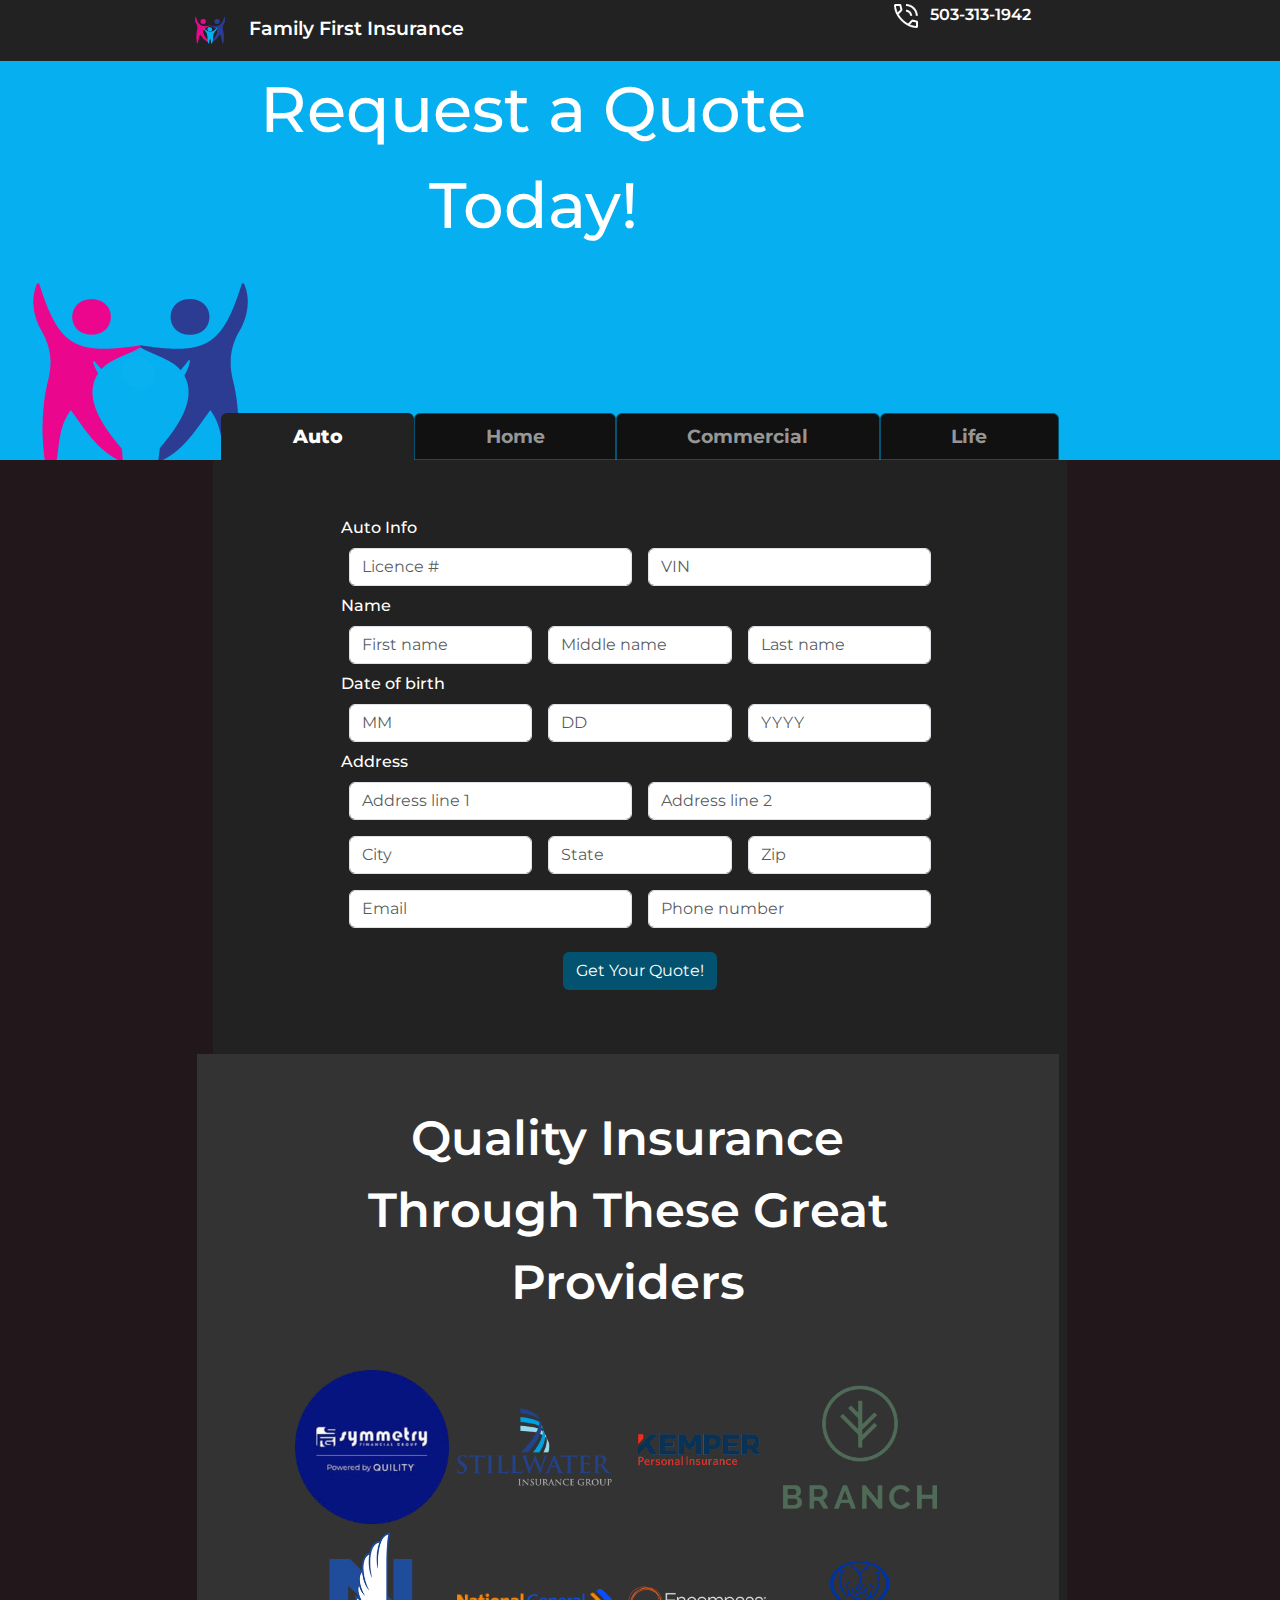
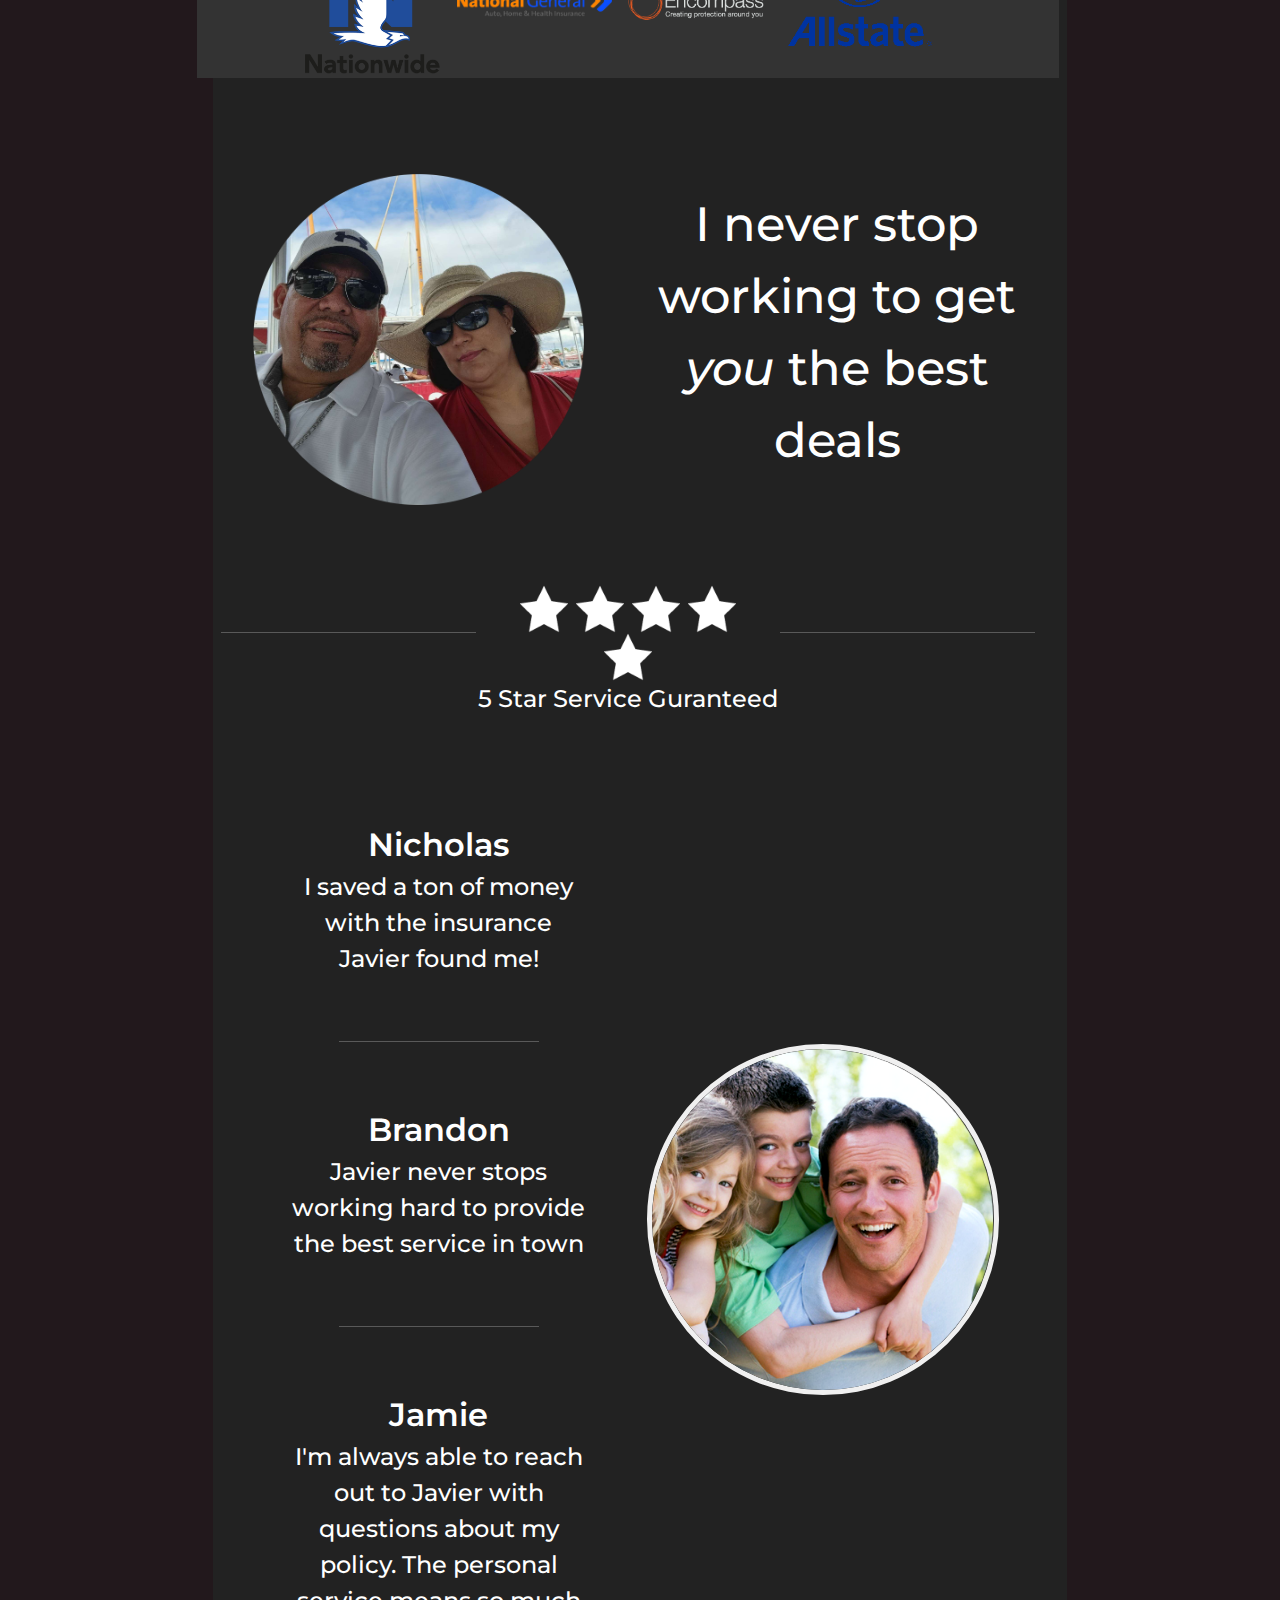
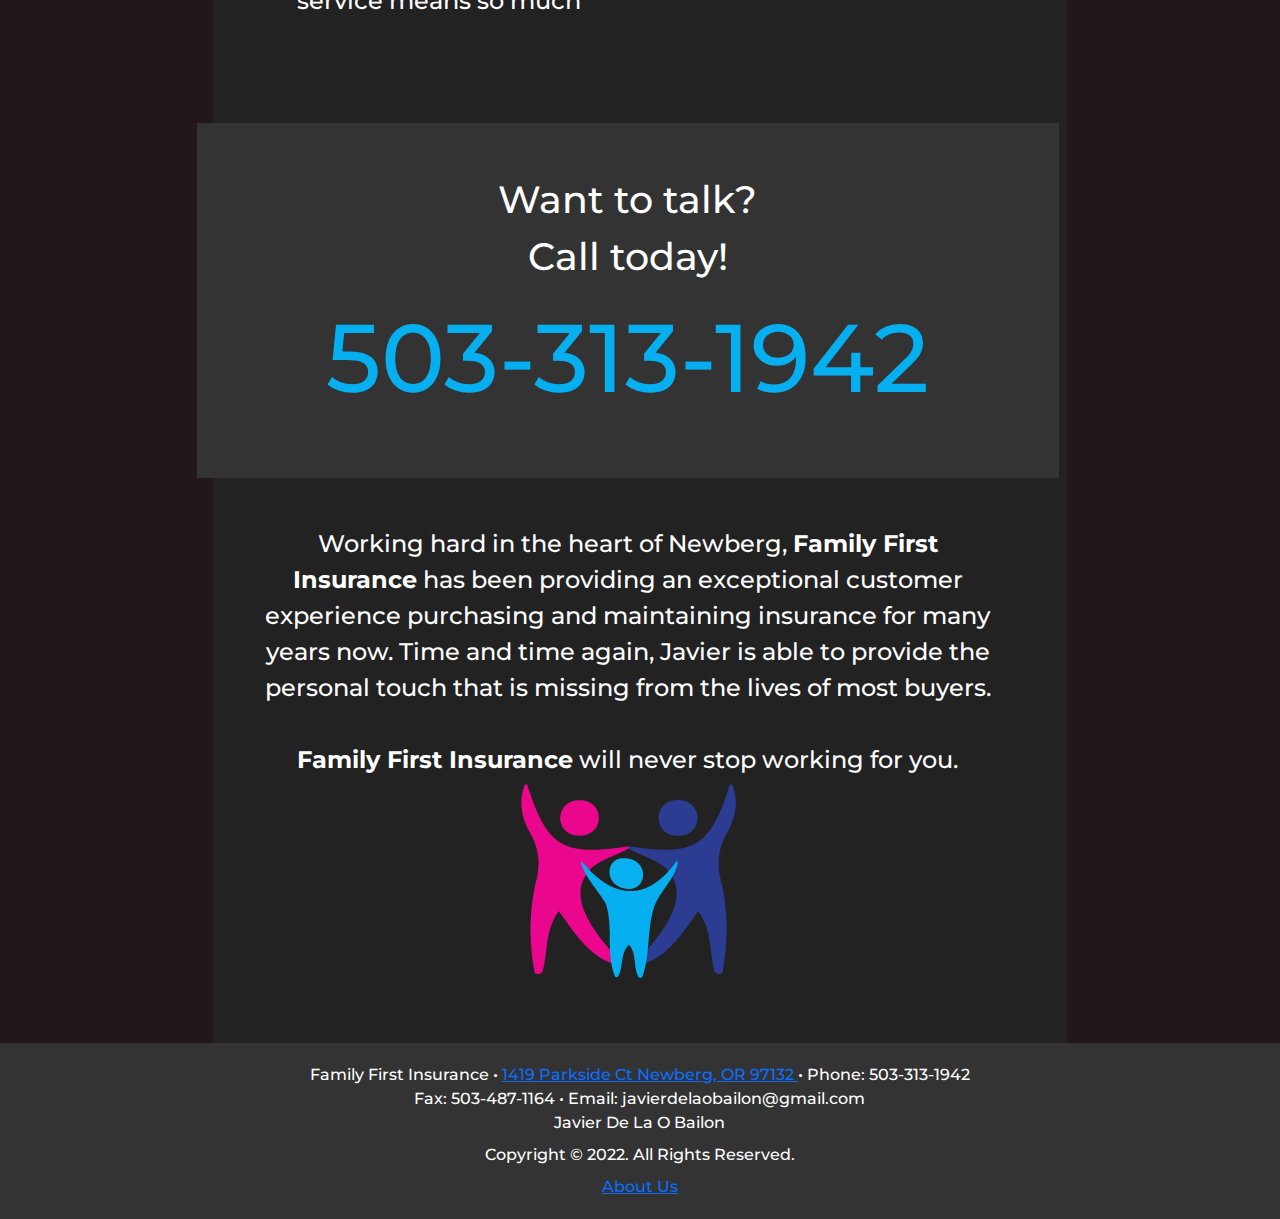
==== docs/index.html @ c9684f82 "current state" ====
<!DOCTYPE html>
<html lang="en">

<head>
    <title>Family First Insurance</title>
    <meta charset="utf-8">
    <link rel="stylesheet" href="https://fonts.googleapis.com/css?family=Montserrat">
    <link href="https://cdn.jsdelivr.net/npm/bootstrap@5.2.1/dist/css/bootstrap.min.css" rel="stylesheet">
    <link href="css/styles.css" rel="stylesheet">
    <script src="https://cdn.jsdelivr.net/npm/bootstrap@5.2.1/dist/js/bootstrap.bundle.min.js"></script>
    <script src="js/scripts.js"></script>
</head>

<body>
    <div class="container-fluid" id="form-container">
        <!-- Nav Bar -->
        <div class="row" id="top-contact-banner">
            <div class="col col-xs-6 col-sm-6 col-md-6 col-lg-6">
                <div class="row">
                    <div id="top-company-name"> <img id="business-logo-navbar" src="img/family-first-insurance.png" />
                        Family First Insurance
                    </div>
                </div>
            </div>
            <div class="col col-xs-6 col-sm-6 col-md-6 col-lg-6">
                <div id="top-call-us"><img id="phone-image-navbar" src="img/phone.png" />503-313-1942</div>
            </div>
        </div>
        <!-- Banner -->
        <div class="row mainbg">
            <div class="col-xs-0 col-md-2 col-lg-2"></div>
            <div class="col-xs-12 col-sm-12 col-md-8 col-lg-6" id="quote-text">
                Request a Quote Today!
            </div>
            <div class="col-xs-0 col-md-4 col-lg-0"></div>
            <div class="d-none d-md-block d-lg-block py-0 py-lg-4 col-xs-0 col-lg-6" id="company-logo">
                <img id="business-logo" src="img/family-first-insurance.png">
            </div>
        </div>
        <!-- Tabs -->
        <div class="row" id="business-banner">
            <div class="row">
                <div class="col-xs-0 col-sm-1 col-md-2 col-lg-2 col-xl-2 g-0" id="form-tab-filler"></div>
                <div class="col-xs-12 col-sm-10 col-md-8 col-lg-8 col-xl-8 g-0">
                    <div class="row">
                        <nav class="navigation-tabs">
                            <div class="nav nav-tabs nav-fill" id="nav-tab" role="tablist">
                                <button class="nav-link active" id="nav-auto-tab" data-bs-toggle="tab"
                                    data-bs-target="#nav-auto" type="button" role="tab" aria-controls="nav-auto"
                                    aria-selected="true">Auto</button>
                                <button class="nav-link" id="nav-home-tab" data-bs-toggle="tab"
                                    data-bs-target="#nav-home" type="button" role="tab" aria-controls="nav-home"
                                    aria-selected="false">Home</button>
                                <button class="nav-link" id="nav-commercial-tab" data-bs-toggle="tab"
                                    data-bs-target="#nav-commercial" type="button" role="tab"
                                    aria-controls="nav-commercial" aria-selected="false">Commercial</button>
                                <button class="nav-link" id="nav-life-tab" data-bs-toggle="tab"
                                    data-bs-target="#nav-life" type="button" role="tab" aria-controls="nav-life"
                                    aria-selected="false">Life</button>
                            </div>
                        </nav>
                    </div>
                </div>
                <div class="col-xs-0 col-sm-1 col-md-2 col-lg-2 col-xl-2 g-0" id="form-tab-filler"></div>
            </div>
        </div>
        <!-- Main content view -->
        <div class="row">
            <!-- Left padding -->
            <div class="col-xs-0 col-sm-0 col-md-1 col-lg-2 p-2" id="form-filler"></div>
            <!-- Content -->
            <div class="col-xs-12 col-sm-12 col-md-10 col-lg-8 p-2" id="forms">
                <div class="row">
                    <!-- Tabs -->
                    <!-- Forms -->
                    <div class="col-xs-1 col-sm-1 col-md-1 col-lg-1 col-xl-2 g-0" id="form-tab-filler-inside"></div>
                    <div class="col-xs-10 col-sm-10 col-md-10 col-lg-10 col-xl-8 g-0 sectionpadding">
                        <div class="tab-content" id="nav-tabContent">
                            <!-- Auto -->
                            <div class="tab-pane fade show active" id="nav-auto" role="tabpanel"
                                aria-labelledby="nav-auto-tab">
                                <div class="row">
                                    <div class="row g-0">Auto Info</div>
                                    <div class="row g-0">
                                        <div class="col-xs-6 col-sm-6 col-md-6 col-lg-6 p-2">
                                            <input type="text" class="form-control" id="drivers-license-auto"
                                                placeholder="Licence #">
                                            <small id="drivers-license-auto-err" class="form-text text-muted"
                                                hidden>Required,7 characters
                                            </small>
                                        </div>
                                        <div class="col-xs-6 col-sm-6 col-md-6 col-lg-6 p-2">
                                            <input type="number" class="form-control"
                                                id="vehicle-identification-number-auto" placeholder="VIN">
                                            <small id="vehicle-identification-number-auto-err"
                                                class="form-text text-muted" hidden>Required,17 characters
                                            </small>
                                        </div>
                                    </div>
                                    <div class="row g-0">Name</div>
                                    <div class="row g-0">
                                        <div class="col-xs-4 col-sm-4 col-xs-4 col-sm-4 col-md-4 col-lg-4 p-2">
                                            <input type="text" class="form-control" id="first-name-auto"
                                                placeholder="First name">
                                            <small id="first-name-auto-err" class="form-text text-muted" hidden>Required
                                                Field, Alphanumeric only
                                            </small>
                                        </div>
                                        <div class="col-xs-4 col-sm-4 col-xs-4 col-sm-4 col-md-4 col-lg-4 p-2">
                                            <input type="text" class="form-control" id="middle-name-auto"
                                                placeholder="Middle name">
                                            <small id="middle-name-auto-err" class="form-text text-muted" hidden>
                                                Alphanumeric only
                                            </small>
                                        </div>
                                        <div class="col-xs-4 col-sm-4 col-md-4 col-lg-4 p-2">
                                            <input type="text" class="form-control" id="last-name-auto"
                                                placeholder="Last name">
                                            <small id="last-name-auto-err" class="form-text text-muted" hidden>Required
                                                Field, Alphanumeric only
                                            </small>
                                        </div>
                                    </div>
                                    <div class="row g-0">Date of birth</div>
                                    <div class="row g-0">
                                        <div class="col-xs-4 col-sm-4 col-md-4 col-lg-4 p-2">
                                            <input type="number" class="form-control" id="month-auto" placeholder="MM">
                                            <small id="month-auto-err" class="form-text text-muted" hidden>Required
                                                1-12
                                            </small>
                                        </div>

                                        <div class="col-xs-4 col-sm-4 col-md-4 col-lg-4 p-2">
                                            <input type="number" class="form-control" id="day-auto" placeholder="DD">
                                            <small id="day-auto-err" class="form-text text-muted" hidden>Required
                                                1-31
                                            </small>
                                        </div>

                                        <div class="col-xs-4 col-sm-4 col-md-4 col-lg-4 p-2">
                                            <input type="number" class="form-control" id="year-auto" placeholder="YYYY">
                                            <small id="year-auto-err" class="form-text text-muted" hidden>Required
                                                1922-2010
                                            </small>
                                        </div>
                                    </div>

                                    <div class="row g-0">Address</div>
                                    <div class="row g-0">
                                        <div class="col-xs-6 col-sm-6 col-md-6 col-xs-6 col-sm-6 col-md-6 col-lg-6 p-2">
                                            <input type="text" class="form-control" id="address-one-auto"
                                                placeholder="Address line 1">
                                            <small id="address-one-auto-err" class="form-text text-muted"
                                                hidden>Required
                                            </small>
                                        </div>

                                        <div class="col-xs-6 col-sm-6 col-md-6 col-xs-6 col-sm-6 col-md-6 col-lg-6 p-2">
                                            <input type="text" class="form-control" id="address-two-auto"
                                                placeholder="Address line 2">
                                        </div>
                                    </div>
                                    <div class="row g-0">
                                        <div class="col-xs-4 col-sm-4 col-md-4 col-lg-4 p-2">
                                            <input type="text" class="form-control" id="city-auto" placeholder="City">
                                            <small id="city-auto-err" class="form-text text-muted" hidden>Required
                                            </small>
                                        </div>

                                        <div class="col-xs-4 col-sm-4 col-md-4 col-lg-4 p-2">
                                            <input type="text" class="form-control" id="state-auto" placeholder="State">
                                            <small id="state-auto-err" class="form-text text-muted" hidden>Required
                                            </small>
                                        </div>

                                        <div class="col-xs-4 col-sm-4 col-md-4 col-lg-4 p-2">
                                            <input type="number" class="form-control" id="zip-auto" placeholder="Zip">
                                            <small id="zip-auto-err" class="form-text text-muted" hidden>Required, 5
                                                digits
                                            </small>
                                        </div>
                                    </div>

                                    <div class="row g-0">
                                        <div class="col-xs-6 col-sm-6 col-md-6 col-lg-6 p-2">
                                            <input type="text" class="form-control" id="email-address-auto"
                                                placeholder="Email">
                                            <small id="email-address-auto-err" class="form-text text-muted"
                                                hidden>Required
                                            </small>
                                        </div>

                                        <div class="col-xs-6 col-sm-6 col-md-6 col-lg-6 p-2">
                                            <input type="number" class="form-control" id="phone-number-auto"
                                                placeholder="Phone number">
                                            <small id="phone-number-auto-err" class="form-text text-muted"
                                                hidden>Required
                                            </small>
                                        </div>
                                    </div>
                                    <div class="row g-0 p-2">
                                        <div class="col-xs-1 col-sm-1 col-md-1 col-lg-1 p-2"></div>
                                        <div class="col-xs-10 col-sm-10 col-md-10 col-lg-10 p-2">
                                            <button type="submit" class="btn" id="get-your-quote"
                                                onclick="submitAuto()">
                                                Get Your Quote!</button>
                                        </div>
                                        <div class="col-xs-1 col-sm-1 col-md-1 col-lg-1 p-2"></div>
                                    </div>
                                </div>
                            </div>

                            <!-- HOME -->
                            <div class="tab-pane fade" id="nav-home" role="tabpanel" aria-labelledby="nav-home-tab">
                                <div class="row">
                                    <div class="row g-0">Name</div>
                                    <div class="row g-0">
                                        <div class="col-xs-4 col-sm-4 col-md-4 col-lg-4 p-2">
                                            <input type="text" class="form-control" id="first-name-home"
                                                placeholder="First name">
                                            <small id="first-name-home-err" class="form-text text-muted" hidden>Required
                                                Field, Alphanumeric only
                                            </small>
                                        </div>
                                        <div class="col-xs-4 col-sm-4 col-md-4 col-lg-4 p-2">
                                            <input type="text" class="form-control" id="middle-name-home"
                                                placeholder="Middle name">
                                            <small id="middle-name-home-err" class="form-text text-muted" hidden>
                                                Alphanumeric only
                                            </small>
                                        </div>
                                        <div class="col-xs-4 col-sm-4 col-md-4 col-lg-4 p-2">
                                            <input type="text" class="form-control" id="last-name-home"
                                                placeholder="Last name">
                                            <small id="last-name-home-err" class="form-text text-muted" hidden>Required
                                                Field, Alphanumeric only
                                            </small>
                                        </div>
                                    </div>
                                    <div class="row g-0">Date of birth</div>
                                    <div class="row g-0">
                                        <div class="col-xs-4 col-sm-4 col-md-4 col-lg-4 p-2">
                                            <input type="number" class="form-control" id="month-home" placeholder="MM">
                                            <small id="month-home-err" class="form-text text-muted" hidden>Required
                                                1-12
                                            </small>
                                        </div>

                                        <div class="col-xs-4 col-sm-4 col-md-4 col-lg-4 p-2">
                                            <input type="number" class="form-control" id="day-home" placeholder="DD">
                                            <small id="day-home-err" class="form-text text-muted" hidden>Required
                                                1-31
                                            </small>
                                        </div>

                                        <div class="col-xs-4 col-sm-4 col-md-4 col-lg-4 p-2">
                                            <input type="number" class="form-control" id="year-home" placeholder="YYYY">
                                            <small id="year-home-err" class="form-text text-muted" hidden>Required
                                                1922-2010
                                            </small>
                                        </div>
                                    </div>

                                    <div class="row g-0">Address</div>
                                    <div class="row g-0">
                                        <div class="col-xs-6 col-sm-6 col-md-6 col-lg-6 p-2">
                                            <input type="text" class="form-control" id="address-one-home"
                                                placeholder="Address line 1">
                                            <small id="address-one-home-err" class="form-text text-muted"
                                                hidden>Required
                                            </small>
                                        </div>

                                        <div class="col-xs-6 col-sm-6 col-md-6 col-lg-6 p-2">
                                            <input type="text" class="form-control" id="address-two-home"
                                                placeholder="Address line 2">
                                        </div>
                                    </div>
                                    <div class="row g-0">
                                        <div class="col-xs-4 col-sm-4 col-md-4 col-lg-4 p-2">
                                            <input type="text" class="form-control" id="city-home" placeholder="City">
                                            <small id="city-home-err" class="form-text text-muted" hidden>Required
                                            </small>
                                        </div>

                                        <div class="col-xs-4 col-sm-4 col-md-4 col-lg-4 p-2">
                                            <input type="text" class="form-control" id="state-home" placeholder="State">
                                            <small id="state-home-err" class="form-text text-muted" hidden>Required
                                            </small>
                                        </div>

                                        <div class="col-xs-4 col-sm-4 col-md-4 col-lg-4 p-2">
                                            <input type="number" class="form-control" id="zip-home" placeholder="Zip">
                                            <small id="zip-home-err" class="form-text text-muted" hidden>Required, 5
                                                digits
                                            </small>
                                        </div>
                                    </div>
                                    <div class="row g-0">
                                        <div class="col-xs-6 col-sm-6 col-md-6 col-lg-6 p-2">
                                            <input type="text" class="form-control" id="email-address-home"
                                                placeholder="Email">
                                            <small id="email-address-home-err" class="form-text text-muted"
                                                hidden>Required
                                            </small>
                                        </div>

                                        <div class="col-xs-6 col-sm-6 col-md-6 col-lg-6 p-2">
                                            <input type="number" class="form-control" id="phone-number-home"
                                                placeholder="Phone number">
                                            <small id="phone-number-home-err" class="form-text text-muted"
                                                hidden>Required
                                            </small>
                                        </div>
                                    </div>
                                    <div class="row g-0">
                                        <div class="col-xs-6 col-sm-6 col-md-6 col-lg-6 p-2">
                                            <input type="text" class="form-control" id="drivers-license-home"
                                                placeholder="License #">
                                            <small id="drivers-license-home-err" class="form-text text-muted"
                                                hidden>Required,7 characters
                                            </small>
                                        </div>

                                    </div>
                                    <div class="row g-0 p-2">
                                        <div class="col-xs-1 col-sm-1 col-md-1 col-lg-1 p-2"></div>
                                        <div class="col-xs-10 col-sm-10 col-md-10 col-lg-10 p-2">
                                            <button type="submit" class="btn" id="get-your-quote"
                                                onclick="submitHome()">Get
                                                Your Quote!</button>
                                        </div>
                                        <div class="col-xs-1 col-sm-1 col-md-1 col-lg-1 p-2"></div>
                                    </div>
                                </div>
                            </div>
                            <!--Commercial-->
                            <div class="tab-pane fade" id="nav-commercial" role="tabpanel"
                                aria-labelledby="nav-commercial-tab">
                                <div class="row">
                                    <div class="row g-0">Your Business</div>
                                    <div class="row g-0">
                                        <div class="col-xs-6 col-sm-6 col-md-6 col-lg-6 p-2">
                                            <input type="text" class="form-control" id="business-name-commercial"
                                                placeholder="Business Name">
                                            <small id="business-name-commercial-err" class="form-text text-muted"
                                                hidden>Required
                                            </small>
                                        </div>
                                        <div class="col-xs-6 col-sm-6 col-md-6 col-lg-6 p-2">
                                            <input type="text" class="form-control" id="federal-id-number-commercial"
                                                placeholder="Federal ID Number">
                                            <small id="federal-id-number-commercial-err" class="form-text text-muted"
                                                hidden>Required, 9 digits
                                            </small>
                                        </div>
                                    </div>
                                    <div class="row g-0">
                                        <div class="col-xs-6 col-sm-6 col-md-6 col-lg-6 p-2">
                                            <input type="text" class="form-control" id="annual-reciepts-commercial"
                                                placeholder="Annual Reciepts">
                                            <small id="annual-reciepts-commercial-err" class="form-text text-muted"
                                                hidden>Required
                                            </small>
                                        </div>
                                        <div class="col-xs-6 col-sm-6 col-md-6 col-lg-6 p-2">
                                            <input type="number" class="form-control" id="employee-count-commercial"
                                                placeholder="# of Employees">
                                            <small id="employee-count-commercial-err" class="form-text text-muted"
                                                hidden>Required
                                            </small>
                                        </div>
                                    </div>
                                    <div class="row g-0">Name</div>
                                    <div class="row g-0">
                                        <div class="col-xs-4 col-sm-4 col-md-4 col-lg-4 p-2">
                                            <input type="text" class="form-control" id="first-name-commercial"
                                                placeholder="First name">
                                            <small id="first-name-commercial-err" class="form-text text-muted"
                                                hidden>Required
                                                Field, Alphanumeric only
                                            </small>
                                        </div>
                                        <div class="col-xs-4 col-sm-4 col-md-4 col-lg-4 p-2">
                                            <input type="text" class="form-control" id="middle-name-commercial"
                                                placeholder="Middle name">
                                            <small id="middle-name-commercial-err" class="form-text text-muted" hidden>
                                                Alphanumeric only
                                            </small>
                                        </div>
                                        <div class="col-xs-4 col-sm-4 col-md-4 col-lg-4 p-2">
                                            <input type="text" class="form-control" id="last-name-commercial"
                                                placeholder="Last name">
                                            <small id="last-name-commercial-err" class="form-text text-muted"
                                                hidden>Required
                                                Field, Alphanumeric only
                                            </small>
                                        </div>
                                    </div>
                                    <div class="row g-0">Date of birth</div>
                                    <div class="row g-0">
                                        <div class="col-xs-4 col-sm-4 col-md-4 col-lg-4 p-2">
                                            <input type="number" class="form-control" id="month-commercial"
                                                placeholder="MM">
                                            <small id="month-commercial-err" class="form-text text-muted"
                                                hidden>Required
                                                1-12
                                            </small>
                                        </div>

                                        <div class="col-xs-4 col-sm-4 col-md-4 col-lg-4 p-2">
                                            <input type="number" class="form-control" id="day-commercial"
                                                placeholder="DD">
                                            <small id="day-commercial-err" class="form-text text-muted" hidden>Required
                                                1-31
                                            </small>
                                        </div>

                                        <div class="col-xs-4 col-sm-4 col-md-4 col-lg-4 p-2">
                                            <input type="number" class="form-control" id="year-commercial"
                                                placeholder="YYYY">
                                            <small id="year-commercial-err" class="form-text text-muted" hidden>Required
                                                1922-2010
                                            </small>
                                        </div>
                                    </div>

                                    <div class="row g-0">Address</div>
                                    <div class="row g-0">
                                        <div class="col-xs-6 col-sm-6 col-md-6 col-lg-6 p-2">
                                            <input type="text" class="form-control" id="address-one-commercial"
                                                placeholder="Address line 1">
                                            <small id="address-one-commercial-err" class="form-text text-muted"
                                                hidden>Required
                                            </small>
                                        </div>

                                        <div class="col-xs-6 col-sm-6 col-md-6 col-lg-6 p-2">
                                            <input type="text" class="form-control" id="address-two-commercial"
                                                placeholder="Address line 2">
                                        </div>
                                    </div>
                                    <div class="row g-0">
                                        <div class="col-xs-4 col-sm-4 col-md-4 col-lg-4 p-2">
                                            <input type="text" class="form-control" id="city-commercial"
                                                placeholder="City">
                                            <small id="city-commercial-err" class="form-text text-muted" hidden>Required
                                            </small>
                                        </div>

                                        <div class="col-xs-4 col-sm-4 col-md-4 col-lg-4 p-2">
                                            <input type="text" class="form-control" id="state-commercial"
                                                placeholder="State">
                                            <small id="state-commercial-err" class="form-text text-muted"
                                                hidden>Required
                                            </small>
                                        </div>

                                        <div class="col-xs-4 col-sm-4 col-md-4 col-lg-4 p-2">
                                            <input type="number" class="form-control" id="zip-commercial"
                                                placeholder="Zip">
                                            <small id="zip-commercial-err" class="form-text text-muted" hidden>Required,
                                                5
                                                digits
                                            </small>
                                        </div>
                                    </div>
                                    <div class="row g-0">
                                        <div class="col-xs-6 col-sm-6 col-md-6 col-lg-6 p-2">
                                            <input type="text" class="form-control" id="email-address-commercial"
                                                placeholder="Email">
                                            <small id="email-address-commercial-err" class="form-text text-muted"
                                                hidden>Required
                                            </small>
                                        </div>

                                        <div class="col-xs-6 col-sm-6 col-md-6 col-lg-6 p-2">
                                            <input type="number" class="form-control" id="phone-number-commercial"
                                                placeholder="Phone number">
                                            <small id="phone-number-commercial-err" class="form-text text-muted"
                                                hidden>Required
                                            </small>
                                        </div>
                                    </div>
                                    <div class="row g-0">
                                        <div class="col-xs-6 col-sm-6 col-md-6 col-lg-6 p-2">
                                            <input type="text" class="form-control" id="drivers-license-commercial"
                                                placeholder="License #">
                                            <small id="drivers-license-commercial-err" class="form-text text-muted"
                                                hidden>Required,7 characters
                                            </small>
                                        </div>
                                    </div>
                                    <div class="row g-0 p-2">
                                        <div class="col-xs-1 col-sm-1 col-md-1 col-lg-1 p-2"></div>
                                        <div class="col-xs-10 col-sm-10 col-md-10 col-lg-10 p-2">
                                            <button type="submit" class="btn p-2" id="get-your-quote"
                                                onclick="submitCommercial()">Get Your Quote!</button>
                                        </div>
                                        <div class="col-xs-1 col-sm-1 col-md-1 col-lg-1 p-2"></div>
                                    </div>
                                </div>
                            </div>
                            <!--Life-->
                            <div class="tab-pane fade" id="nav-life" role="tabpanel" aria-labelledby="nav-life-tab">
                                <div class="row">
                                    <div class="row g-0">Name</div>
                                    <div class="row g-0">
                                        <div class="col-xs-4 col-sm-4 col-md-4 col-lg-4 p-2">
                                            <input type="text" class="form-control" id="first-name-life"
                                                placeholder="First name">
                                            <small id="first-name-life-err" class="form-text text-muted" hidden>Required
                                                Field, Alphanumeric only
                                            </small>
                                        </div>
                                        <div class="col-xs-4 col-sm-4 col-md-4 col-lg-4 p-2">
                                            <input type="text" class="form-control" id="middle-name-life"
                                                placeholder="Middle name">
                                            <small id="middle-name-life-err" class="form-text text-muted" hidden>
                                                Alphanumeric only
                                            </small>
                                        </div>
                                        <div class="col-xs-4 col-sm-4 col-md-4 col-lg-4 p-2">
                                            <input type="text" class="form-control" id="last-name-life"
                                                placeholder="Last name">
                                            <small id="last-name-life-err" class="form-text text-muted" hidden>Required
                                                Field, Alphanumeric only
                                            </small>
                                        </div>
                                    </div>
                                    <div class="row g-0">Date of birth</div>
                                    <div class="row g-0">
                                        <div class="col-xs-4 col-sm-4 col-md-4 col-lg-4 p-2">
                                            <input type="number" class="form-control" id="month-life" placeholder="MM">
                                            <small id="month-life-err" class="form-text text-muted" hidden>Required
                                                1-12
                                            </small>
                                        </div>

                                        <div class="col-xs-4 col-sm-4 col-md-4 col-lg-4 p-2">
                                            <input type="number" class="form-control" id="day-life" placeholder="DD">
                                            <small id="day-life-err" class="form-text text-muted" hidden>Required
                                                1-31
                                            </small>
                                        </div>

                                        <div class="col-xs-4 col-sm-4 col-md-4 col-lg-4 p-2">
                                            <input type="number" class="form-control" id="year-life" placeholder="YYYY">
                                            <small id="year-life-err" class="form-text text-muted" hidden>Required
                                                1922-2010
                                            </small>
                                        </div>
                                    </div>

                                    <div class="row g-0">Address</div>
                                    <div class="row g-0">
                                        <div class="col-xs-6 col-sm-6 col-md-6 col-lg-6 p-2">
                                            <input type="text" class="form-control" id="address-one-life"
                                                placeholder="Address line 1">
                                            <small id="address-one-life-err" class="form-text text-muted"
                                                hidden>Required
                                            </small>
                                        </div>

                                        <div class="col-xs-6 col-sm-6 col-md-6 col-lg-6 p-2">
                                            <input type="text" class="form-control" id="address-two-life"
                                                placeholder="Address line 2">
                                        </div>
                                    </div>
                                    <div class="row g-0">
                                        <div class="col-xs-4 col-sm-4 col-md-4 col-lg-4 p-2">
                                            <input type="text" class="form-control" id="city-life" placeholder="City">
                                            <small id="city-life-err" class="form-text text-muted" hidden>Required
                                            </small>
                                        </div>

                                        <div class="col-xs-4 col-sm-4 col-md-4 col-lg-4 p-2">
                                            <input type="text" class="form-control" id="state-life" placeholder="State">
                                            <small id="state-life-err" class="form-text text-muted" hidden>Required
                                            </small>
                                        </div>

                                        <div class="col-xs-4 col-sm-4 col-md-4 col-lg-4 p-2">
                                            <input type="number" class="form-control" id="zip-life" placeholder="Zip">
                                            <small id="zip-life-err" class="form-text text-muted" hidden>Required, 5
                                                digits
                                            </small>
                                        </div>
                                    </div>
                                    <div class="row g-0">
                                        <div class="col-xs-6 col-sm-6 col-md-6 col-lg-6 p-2">
                                            <input type="text" class="form-control" id="email-address-life"
                                                placeholder="Email">
                                            <small id="email-address-life-err" class="form-text text-muted"
                                                hidden>Required
                                            </small>
                                        </div>

                                        <div class="col-xs-6 col-sm-6 col-md-6 col-lg-6 p-2">
                                            <input type="number" class="form-control" id="phone-number-life"
                                                placeholder="Phone number">
                                            <small id="phone-number-life-err" class="form-text text-muted"
                                                hidden>Required
                                            </small>
                                        </div>
                                    </div>
                                    <div class="row g-0">
                                        <div class="col-xs-6 col-sm-6 col-md-6 col-lg-6 p-2">
                                            <input type="text" class="form-control" id="drivers-license-life"
                                                placeholder="License #">
                                            <small id="drivers-license-life-err" class="form-text text-muted"
                                                hidden>Required,7 characters
                                            </small>
                                        </div>
                                        <div class="col-xs-6 col-sm-6 col-md-6 col-lg-6 p-2">
                                        </div>
                                    </div>
                                    <div class="row g-0">Medical History</div>
                                    <div class="row g-0">
                                        <textarea type="text" class="form-control" id="note-life"
                                            placeholder="Medical History">
                                        </textarea>
                                    </div>
                                    <div class="row g-0 p-2">
                                        <div class="col-xs-1 col-sm-1 col-md-1 col-lg-1 p-2"></div>
                                        <div class="col-xs-10 col-sm-10 col-md-10 col-lg-10 p-2">
                                            <button type="submit" class="btn" id="get-your-quote"
                                                onclick="submitLife()">Get
                                                Your Quote!</button>
                                        </div>
                                        <div class="col-xs-1 col-sm-1 col-md-1 col-lg-1 p-2"></div>
                                    </div>
                                </div>
                            </div>

                            <!-- hidden forms -->
                            <div id="hidden-forms">
                                <div id="auto-hidden" hidden>
                                    <form id="auto-hidden-form" name="auto-registration-form" accept-charset="utf-8"
                                        action="https://formspree.io/f/mkneqgvb" method="POST">
                                        <!-- https://formspree.io/f/mkneqgvb -->
                                        <fieldset id="fs-frm-inputs">
                                            <fieldset class="user-name">
                                                <div>
                                                    <input type="text" name="first" id="first-name-auto-hidden"
                                                        placeholder="First Name">
                                                    <input type="text" name="middle" id="middle-name-auto-hidden"
                                                        placeholder="Middle Name">
                                                    <input type="text" name="last" id="last-name-auto-hidden"
                                                        placeholder="Last Name">
                                                </div>
                                            </fieldset>
                                            <fieldset class="dateofbirth">
                                                <div>
                                                    <input type="number" name="month" id="month-auto-hidden"
                                                        placeholder="MM">
                                                    <input type="number" name="day" id="day-auto-hidden"
                                                        placeholder="DD">
                                                    <input type="number" name="year" id="year-auto-hidden"
                                                        placeholder="YYYY">
                                                </div>
                                            </fieldset>
                                            <label for="drivers-license number">Oregon Driver License Number</label>
                                            <input type="text" name="drivers-license number"
                                                id="drivers-license-auto-hidden" placeholder="ID#">
                                            <label for="vehicle identification number">Vehical Identification
                                                Number</label>
                                            <input type="text" name="vehicle identification number"
                                                id="vehicle-identification-number-auto-hidden" placeholder="ID#">
                                            <label for="address-one-auto">Address Line 1</label>
                                            <input type="text" name="address-one-auto" id="address-one-auto-hidden"
                                                placeholder="Address">
                                            <!-- Line 2 should be not required -->
                                            <label for="address-two-auto">Address Line 2</label>
                                            <input type="text" name="address-two-auto" id="address-two-auto-hidden"
                                                placeholder="Address">
                                            <label for="city">City</label>
                                            <input type="text" name="city" id="city-auto-hidden" placeholder="City">
                                            <label for="state">State</label>
                                            <input type="text" name="state" id="state-auto-hidden" placeholder="State"
                                                value="OR">
                                            <label for="zip">Zip</label>
                                            <input type="number" name="zip" id="zip-auto-hidden" placeholder="#####">
                                            <label for="email-address">Email Address</label>
                                            <input type="email" name="_replyto" id="email-address-auto-hidden"
                                                placeholder="email@domain.tld">
                                            <label for="phone-number">Phone Number</label>
                                            <input type="number" name="phone-number" id="phone-number-auto-hidden"
                                                placeholder="###-###-####">
                                            <input type="hidden" name="_subject" id="email-subject-auto-hidden"
                                                value="Registration Form Submission">
                                        </fieldset>
                                        <input type="submit" id="auto-hidden-form-submit" value="Register">
                                    </form>
                                </div>

                                <div id="home-hidden" class="tabcontent" hidden>
                                    <form id="home-hidden-form" name="home-registration-form" accept-charset="utf-8"
                                        action="https://formspree.io/f/mkneqgvb" method="POST">
                                        <fieldset id="fs-frm-inputs">
                                            <fieldset class="user-name">
                                                <div>
                                                    <input type="text" name="first" id="first-name-home-hidden">
                                                    <input type="text" name="middle" id="middle-name-home-hidden">
                                                    <input type="text" name="last" id="last-name-home-hidden">
                                                </div>
                                            </fieldset>
                                            <fieldset class="dateofbirth">
                                                <div>
                                                    <input type="number" name="month" id="month-home-hidden">
                                                    <input type="number" name="day" id="day-home-hidden">
                                                    <input type="number" name="year" id="year-home-hidden">
                                                </div>
                                            </fieldset>
                                            <input type="text" name="drivers-license number"
                                                id="drivers-license-home-hidden">
                                            <input type="text" name="address-one-home" id="address-one-home-hidden"
                                                placeholder="Address">
                                            <input type="text" name="address-two-home" id="address-two-home-hidden"
                                                placeholder="Address">
                                            <input type="text" name="city" id="city-home-hidden" placeholder="City">
                                            <input type="text" name="state" id="state-home-hidden" placeholder="State"
                                                value="OR">
                                            <input type="number" name="zip" id="zip-home-hidden" placeholder="#####">
                                            <input type="email" name="_replyto" id="email-address-home-hidden"
                                                placeholder="email@domain.tld">
                                            <input type="number" name="phone-number" id="phone-number-home-hidden"
                                                placeholder="###-###-####">
                                            <input type="hidden" name="_subject" id="email-subject-home-hidden"
                                                value="Registration Form Submission">
                                        </fieldset>
                                        <input type="submit" id="home-hidden-form-submit" value="Register">
                                    </form>
                                </div>

                                <div id="commercial-hidden" class="tabcontent" hidden>
                                    <form id="commercial-hidden-form" name="commercial-registration-form"
                                        accept-charset="utf-8" action="https://formspree.io/f/mkneqgvb" method="POST">
                                        <fieldset id="fs-frm-inputs">
                                            <input type="text" name="business-name"
                                                id="business-name-commercial-hidden">
                                            <fieldset class="user-name">
                                                <div>
                                                    <input type="text" name="first" id="first-name-commercial-hidden">
                                                    <input type="text" name="middle" id="middle-name-commercial-hidden">
                                                    <input type="text" name="last" id="last-name-commercial-hidden">
                                                </div>
                                            </fieldset>
                                            <fieldset class="dateofbirth">
                                                <div>
                                                    <input type="number" name="month" id="month-commercial-hidden">
                                                    <input type="number" name="day" id="day-commercial-hidden">
                                                    <input type="number" name="year" id="year-commercial-hidden">
                                                </div>
                                            </fieldset>
                                            <input type="text" name="drivers-license number"
                                                id="drivers-license-commercial-hidden">
                                            <input type="text" name="address-one-commercial"
                                                id="address-one-commercial-hidden">
                                            <input type="text" name="address-two-commercial"
                                                id="address-two-commercial-hidden">
                                            <input type="text" name="city" id="city-commercial-hidden">
                                            <input type="text" name="state" id="state-commercial-hidden">
                                            <input type="number" name="zip" id="zip-commercial-hidden">
                                            <input type="text" name="annual-reciepts"
                                                id="annual-reciepts-commercial-hidden">
                                            <input type="number" name="federal-id-number"
                                                id="federal-id-number-commercial-hidden">
                                            <input type="number" name="employee-count"
                                                id="employee-count-commercial-hidden">
                                            <input type="email" name="_replyto" id="email-address-commercial-hidden">
                                            <input type="number" name="phone-number"
                                                id="phone-number-commercial-hidden">
                                        </fieldset>
                                        <input type="submit" id="commercial-hidden-form-submit" value="Register">
                                    </form>
                                </div>

                                <div id="life-hidden" class="tabcontent" hidden>
                                    <form id="life-hidden-form" name="life-registration-form" accept-charset="utf-8"
                                        action="https://formspree.io/f/mkneqgvb" method="POST">
                                        <fieldset id="fs-frm-inputs">
                                            <fieldset class="user-name">
                                                <legend>Full Name</legend>
                                                <div>
                                                    <input type="text" name="first" id="first-name-life-hidden">
                                                    <input type="text" name="middle" id="middle-name-life-hidden">
                                                    <input type="text" name="last" id="last-name-life-hidden">
                                                </div>
                                            </fieldset>
                                            <fieldset class="dateofbirth">
                                                <legend>Date of Birth</legend>
                                                <div>
                                                    <input type="number" name="month" id="month-life-hidden">
                                                    <input type="number" name="day" id="day-life-hidden">
                                                    <input type="number" name="year" id="year-life-hidden">
                                                </div>
                                            </fieldset>
                                            <input type="text" name="drivers-license number"
                                                id="drivers-license-life-hidden">
                                            <input type="text" name="address-one-life" id="address-one-life-hidden">
                                            <input type="text" name="address-two-life" id="address-two-life-hidden">
                                            <input type="text" name="city" id="city-life-hidden">
                                            <input type="text" name="state" id="state-life-hidden">
                                            <input type="number" name="zip" id="zip-life-hidden">
                                            <input type="email" name="_replyto" id="email-address-life-hidden">
                                            <input type="number" name="phone-number" id="phone-number-life-hidden">
                                            <textarea rows="2" name="note" id="note-life-hidden"></textarea>
                                            <input type="hidden" name="_subject" id="email-subject-life-hidden"
                                                value="Registration Form Submission">
                                        </fieldset>
                                        <input type="submit" id="life-hidden-form-submit" value="Register">
                                    </form>
                                </div>
                            </div>
                        </div>
                        <div class="col-xs-1 col-sm-1 col-md-1 col-lg-1 col-xl-2 g-0" id="form-tab-filler-inside"></div>
                    </div>
                    <!-- Who insurance is offered through -->
                    <div class="row provider-row sectionpadding">
                        <div class="col-xs-0 col-sm-2"></div>
                        <div class="providers col-xs-12 col-sm-8">Quality Insurance Through These Great Providers</div>
                        <div class="col-xs-0 col-sm-2"></div>
                    </div>
                    <div class="row provider-row">
                        <div class="row" id="logos">
                            <img class="brand-logo p-1" src="img/symmetry.png" />
                            <img class="brand-logo p-1" src="img/stillwater.png" />
                            <img class="brand-logo p-1" src="img/kemper.png" />
                            <img class="brand-logo p-1" src="img/branch.png" />
                        </div>
                        <div class="row" id="logos">
                            <img class="brand-logo p-1" src="img/Nationwide-Logo.png" />
                            <img class="brand-logo p-1" src="img/natgen.png" />
                            <img class="brand-logo p-1" src="img/encompass-i.png" />
                            <img class="brand-logo p-1" src="img/Allstate-Logo.png" />
                        </div>
                    </div>
                    <!-- Javier's face -->
                    <div class="row sectionpadding">
                        <div class="col-xs-6 col-sm-6 col-md-6 col-lg-6">
                            <img id="contact-img" src="img/owner_picture.png" />
                        </div>
                        <div class="col col-xs-6 col-sm-6 col-md-6 col-lg-6 p-2" id="javiers-face-text">
                            I never stop working to get <i>you</i> the best deals
                        </div>
                    </div>
                    <!-- Review -->
                    <div class="row" id="review">
                        <div class="col-xs-4 col-sm-4 col-md-4 col-lg-4" id="review-hr-left">
                            <hr>
                        </div>
                        <div class="col-xs-4 col-sm-4 col-md-4 col-lg-4 px-1" id="review-stars">
                            <img src="img/review_stars.png" class="px-1" id="star" /><img src="img/review_stars.png"
                                class="px-1" id="star" /><img src="img/review_stars.png" class="px-1" id="star" /><img
                                class="px-1" src="img/review_stars.png" id="star" /><img src="img/review_stars.png"
                                class="px-1" id="star" />
                        </div>
                        <div class="col-xs-4 col-sm-4 col-md-4 col-lg-4" id="review-hr-right">
                            <hr>
                        </div>
                        <div class="text-center">5 Star Service Guranteed</div>
                    </div>
                    <!-- Testimonials -->
                    <div class="row py-5" id="testimonials">
                        <div class="col-xs-0 col-sm-0 col-md-0 col-lg-1" id="placeholder-filler-left"></div>
                        <div class="col-xs-12 col-sm-12 col-md-12 col-lg-11" id="placeholder">
                            <div class="row py-2">
                                <div class="col-xs-12 col-sm-12 col-md-12 col-lg-5" id="testimonial-container-left">
                                    <div class="row py-3 py-lg-5 text-center">
                                        <div id="testimonial-name">Nicholas</div>
                                        <div id="testimonial-text">I saved a ton of money with the insurance Javier
                                            found me!
                                        </div>
                                    </div>
                                    <hr class="mx-5">
                                    <div class="row py-3 py-lg-5 text-center">
                                        <div id="testimonial-name">Brandon</div>
                                        <div id="testimonial-text">Javier never stops working hard to provide the best
                                            service in town
                                        </div>
                                    </div>
                                    <hr class="mx-5">
                                    <div class="row py-3 py-lg-5  text-center">
                                        <div id="testimonial-name">Jamie</div>
                                        <div id="testimonial-text">I'm always able to reach out to Javier with questions
                                            about my policy. The personal service means so much
                                        </div>
                                    </div>
                                </div>
                                <div class="col-xs-0 col-sm-0 col-md-0 col-lg-7 p-4 p-lg-5"
                                    id="testimonial-container-right">
                                    <img src="img/testimonials.png" alt="owner_picture" id="testimonial-img"
                                        class="d-none d-lg-block">
                                </div>
                            </div>

                        </div>
                        <div class="col-xs-0 col-sm-0 col-lg-0" id="placeholder-filler-right"></div>
                    </div>
                    <!-- Copy -->
                    <div class="row provider-row sectionpadding">
                        <div class="col-xs-12" id="contact-javier">
                            <div class="fullrow contact-us-copy">Want to talk?</div>
                            <div class="fullrow contact-us-copy">Call today!</div>
                            <div class="fullrow bannernumber">503-313-1942</div>
                        </div>
                    </div>
                    <div class="row">
                        <div id="info-text">Working hard in the heart of Newberg, <b>Family First Insurance</b> has been
                            providing an exceptional customer experience purchasing and maintaining insurance for many
                            years now. Time and time again, Javier is able to provide the personal touch that is missing
                            from the lives of most buyers.<br><br><b>Family First Insurance</b> will never stop working
                            for
                            you. </br>
                            <img src="img/family-first-insurance.png" />
                        </div>
                    </div>
                </div>
            </div>
            <!-- Right padding -->
            <div class="col-xs-0 col-sm-0 col-md-1 col-lg-2 p-2" id="form-filler"></div>
        </div>
        <!-- Footer -->
        <div class="row">
            <div class="col-xs-0 col-sm-1 col-lg-2" id="footer-filler"></div>
            <div class="col-xs-12 col-sm-10 col-lg-8" id="footer">
                <div class="row py-3">
                    <div class="text-center">
                        <div class="row py-1">
                            <div class="text-center">
                                Family First Insurance • <a
                                    href="https://www.google.com/maps/place/1419+Parkside+Ct,+Newberg,+OR+97132/@45.3107777,-122.9799679,17z/data=!3m1!4b1!4m5!3m4!1s0x54954029b95f1e9b:0xd2b7578059ce72a9!8m2!3d45.3107777!4d-122.9799679">1419
                                    Parkside Ct Newberg, OR 97132
                                </a> • Phone: 503-313-1942 <br> Fax: 503-487-1164 • Email:
                                javierdelaobailon@gmail.com<br>Javier De La O Bailon
                            </div>
                        </div>
                        <div class="row py-1">
                            <div class="text-center">
                                Copyright © 2022. All Rights Reserved.
                            </div>
                        </div>
                        <div class="row py-1">
                            <div class="text-center">
                                <a href="https://www.familyfirstinsurancejarbgllc.com/index.html">About Us</a>
                            </div>
                        </div>
                    </div>
                </div>
            </div>
            <div class="col-xs-0 col-sm-1 col-lg-2" id="footer-filler"></div>
        </div>
    </div>

</body>

</html>
---- docs/css/styles.css ----
body {
  background: black;
  color: white;
  font-family: 'Montserrat', serif !important;
  font-weight: 500;
  text-align: center;
}

#top-contact-banner {
  background-color: #222222;
  justify-content: center;
  font-size: 2rem;
  font-weight: 600;
}

#business-banner {
  background-color: #06afef;
  justify-content: center;
  font-size: 4rem;
  font-weight: 700;
  row-gap: 0;
}

#business-logo-navbar {
  max-width: 3.5em;
  max-height: 3.5em;
  padding: 16px;
}

#phone-image-navbar {
  max-width: 2rem;
  max-height: 2rem;
  margin-right: 8px;
}

#javiers-face-text {
  align-self: center;
  font-size: 3em;
}

#company-logo {
  max-width: 10rem;
  max-height: 10rem;
}

#contact-javier {
  align-self: center;
  justify-content: center;
  font-size: 3rem;
}

#testimonial-name {
  align-self: center;
  justify-content: center;
  font-weight: 600;
  font-size: 3rem;
}

#testimonial-text {
  align-self: center;
  justify-content: center;
  font-size: 2rem;
}

.brand-logo {
  align-items: center;
  align-self: center;
  max-width: 20%;
  max-height: 100%;
}

#logos {
  justify-content: center;
}

#info-text {
  text-align: center;
  font-size: 1.5em;
  padding: 48px;
}

.nav-link {
  background-color: #111111 !important;
  color: rgb(150, 150, 150) !important;
  border-color: #035370 !important;
  font-size: 0.3em;
}

#get-your-quote {
  background-color: #035370 !important;
  color: white !important;
}

.nav-link.active {
  background-color: #222222 !important;
  color: white !important;
  font-weight: 800 !important;
  border-color: transparent !important;
}

#forms {
  background-color: #222222 !important;
  align-items: center;
}

#company-logo {
  align-self: center;
  width: stretch;
  height: fit-content;
}

#quote-text {
  text-align: center;
  font-size: 4em;
  background-color: #06AFEF;
}

#form-filler {
  background-color: rgb(34, 24, 28);
}

#form-filler-inside {
  background-color: rgb(51, 124, 160);
}

.navigation-tabs {
  display: inline-block
}

#footer-filler,
#footer {
  background-color: #333333;
  font-size: medium;
  color: white;
}

.providers {
  font-size: 3em;
  font-weight: 600;
}

#review {
  font-size: x-large;
}

#testimonial-name {
  font-size: xx-large;
}

#testimonial-text {
  font-size: x-large;
}

#review-hr-left,
#review-hr-right {
  display: flex;
  flex-direction: column;
  justify-content: center;
}

#review-stars {
  flex-direction: row;
  justify-content: center;
  align-items: center;
}

#star {
  max-width: 3.5rem;
}

#testimonial-container-left {
  display: flex;
  flex-direction: column;
  justify-content: center;
}

#testimonial-container-right {
  display: flex;
  flex-direction: column;
  justify-content: center;

}

.btn-primary {
  background-color: rgb(93, 152, 233);
}

#testimonial-img {
  border-radius: 50%;
  border: 5px solid rgb(240, 240, 240);
}

#contact-img {
  max-width: 100%;
  padding: 32px;
}

#top-call-us {
  font-size: 0.5em;
}

#top-company-name {
  font-size: 0.6em;
}

.provider-row {
  background-color: #333333;
}

.fullrow {
  width: 100%;
  text-align: center;
}

.contact-us-copy {
  font-size: 0.8em;
}

.bannernumber {
  font-size: 2.0em;
  color: #06AFEF;
}

.sectionpadding {
  padding-top: 48px;
  padding-bottom: 48px;
}

.mainbg {
  background-color: #06AFEF;
}
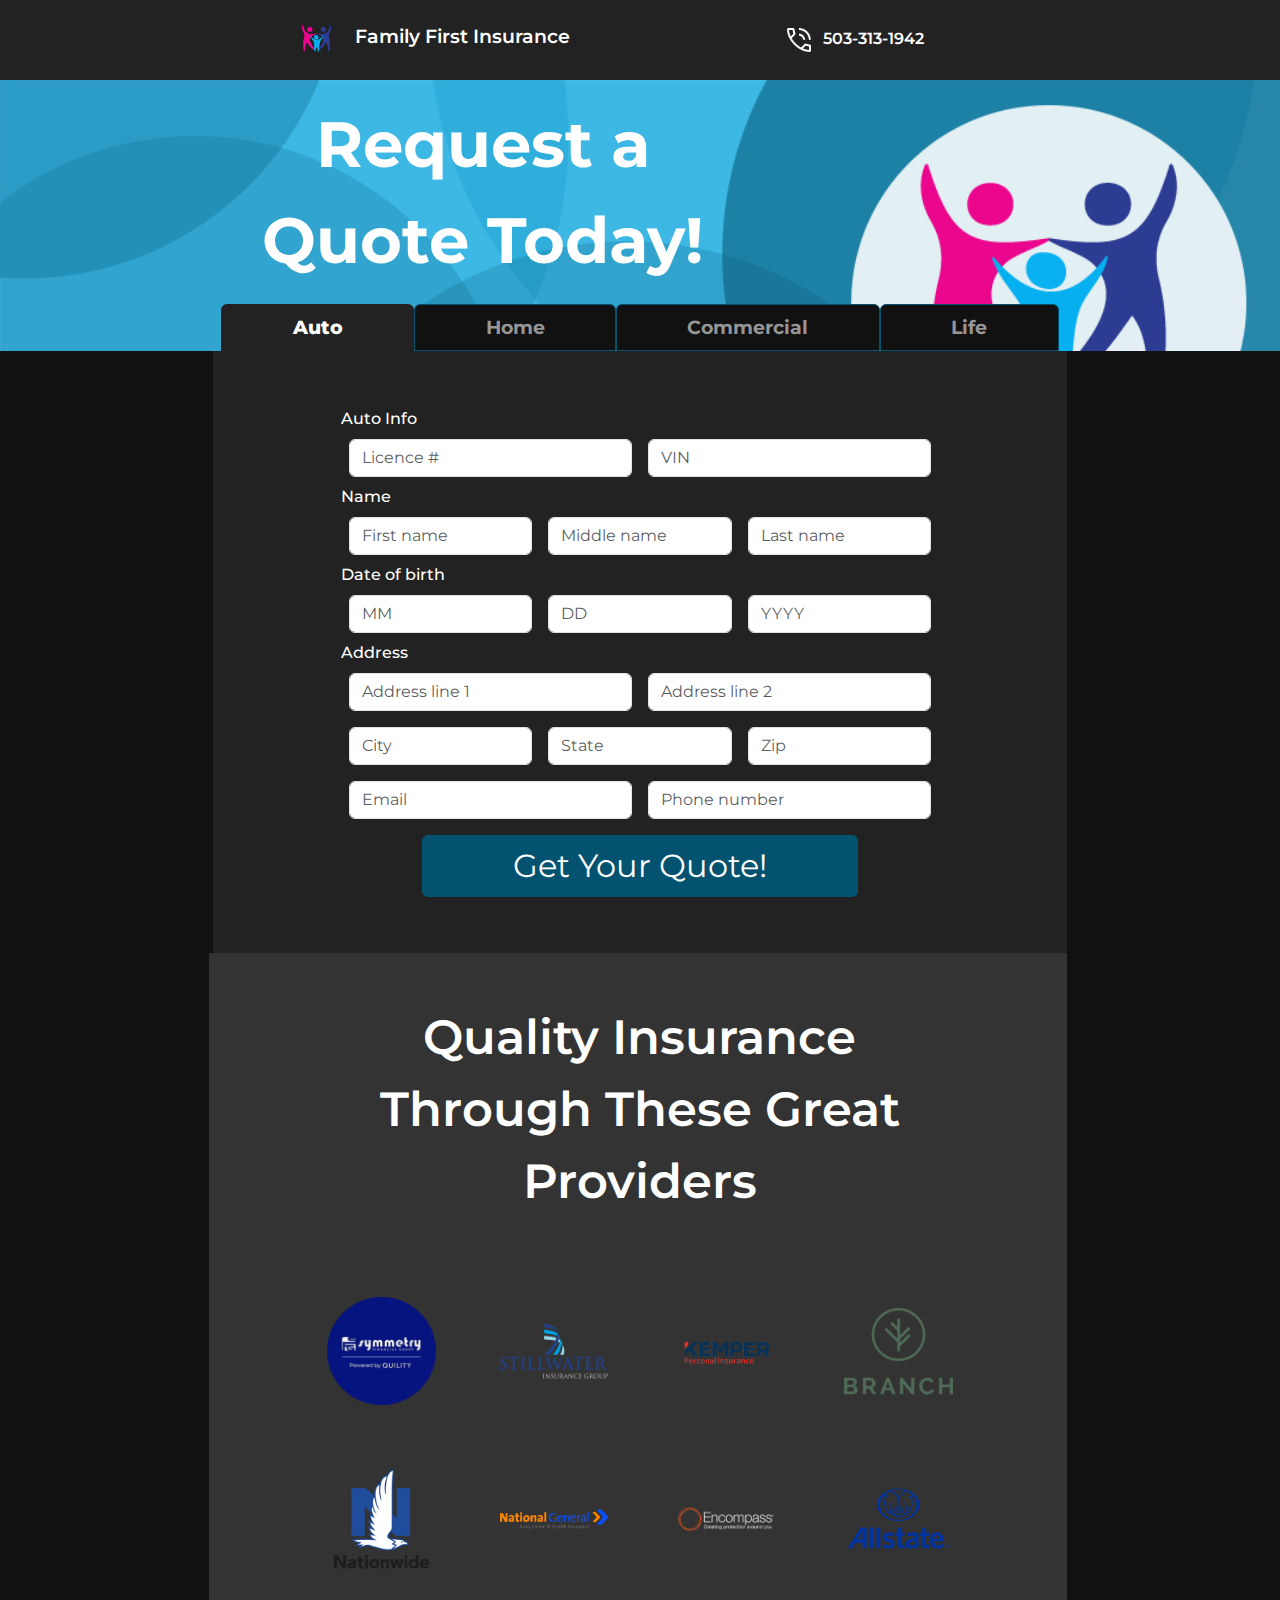
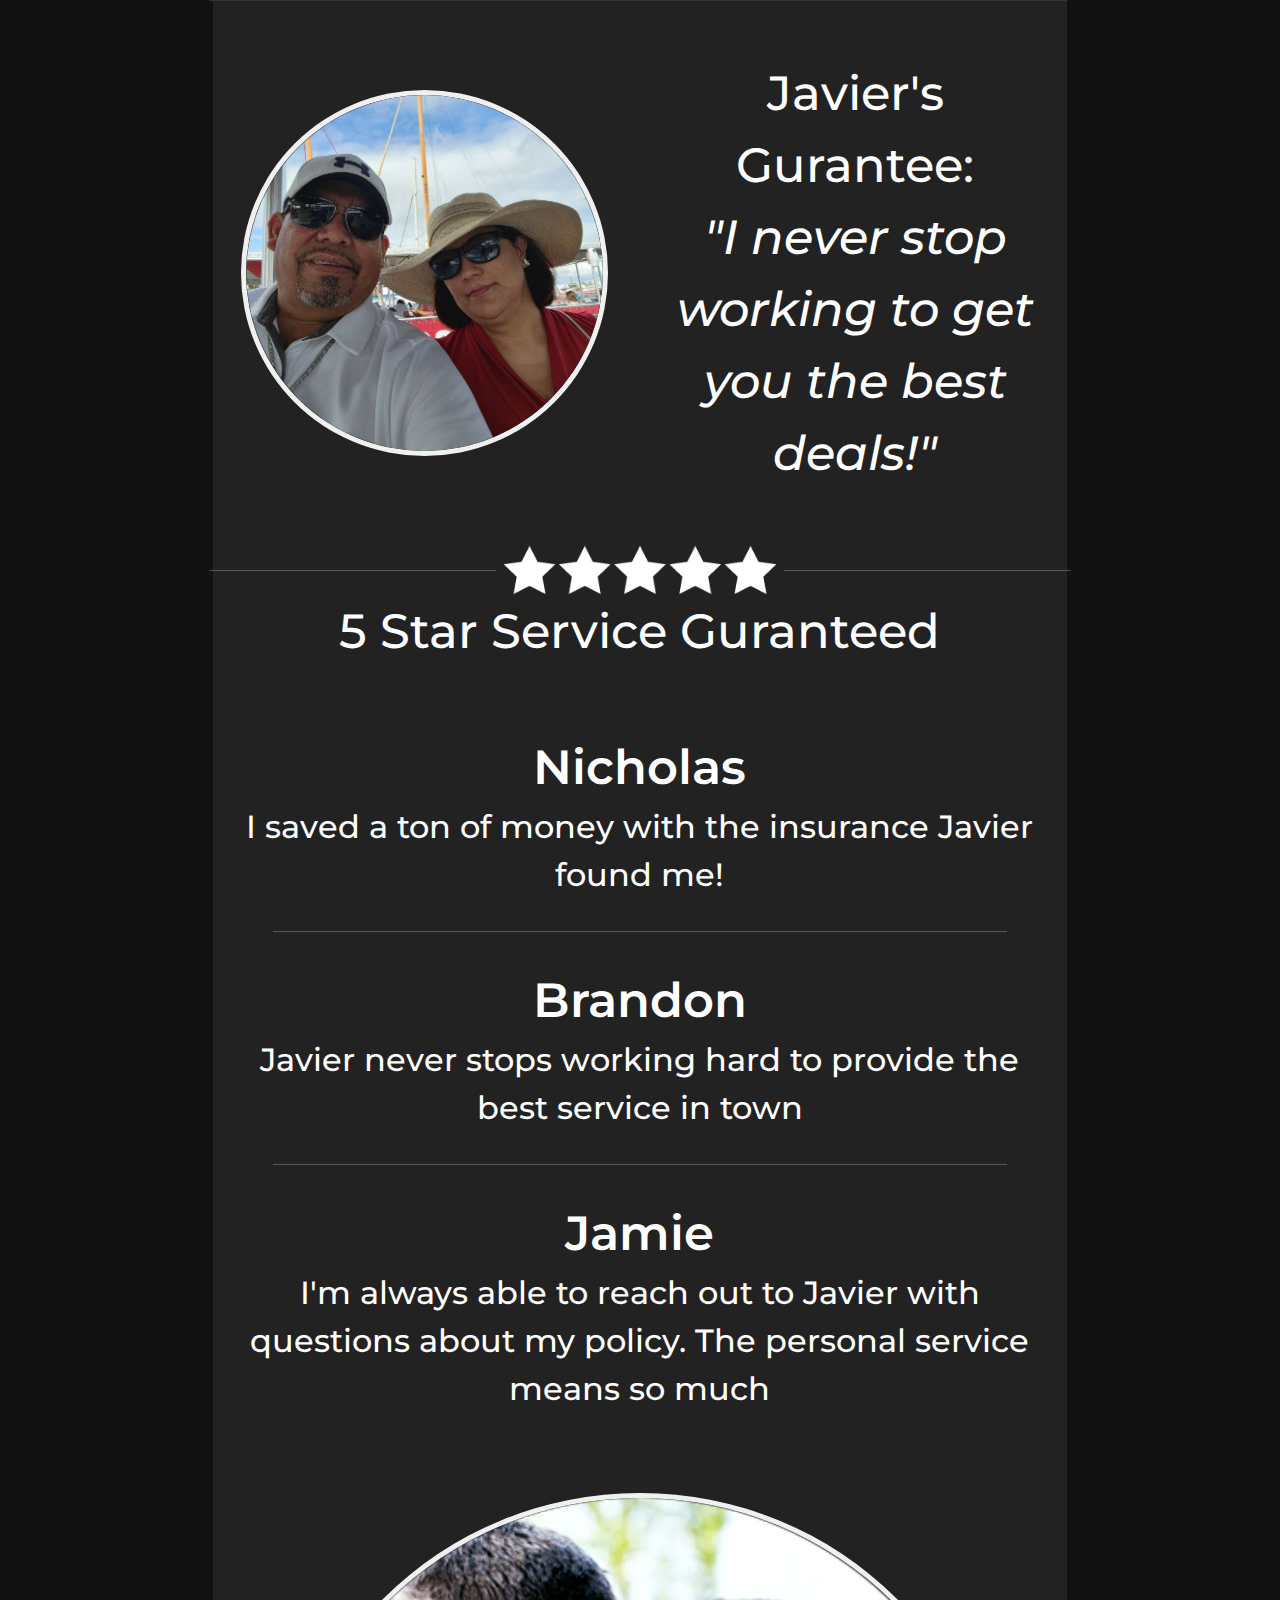
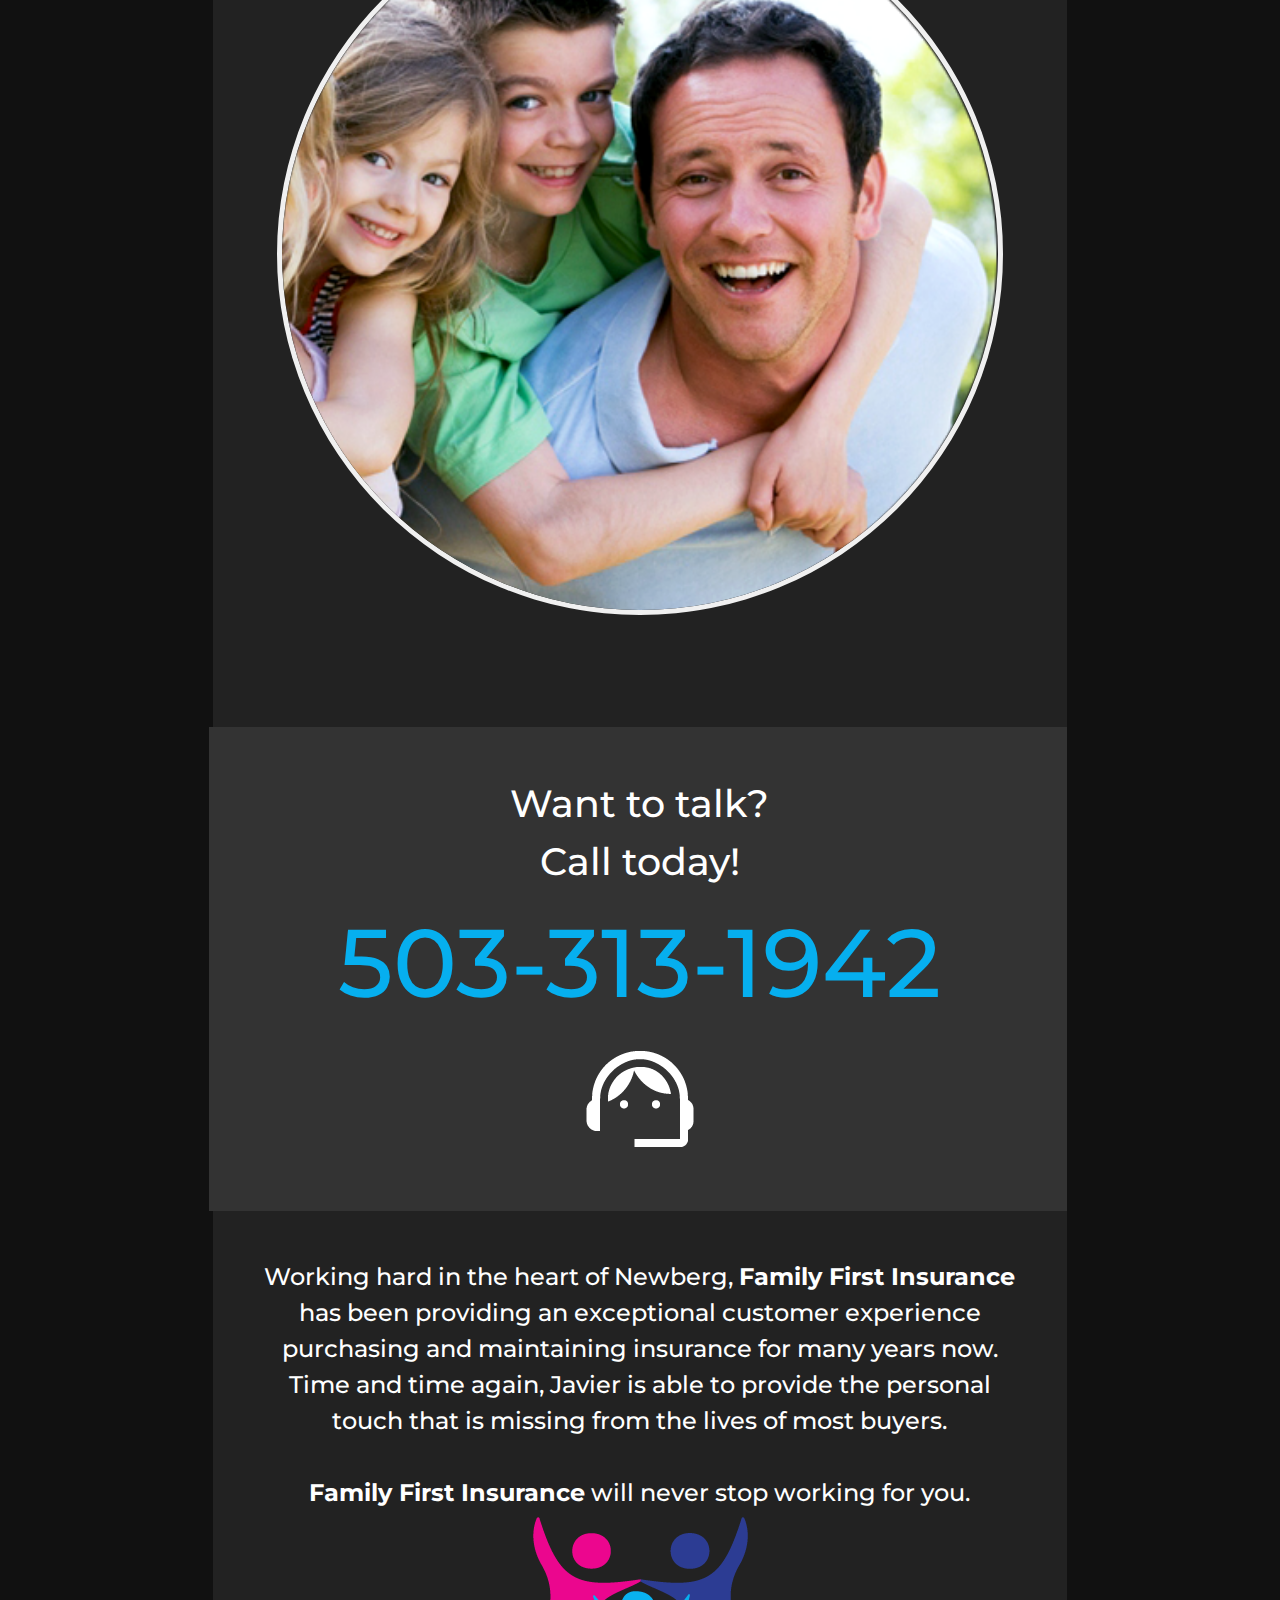
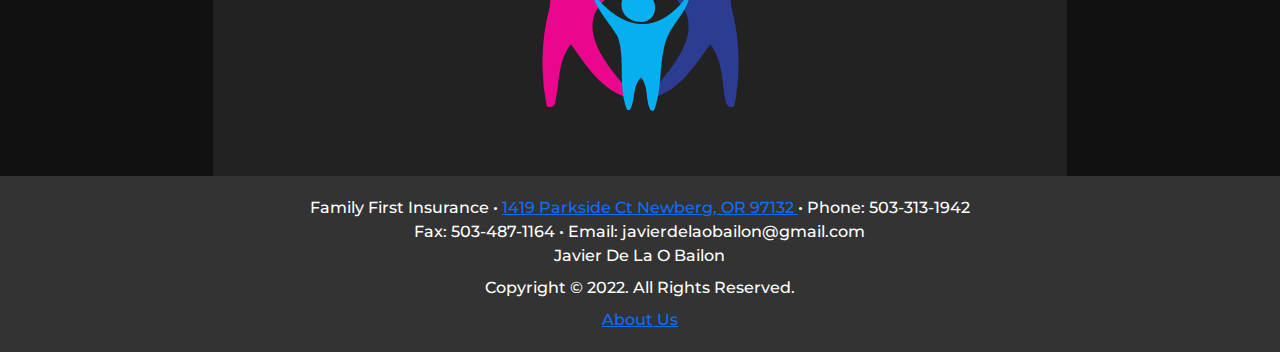
==== commit 004ed251: "updated live" ====
--- a/docs/index.html
+++ b/docs/index.html
@@ -4,6 +4,7 @@
 <head>
     <title>Family First Insurance</title>
     <meta charset="utf-8">
+    <meta name="viewport" content="width=device-width, initial-scale=1">
     <link rel="stylesheet" href="https://fonts.googleapis.com/css?family=Montserrat">
     <link href="https://cdn.jsdelivr.net/npm/bootstrap@5.2.1/dist/css/bootstrap.min.css" rel="stylesheet">
     <link href="css/styles.css" rel="stylesheet">
@@ -15,33 +16,37 @@
     <div class="container-fluid" id="form-container">
         <!-- Nav Bar -->
         <div class="row" id="top-contact-banner">
-            <div class="col col-xs-6 col-sm-6 col-md-6 col-lg-6">
-                <div class="row">
-                    <div id="top-company-name"> <img id="business-logo-navbar" src="img/family-first-insurance.png" />
-                        Family First Insurance
+            <div class="col-0 col-sm-1 col-md-2 col-lg-2 col-xl-2 g-0" id="navbar-filler"></div>
+            <div class="col-12 col-sm-10 col-md-8 col-lg-8 col-xl-8 g-0">
+                <div class="row g-0">
+                    <div></div>
+                    <div class="col-6 col-sm-6 col-md-6 col-lg-6 g-0 p-2">
+                        <div id="top-company-name"><img id="business-logo-navbar"
+                                src="img/family-first-insurance.png" />
+                            Family First Insurance
+                        </div>
+                    </div>
+                    <div class="col-6 col-sm-6 col-md-6 col-lg-6 g-0 p-2">
+                        <div>
+                            <div id="top-call-us"><img id="phone-image-navbar" src="img/phone.png" />503-313-1942</div>
+                        </div>
                     </div>
                 </div>
             </div>
-            <div class="col col-xs-6 col-sm-6 col-md-6 col-lg-6">
-                <div id="top-call-us"><img id="phone-image-navbar" src="img/phone.png" />503-313-1942</div>
-            </div>
+            <div class="col-0 col-sm-1 col-md-2 col-lg-2 col-xl-2 g-0" id="navbar-filler"></div>
         </div>
-        <!-- Banner -->
-        <div class="row mainbg">
-            <div class="col-xs-0 col-md-2 col-lg-2"></div>
-            <div class="col-xs-12 col-sm-12 col-md-8 col-lg-6" id="quote-text">
-                Request a Quote Today!
-            </div>
-            <div class="col-xs-0 col-md-4 col-lg-0"></div>
-            <div class="d-none d-md-block d-lg-block py-0 py-lg-4 col-xs-0 col-lg-6" id="company-logo">
-                <img id="business-logo" src="img/family-first-insurance.png">
-            </div>
-        </div>
-        <!-- Tabs -->
+        <!-- Banner and tabs -->
         <div class="row" id="business-banner">
             <div class="row">
-                <div class="col-xs-0 col-sm-1 col-md-2 col-lg-2 col-xl-2 g-0" id="form-tab-filler"></div>
-                <div class="col-xs-12 col-sm-10 col-md-8 col-lg-8 col-xl-8 g-0">
+                <div class="col-0 col-md-2 col-lg-2"></div>
+                <div class="col-12 col-sm-12 col-md-8 col-lg-5" id="quote-text">
+                    Request a Quote Today!
+                </div>
+                <div class="col-0 col-md-4 col-lg-0"></div>
+            </div>
+            <div class="row">
+                <div class="col-0 col-sm-1 col-md-2 col-lg-2 col-xl-2 g-0" id="form-tab-filler"></div>
+                <div class="col-12 col-sm-10 col-md-8 col-lg-8 col-xl-8 g-0">
                     <div class="row">
                         <nav class="navigation-tabs">
                             <div class="nav nav-tabs nav-fill" id="nav-tab" role="tablist">
@@ -61,20 +66,20 @@
                         </nav>
                     </div>
                 </div>
-                <div class="col-xs-0 col-sm-1 col-md-2 col-lg-2 col-xl-2 g-0" id="form-tab-filler"></div>
+                <div class="col-0 col-sm-1 col-md-2 col-lg-2 col-xl-2 g-0" id="form-tab-filler"></div>
             </div>
         </div>
         <!-- Main content view -->
         <div class="row">
             <!-- Left padding -->
-            <div class="col-xs-0 col-sm-0 col-md-1 col-lg-2 p-2" id="form-filler"></div>
+            <div class="col-0 col-sm-0 col-md-1 col-lg-1 col-xl-2" id="form-filler"></div>
             <!-- Content -->
-            <div class="col-xs-12 col-sm-12 col-md-10 col-lg-8 p-2" id="forms">
+            <div class="col-12 col-sm-12 col-md-10 col-lg-10 col-xl-8 p-2" id="forms">
+                <!-- Tabs -->
+                <!-- Forms -->
                 <div class="row">
-                    <!-- Tabs -->
-                    <!-- Forms -->
-                    <div class="col-xs-1 col-sm-1 col-md-1 col-lg-1 col-xl-2 g-0" id="form-tab-filler-inside"></div>
-                    <div class="col-xs-10 col-sm-10 col-md-10 col-lg-10 col-xl-8 g-0 sectionpadding">
+                    <div class="col-1 col-sm-1 col-md-1 col-lg-1 col-xl-2 g-0" id="form-tab-filler-inside"></div>
+                    <div class="col-10 col-sm-10 col-md-10 col-lg-10 col-xl-8 g-0 sectionpadding">
                         <div class="tab-content" id="nav-tabContent">
                             <!-- Auto -->
                             <div class="tab-pane fade show active" id="nav-auto" role="tabpanel"
@@ -82,130 +87,121 @@
                                 <div class="row">
                                     <div class="row g-0">Auto Info</div>
                                     <div class="row g-0">
-                                        <div class="col-xs-6 col-sm-6 col-md-6 col-lg-6 p-2">
+                                        <div class="col-6 col-sm-6 col-md-6 col-lg-6 p-2">
                                             <input type="text" class="form-control" id="drivers-license-auto"
                                                 placeholder="Licence #">
-                                            <small id="drivers-license-auto-err" class="form-text text-muted"
-                                                hidden>Required,7 characters
-                                            </small>
-                                        </div>
-                                        <div class="col-xs-6 col-sm-6 col-md-6 col-lg-6 p-2">
+                                        </div>
+                                        <div class="col-6 col-sm-6 col-md-6 col-lg-6 p-2">
                                             <input type="number" class="form-control"
                                                 id="vehicle-identification-number-auto" placeholder="VIN">
-                                            <small id="vehicle-identification-number-auto-err"
-                                                class="form-text text-muted" hidden>Required,17 characters
-                                            </small>
                                         </div>
                                     </div>
                                     <div class="row g-0">Name</div>
                                     <div class="row g-0">
-                                        <div class="col-xs-4 col-sm-4 col-xs-4 col-sm-4 col-md-4 col-lg-4 p-2">
+                                        <div class="col-4 col-sm-4 col-4 col-sm-4 col-md-4 col-lg-4 p-2">
                                             <input type="text" class="form-control" id="first-name-auto"
                                                 placeholder="First name">
-                                            <small id="first-name-auto-err" class="form-text text-muted" hidden>Required
-                                                Field, Alphanumeric only
-                                            </small>
-                                        </div>
-                                        <div class="col-xs-4 col-sm-4 col-xs-4 col-sm-4 col-md-4 col-lg-4 p-2">
+                                            <small id="first-name-auto-err" class="form-text" hidden>
+                                                Required Field
+                                            </small>
+                                        </div>
+                                        <div class="col-4 col-sm-4 col-4 col-sm-4 col-md-4 col-lg-4 p-2">
                                             <input type="text" class="form-control" id="middle-name-auto"
                                                 placeholder="Middle name">
-                                            <small id="middle-name-auto-err" class="form-text text-muted" hidden>
-                                                Alphanumeric only
-                                            </small>
-                                        </div>
-                                        <div class="col-xs-4 col-sm-4 col-md-4 col-lg-4 p-2">
+                                        </div>
+                                        <div class="col-4 col-sm-4 col-md-4 col-lg-4 p-2">
                                             <input type="text" class="form-control" id="last-name-auto"
                                                 placeholder="Last name">
-                                            <small id="last-name-auto-err" class="form-text text-muted" hidden>Required
-                                                Field, Alphanumeric only
+                                            <small id="last-name-auto-err" class="form-text" hidden>
+                                                Required Field
                                             </small>
                                         </div>
                                     </div>
                                     <div class="row g-0">Date of birth</div>
                                     <div class="row g-0">
-                                        <div class="col-xs-4 col-sm-4 col-md-4 col-lg-4 p-2">
+                                        <div class="col-4 col-sm-4 col-md-4 col-lg-4 p-2">
                                             <input type="number" class="form-control" id="month-auto" placeholder="MM">
-                                            <small id="month-auto-err" class="form-text text-muted" hidden>Required
-                                                1-12
-                                            </small>
-                                        </div>
-
-                                        <div class="col-xs-4 col-sm-4 col-md-4 col-lg-4 p-2">
+                                            <small id="month-auto-err" class="form-text" hidden>
+                                                Required Field
+                                            </small>
+                                        </div>
+
+                                        <div class="col-4 col-sm-4 col-md-4 col-lg-4 p-2">
                                             <input type="number" class="form-control" id="day-auto" placeholder="DD">
-                                            <small id="day-auto-err" class="form-text text-muted" hidden>Required
-                                                1-31
-                                            </small>
-                                        </div>
-
-                                        <div class="col-xs-4 col-sm-4 col-md-4 col-lg-4 p-2">
+                                            <small id="day-auto-err" class="form-text" hidden>
+                                                Required Field
+                                            </small>
+                                        </div>
+
+                                        <div class="col-4 col-sm-4 col-md-4 col-lg-4 p-2">
                                             <input type="number" class="form-control" id="year-auto" placeholder="YYYY">
-                                            <small id="year-auto-err" class="form-text text-muted" hidden>Required
-                                                1922-2010
+                                            <small id="year-auto-err" class="form-text" hidden>
+                                                Required Field
                                             </small>
                                         </div>
                                     </div>
 
                                     <div class="row g-0">Address</div>
                                     <div class="row g-0">
-                                        <div class="col-xs-6 col-sm-6 col-md-6 col-xs-6 col-sm-6 col-md-6 col-lg-6 p-2">
+                                        <div class="col-6 col-sm-6 col-md-6 col-6 col-sm-6 col-md-6 col-lg-6 p-2">
                                             <input type="text" class="form-control" id="address-one-auto"
                                                 placeholder="Address line 1">
-                                            <small id="address-one-auto-err" class="form-text text-muted"
-                                                hidden>Required
-                                            </small>
-                                        </div>
-
-                                        <div class="col-xs-6 col-sm-6 col-md-6 col-xs-6 col-sm-6 col-md-6 col-lg-6 p-2">
+                                            <small id="address-one-auto-err" class="form-text" hidden>
+                                                Required Field
+                                            </small>
+                                        </div>
+
+                                        <div class="col-6 col-sm-6 col-md-6 col-6 col-sm-6 col-md-6 col-lg-6 p-2">
                                             <input type="text" class="form-control" id="address-two-auto"
                                                 placeholder="Address line 2">
                                         </div>
                                     </div>
                                     <div class="row g-0">
-                                        <div class="col-xs-4 col-sm-4 col-md-4 col-lg-4 p-2">
+                                        <div class="col-4 col-sm-4 col-md-4 col-lg-4 p-2">
                                             <input type="text" class="form-control" id="city-auto" placeholder="City">
-                                            <small id="city-auto-err" class="form-text text-muted" hidden>Required
-                                            </small>
-                                        </div>
-
-                                        <div class="col-xs-4 col-sm-4 col-md-4 col-lg-4 p-2">
+                                            <small id="city-auto-err" class="form-text" hidden>
+                                                Required Field
+                                            </small>
+                                        </div>
+
+                                        <div class="col-4 col-sm-4 col-md-4 col-lg-4 p-2">
                                             <input type="text" class="form-control" id="state-auto" placeholder="State">
-                                            <small id="state-auto-err" class="form-text text-muted" hidden>Required
-                                            </small>
-                                        </div>
-
-                                        <div class="col-xs-4 col-sm-4 col-md-4 col-lg-4 p-2">
+                                            <small id="state-auto-err" class="form-text" hidden>
+                                                Required Field
+                                            </small>
+                                        </div>
+
+                                        <div class="col-4 col-sm-4 col-md-4 col-lg-4 p-2">
                                             <input type="number" class="form-control" id="zip-auto" placeholder="Zip">
-                                            <small id="zip-auto-err" class="form-text text-muted" hidden>Required, 5
-                                                digits
-                                            </small>
-                                        </div>
-                                    </div>
-
-                                    <div class="row g-0">
-                                        <div class="col-xs-6 col-sm-6 col-md-6 col-lg-6 p-2">
+                                            <small id="zip-auto-err" class="form-text" hidden>
+                                                Required Field
+                                            </small>
+                                        </div>
+                                    </div>
+
+                                    <div class="row g-0">
+                                        <div class="col-6 col-sm-6 col-md-6 col-lg-6 p-2">
                                             <input type="text" class="form-control" id="email-address-auto"
                                                 placeholder="Email">
-                                            <small id="email-address-auto-err" class="form-text text-muted"
-                                                hidden>Required
-                                            </small>
-                                        </div>
-
-                                        <div class="col-xs-6 col-sm-6 col-md-6 col-lg-6 p-2">
+                                            <small id="email-address-auto-err" class="form-text" hidden>
+                                                Required Field
+                                            </small>
+                                        </div>
+
+                                        <div class="col-6 col-sm-6 col-md-6 col-lg-6 p-2">
                                             <input type="number" class="form-control" id="phone-number-auto"
                                                 placeholder="Phone number">
-                                            <small id="phone-number-auto-err" class="form-text text-muted"
-                                                hidden>Required
+                                            <small id="phone-number-auto-err" class="form-text" hidden>
+                                                Required Field
                                             </small>
                                         </div>
                                     </div>
                                     <div class="row g-0 p-2">
-                                        <div class="col-xs-1 col-sm-1 col-md-1 col-lg-1 p-2"></div>
-                                        <div class="col-xs-10 col-sm-10 col-md-10 col-lg-10 p-2">
+                                        <div class="col" id="button-col">
                                             <button type="submit" class="btn" id="get-your-quote"
                                                 onclick="submitAuto()">
                                                 Get Your Quote!</button>
                                         </div>
-                                        <div class="col-xs-1 col-sm-1 col-md-1 col-lg-1 p-2"></div>
                                     </div>
                                 </div>
                             </div>
@@ -215,122 +211,115 @@
                                 <div class="row">
                                     <div class="row g-0">Name</div>
                                     <div class="row g-0">
-                                        <div class="col-xs-4 col-sm-4 col-md-4 col-lg-4 p-2">
+                                        <div class="col-4 col-sm-4 col-md-4 col-lg-4 p-2">
                                             <input type="text" class="form-control" id="first-name-home"
                                                 placeholder="First name">
-                                            <small id="first-name-home-err" class="form-text text-muted" hidden>Required
-                                                Field, Alphanumeric only
-                                            </small>
-                                        </div>
-                                        <div class="col-xs-4 col-sm-4 col-md-4 col-lg-4 p-2">
+                                            <small id="first-name-home-err" class="form-text" hidden>
+                                                Required Field
+                                            </small>
+                                        </div>
+                                        <div class="col-4 col-sm-4 col-md-4 col-lg-4 p-2">
                                             <input type="text" class="form-control" id="middle-name-home"
                                                 placeholder="Middle name">
-                                            <small id="middle-name-home-err" class="form-text text-muted" hidden>
-                                                Alphanumeric only
-                                            </small>
-                                        </div>
-                                        <div class="col-xs-4 col-sm-4 col-md-4 col-lg-4 p-2">
+                                        </div>
+                                        <div class="col-4 col-sm-4 col-md-4 col-lg-4 p-2">
                                             <input type="text" class="form-control" id="last-name-home"
                                                 placeholder="Last name">
-                                            <small id="last-name-home-err" class="form-text text-muted" hidden>Required
-                                                Field, Alphanumeric only
+                                            <small id="last-name-home-err" class="form-text" hidden>
+                                                Required Field
                                             </small>
                                         </div>
                                     </div>
                                     <div class="row g-0">Date of birth</div>
                                     <div class="row g-0">
-                                        <div class="col-xs-4 col-sm-4 col-md-4 col-lg-4 p-2">
+                                        <div class="col-4 col-sm-4 col-md-4 col-lg-4 p-2">
                                             <input type="number" class="form-control" id="month-home" placeholder="MM">
-                                            <small id="month-home-err" class="form-text text-muted" hidden>Required
-                                                1-12
-                                            </small>
-                                        </div>
-
-                                        <div class="col-xs-4 col-sm-4 col-md-4 col-lg-4 p-2">
+                                            <small id="month-home-err" class="form-text" hidden>
+                                                Required Field
+                                            </small>
+                                        </div>
+
+                                        <div class="col-4 col-sm-4 col-md-4 col-lg-4 p-2">
                                             <input type="number" class="form-control" id="day-home" placeholder="DD">
-                                            <small id="day-home-err" class="form-text text-muted" hidden>Required
-                                                1-31
-                                            </small>
-                                        </div>
-
-                                        <div class="col-xs-4 col-sm-4 col-md-4 col-lg-4 p-2">
+                                            <small id="day-home-err" class="form-text" hidden>
+                                                Required Field
+                                            </small>
+                                        </div>
+
+                                        <div class="col-4 col-sm-4 col-md-4 col-lg-4 p-2">
                                             <input type="number" class="form-control" id="year-home" placeholder="YYYY">
-                                            <small id="year-home-err" class="form-text text-muted" hidden>Required
-                                                1922-2010
+                                            <small id="year-home-err" class="form-text" hidden>
+                                                Required Field
                                             </small>
                                         </div>
                                     </div>
 
                                     <div class="row g-0">Address</div>
                                     <div class="row g-0">
-                                        <div class="col-xs-6 col-sm-6 col-md-6 col-lg-6 p-2">
+                                        <div class="col-6 col-sm-6 col-md-6 col-lg-6 p-2">
                                             <input type="text" class="form-control" id="address-one-home"
                                                 placeholder="Address line 1">
-                                            <small id="address-one-home-err" class="form-text text-muted"
-                                                hidden>Required
-                                            </small>
-                                        </div>
-
-                                        <div class="col-xs-6 col-sm-6 col-md-6 col-lg-6 p-2">
+                                            <small id="address-one-home-err" class="form-text" hidden>
+                                                Required Field
+                                            </small>
+                                        </div>
+
+                                        <div class="col-6 col-sm-6 col-md-6 col-lg-6 p-2">
                                             <input type="text" class="form-control" id="address-two-home"
                                                 placeholder="Address line 2">
                                         </div>
                                     </div>
                                     <div class="row g-0">
-                                        <div class="col-xs-4 col-sm-4 col-md-4 col-lg-4 p-2">
+                                        <div class="col-4 col-sm-4 col-md-4 col-lg-4 p-2">
                                             <input type="text" class="form-control" id="city-home" placeholder="City">
-                                            <small id="city-home-err" class="form-text text-muted" hidden>Required
-                                            </small>
-                                        </div>
-
-                                        <div class="col-xs-4 col-sm-4 col-md-4 col-lg-4 p-2">
+                                            <small id="city-home-err" class="form-text" hidden>
+                                                Required Field
+                                            </small>
+                                        </div>
+
+                                        <div class="col-4 col-sm-4 col-md-4 col-lg-4 p-2">
                                             <input type="text" class="form-control" id="state-home" placeholder="State">
-                                            <small id="state-home-err" class="form-text text-muted" hidden>Required
-                                            </small>
-                                        </div>
-
-                                        <div class="col-xs-4 col-sm-4 col-md-4 col-lg-4 p-2">
+                                            <small id="state-home-err" class="form-text" hidden>
+                                                Required Field
+                                            </small>
+                                        </div>
+
+                                        <div class="col-4 col-sm-4 col-md-4 col-lg-4 p-2">
                                             <input type="number" class="form-control" id="zip-home" placeholder="Zip">
-                                            <small id="zip-home-err" class="form-text text-muted" hidden>Required, 5
-                                                digits
-                                            </small>
-                                        </div>
-                                    </div>
-                                    <div class="row g-0">
-                                        <div class="col-xs-6 col-sm-6 col-md-6 col-lg-6 p-2">
+                                            <small id="zip-home-err" class="form-text" hidden>
+                                                Required Field
+                                            </small>
+                                        </div>
+                                    </div>
+                                    <div class="row g-0">
+                                        <div class="col-6 col-sm-6 col-md-6 col-lg-6 p-2">
                                             <input type="text" class="form-control" id="email-address-home"
                                                 placeholder="Email">
-                                            <small id="email-address-home-err" class="form-text text-muted"
-                                                hidden>Required
-                                            </small>
-                                        </div>
-
-                                        <div class="col-xs-6 col-sm-6 col-md-6 col-lg-6 p-2">
+                                            <small id="email-address-home-err" class="form-text" hidden>
+                                                Required Field
+                                            </small>
+                                        </div>
+
+                                        <div class="col-6 col-sm-6 col-md-6 col-lg-6 p-2">
                                             <input type="number" class="form-control" id="phone-number-home"
                                                 placeholder="Phone number">
-                                            <small id="phone-number-home-err" class="form-text text-muted"
-                                                hidden>Required
-                                            </small>
-                                        </div>
-                                    </div>
-                                    <div class="row g-0">
-                                        <div class="col-xs-6 col-sm-6 col-md-6 col-lg-6 p-2">
+                                            <small id="phone-number-home-err" class="form-text" hidden>
+                                                Required Field
+                                            </small>
+                                        </div>
+                                    </div>
+                                    <div class="row g-0">
+                                        <div class="col-6 col-sm-6 col-md-6 col-lg-6 p-2">
                                             <input type="text" class="form-control" id="drivers-license-home"
                                                 placeholder="License #">
-                                            <small id="drivers-license-home-err" class="form-text text-muted"
-                                                hidden>Required,7 characters
-                                            </small>
-                                        </div>
-
+                                        </div>
                                     </div>
                                     <div class="row g-0 p-2">
-                                        <div class="col-xs-1 col-sm-1 col-md-1 col-lg-1 p-2"></div>
-                                        <div class="col-xs-10 col-sm-10 col-md-10 col-lg-10 p-2">
+                                        <div class="col" id="button-col">
                                             <button type="submit" class="btn" id="get-your-quote"
-                                                onclick="submitHome()">Get
-                                                Your Quote!</button>
-                                        </div>
-                                        <div class="col-xs-1 col-sm-1 col-md-1 col-lg-1 p-2"></div>
+                                                onclick="submitHome()">
+                                                Get Your Quote!</button>
+                                        </div>
                                     </div>
                                 </div>
                             </div>
@@ -340,164 +329,154 @@
                                 <div class="row">
                                     <div class="row g-0">Your Business</div>
                                     <div class="row g-0">
-                                        <div class="col-xs-6 col-sm-6 col-md-6 col-lg-6 p-2">
+                                        <div class="col-6 col-sm-6 col-md-6 col-lg-6 p-2">
                                             <input type="text" class="form-control" id="business-name-commercial"
                                                 placeholder="Business Name">
-                                            <small id="business-name-commercial-err" class="form-text text-muted"
-                                                hidden>Required
-                                            </small>
-                                        </div>
-                                        <div class="col-xs-6 col-sm-6 col-md-6 col-lg-6 p-2">
+                                            <small id="business-name-commercial-err" class="form-text" hidden>
+                                                Required Field
+                                            </small>
+                                        </div>
+                                        <div class="col-6 col-sm-6 col-md-6 col-lg-6 p-2">
                                             <input type="text" class="form-control" id="federal-id-number-commercial"
                                                 placeholder="Federal ID Number">
-                                            <small id="federal-id-number-commercial-err" class="form-text text-muted"
-                                                hidden>Required, 9 digits
-                                            </small>
-                                        </div>
-                                    </div>
-                                    <div class="row g-0">
-                                        <div class="col-xs-6 col-sm-6 col-md-6 col-lg-6 p-2">
+                                            <small id="federal-id-number-commercial-err" class="form-text" hidden>
+                                                Required Field
+                                            </small>
+                                        </div>
+                                    </div>
+                                    <div class="row g-0">
+                                        <div class="col-6 col-sm-6 col-md-6 col-lg-6 p-2">
                                             <input type="text" class="form-control" id="annual-reciepts-commercial"
                                                 placeholder="Annual Reciepts">
-                                            <small id="annual-reciepts-commercial-err" class="form-text text-muted"
-                                                hidden>Required
-                                            </small>
-                                        </div>
-                                        <div class="col-xs-6 col-sm-6 col-md-6 col-lg-6 p-2">
+                                            <small id="annual-reciepts-commercial-err" class="form-text" hidden>
+                                                Required Field
+                                            </small>
+                                        </div>
+                                        <div class="col-6 col-sm-6 col-md-6 col-lg-6 p-2">
                                             <input type="number" class="form-control" id="employee-count-commercial"
                                                 placeholder="# of Employees">
-                                            <small id="employee-count-commercial-err" class="form-text text-muted"
-                                                hidden>Required
+                                            <small id="employee-count-commercial-err" class="form-text" hidden>
+                                                Required Field
                                             </small>
                                         </div>
                                     </div>
                                     <div class="row g-0">Name</div>
                                     <div class="row g-0">
-                                        <div class="col-xs-4 col-sm-4 col-md-4 col-lg-4 p-2">
+                                        <div class="col-4 col-sm-4 col-md-4 col-lg-4 p-2">
                                             <input type="text" class="form-control" id="first-name-commercial"
                                                 placeholder="First name">
-                                            <small id="first-name-commercial-err" class="form-text text-muted"
-                                                hidden>Required
-                                                Field, Alphanumeric only
-                                            </small>
-                                        </div>
-                                        <div class="col-xs-4 col-sm-4 col-md-4 col-lg-4 p-2">
+                                            <small id="first-name-commercial-err" class="form-text" hidden>
+                                                Required Field
+                                            </small>
+                                        </div>
+                                        <div class="col-4 col-sm-4 col-md-4 col-lg-4 p-2">
                                             <input type="text" class="form-control" id="middle-name-commercial"
                                                 placeholder="Middle name">
-                                            <small id="middle-name-commercial-err" class="form-text text-muted" hidden>
-                                                Alphanumeric only
-                                            </small>
-                                        </div>
-                                        <div class="col-xs-4 col-sm-4 col-md-4 col-lg-4 p-2">
+                                        </div>
+                                        <div class="col-4 col-sm-4 col-md-4 col-lg-4 p-2">
                                             <input type="text" class="form-control" id="last-name-commercial"
                                                 placeholder="Last name">
-                                            <small id="last-name-commercial-err" class="form-text text-muted"
-                                                hidden>Required
-                                                Field, Alphanumeric only
+                                            <small id="last-name-commercial-err" class="form-text" hidden>
+                                                Required Field
                                             </small>
                                         </div>
                                     </div>
                                     <div class="row g-0">Date of birth</div>
                                     <div class="row g-0">
-                                        <div class="col-xs-4 col-sm-4 col-md-4 col-lg-4 p-2">
+                                        <div class="col-4 col-sm-4 col-md-4 col-lg-4 p-2">
                                             <input type="number" class="form-control" id="month-commercial"
                                                 placeholder="MM">
-                                            <small id="month-commercial-err" class="form-text text-muted"
-                                                hidden>Required
-                                                1-12
-                                            </small>
-                                        </div>
-
-                                        <div class="col-xs-4 col-sm-4 col-md-4 col-lg-4 p-2">
+                                            <small id="month-commercial-err" class="form-text" hidden>
+                                                Required Field
+                                            </small>
+                                        </div>
+
+                                        <div class="col-4 col-sm-4 col-md-4 col-lg-4 p-2">
                                             <input type="number" class="form-control" id="day-commercial"
                                                 placeholder="DD">
-                                            <small id="day-commercial-err" class="form-text text-muted" hidden>Required
-                                                1-31
-                                            </small>
-                                        </div>
-
-                                        <div class="col-xs-4 col-sm-4 col-md-4 col-lg-4 p-2">
+                                            <small id="day-commercial-err" class="form-text" hidden>
+                                                Required Field
+                                            </small>
+                                        </div>
+
+                                        <div class="col-4 col-sm-4 col-md-4 col-lg-4 p-2">
                                             <input type="number" class="form-control" id="year-commercial"
                                                 placeholder="YYYY">
-                                            <small id="year-commercial-err" class="form-text text-muted" hidden>Required
-                                                1922-2010
+                                            <small id="year-commercial-err" class="form-text" hidden>
+                                                Required Field
                                             </small>
                                         </div>
                                     </div>
 
                                     <div class="row g-0">Address</div>
                                     <div class="row g-0">
-                                        <div class="col-xs-6 col-sm-6 col-md-6 col-lg-6 p-2">
+                                        <div class="col-6 col-sm-6 col-md-6 col-lg-6 p-2">
                                             <input type="text" class="form-control" id="address-one-commercial"
                                                 placeholder="Address line 1">
-                                            <small id="address-one-commercial-err" class="form-text text-muted"
-                                                hidden>Required
-                                            </small>
-                                        </div>
-
-                                        <div class="col-xs-6 col-sm-6 col-md-6 col-lg-6 p-2">
+                                            <small id="address-one-commercial-err" class="form-text" hidden>
+                                                Required Field
+                                            </small>
+                                        </div>
+
+                                        <div class="col-6 col-sm-6 col-md-6 col-lg-6 p-2">
                                             <input type="text" class="form-control" id="address-two-commercial"
                                                 placeholder="Address line 2">
                                         </div>
                                     </div>
                                     <div class="row g-0">
-                                        <div class="col-xs-4 col-sm-4 col-md-4 col-lg-4 p-2">
+                                        <div class="col-4 col-sm-4 col-md-4 col-lg-4 p-2">
                                             <input type="text" class="form-control" id="city-commercial"
                                                 placeholder="City">
-                                            <small id="city-commercial-err" class="form-text text-muted" hidden>Required
-                                            </small>
-                                        </div>
-
-                                        <div class="col-xs-4 col-sm-4 col-md-4 col-lg-4 p-2">
+                                            <small id="city-commercial-err" class="form-text" hidden>
+                                                Required Field
+                                            </small>
+                                        </div>
+
+                                        <div class="col-4 col-sm-4 col-md-4 col-lg-4 p-2">
                                             <input type="text" class="form-control" id="state-commercial"
                                                 placeholder="State">
-                                            <small id="state-commercial-err" class="form-text text-muted"
-                                                hidden>Required
-                                            </small>
-                                        </div>
-
-                                        <div class="col-xs-4 col-sm-4 col-md-4 col-lg-4 p-2">
+                                            <small id="state-commercial-err" class="form-text" hidden>
+                                                Required Field
+                                            </small>
+                                        </div>
+
+                                        <div class="col-4 col-sm-4 col-md-4 col-lg-4 p-2">
                                             <input type="number" class="form-control" id="zip-commercial"
                                                 placeholder="Zip">
-                                            <small id="zip-commercial-err" class="form-text text-muted" hidden>Required,
-                                                5
-                                                digits
-                                            </small>
-                                        </div>
-                                    </div>
-                                    <div class="row g-0">
-                                        <div class="col-xs-6 col-sm-6 col-md-6 col-lg-6 p-2">
+                                            <small id="zip-commercial-err" class="form-text" hidden>
+                                                Required Field
+                                            </small>
+                                        </div>
+                                    </div>
+                                    <div class="row g-0">
+                                        <div class="col-6 col-sm-6 col-md-6 col-lg-6 p-2">
                                             <input type="text" class="form-control" id="email-address-commercial"
                                                 placeholder="Email">
-                                            <small id="email-address-commercial-err" class="form-text text-muted"
-                                                hidden>Required
-                                            </small>
-                                        </div>
-
-                                        <div class="col-xs-6 col-sm-6 col-md-6 col-lg-6 p-2">
+                                            <small id="email-address-commercial-err" class="form-text" hidden>
+                                                Required Field
+                                            </small>
+                                        </div>
+
+                                        <div class="col-6 col-sm-6 col-md-6 col-lg-6 p-2">
                                             <input type="number" class="form-control" id="phone-number-commercial"
                                                 placeholder="Phone number">
-                                            <small id="phone-number-commercial-err" class="form-text text-muted"
-                                                hidden>Required
-                                            </small>
-                                        </div>
-                                    </div>
-                                    <div class="row g-0">
-                                        <div class="col-xs-6 col-sm-6 col-md-6 col-lg-6 p-2">
+                                            <small id="phone-number-commercial-err" class="form-text" hidden>
+                                                Required Field
+                                            </small>
+                                        </div>
+                                    </div>
+                                    <div class="row g-0">
+                                        <div class="col-6 col-sm-6 col-md-6 col-lg-6 p-2">
                                             <input type="text" class="form-control" id="drivers-license-commercial"
                                                 placeholder="License #">
-                                            <small id="drivers-license-commercial-err" class="form-text text-muted"
-                                                hidden>Required,7 characters
-                                            </small>
                                         </div>
                                     </div>
                                     <div class="row g-0 p-2">
-                                        <div class="col-xs-1 col-sm-1 col-md-1 col-lg-1 p-2"></div>
-                                        <div class="col-xs-10 col-sm-10 col-md-10 col-lg-10 p-2">
+                                        <div class="col" id="button-col">
                                             <button type="submit" class="btn p-2" id="get-your-quote"
-                                                onclick="submitCommercial()">Get Your Quote!</button>
-                                        </div>
-                                        <div class="col-xs-1 col-sm-1 col-md-1 col-lg-1 p-2"></div>
+                                                onclick="submitCommercial()">Get Your
+                                                Quote!</button>
+                                        </div>
                                     </div>
                                 </div>
                             </div>
@@ -506,113 +485,109 @@
                                 <div class="row">
                                     <div class="row g-0">Name</div>
                                     <div class="row g-0">
-                                        <div class="col-xs-4 col-sm-4 col-md-4 col-lg-4 p-2">
+                                        <div class="col-4 col-sm-4 col-md-4 col-lg-4 p-2">
                                             <input type="text" class="form-control" id="first-name-life"
                                                 placeholder="First name">
-                                            <small id="first-name-life-err" class="form-text text-muted" hidden>Required
-                                                Field, Alphanumeric only
-                                            </small>
-                                        </div>
-                                        <div class="col-xs-4 col-sm-4 col-md-4 col-lg-4 p-2">
+                                            <small id="first-name-life-err" class="form-text" hidden>
+                                                Required Field
+                                            </small>
+                                        </div>
+                                        <div class="col-4 col-sm-4 col-md-4 col-lg-4 p-2">
                                             <input type="text" class="form-control" id="middle-name-life"
                                                 placeholder="Middle name">
-                                            <small id="middle-name-life-err" class="form-text text-muted" hidden>
-                                                Alphanumeric only
-                                            </small>
-                                        </div>
-                                        <div class="col-xs-4 col-sm-4 col-md-4 col-lg-4 p-2">
+                                        </div>
+                                        <div class="col-4 col-sm-4 col-md-4 col-lg-4 p-2">
                                             <input type="text" class="form-control" id="last-name-life"
                                                 placeholder="Last name">
-                                            <small id="last-name-life-err" class="form-text text-muted" hidden>Required
-                                                Field, Alphanumeric only
+                                            <small id="last-name-life-err" class="form-text" hidden>
+                                                Required Field
                                             </small>
                                         </div>
                                     </div>
                                     <div class="row g-0">Date of birth</div>
                                     <div class="row g-0">
-                                        <div class="col-xs-4 col-sm-4 col-md-4 col-lg-4 p-2">
+                                        <div class="col-4 col-sm-4 col-md-4 col-lg-4 p-2">
                                             <input type="number" class="form-control" id="month-life" placeholder="MM">
-                                            <small id="month-life-err" class="form-text text-muted" hidden>Required
-                                                1-12
-                                            </small>
-                                        </div>
-
-                                        <div class="col-xs-4 col-sm-4 col-md-4 col-lg-4 p-2">
+                                            <small id="month-life-err" class="form-text" hidden>
+                                                Required Field
+                                            </small>
+                                        </div>
+
+                                        <div class="col-4 col-sm-4 col-md-4 col-lg-4 p-2">
                                             <input type="number" class="form-control" id="day-life" placeholder="DD">
-                                            <small id="day-life-err" class="form-text text-muted" hidden>Required
-                                                1-31
-                                            </small>
-                                        </div>
-
-                                        <div class="col-xs-4 col-sm-4 col-md-4 col-lg-4 p-2">
+                                            <small id="day-life-err" class="form-text" hidden>
+                                                Required Field
+                                            </small>
+                                        </div>
+
+                                        <div class="col-4 col-sm-4 col-md-4 col-lg-4 p-2">
                                             <input type="number" class="form-control" id="year-life" placeholder="YYYY">
-                                            <small id="year-life-err" class="form-text text-muted" hidden>Required
-                                                1922-2010
+                                            <small id="year-life-err" class="form-text" hidden>
+                                                Required Field
                                             </small>
                                         </div>
                                     </div>
 
                                     <div class="row g-0">Address</div>
                                     <div class="row g-0">
-                                        <div class="col-xs-6 col-sm-6 col-md-6 col-lg-6 p-2">
+                                        <div class="col-6 col-sm-6 col-md-6 col-lg-6 p-2">
                                             <input type="text" class="form-control" id="address-one-life"
                                                 placeholder="Address line 1">
-                                            <small id="address-one-life-err" class="form-text text-muted"
-                                                hidden>Required
-                                            </small>
-                                        </div>
-
-                                        <div class="col-xs-6 col-sm-6 col-md-6 col-lg-6 p-2">
+                                            <small id="address-one-life-err" class="form-text" hidden>
+                                                Required Field
+                                            </small>
+                                        </div>
+
+                                        <div class="col-6 col-sm-6 col-md-6 col-lg-6 p-2">
                                             <input type="text" class="form-control" id="address-two-life"
                                                 placeholder="Address line 2">
                                         </div>
                                     </div>
                                     <div class="row g-0">
-                                        <div class="col-xs-4 col-sm-4 col-md-4 col-lg-4 p-2">
+                                        <div class="col-4 col-sm-4 col-md-4 col-lg-4 p-2">
                                             <input type="text" class="form-control" id="city-life" placeholder="City">
-                                            <small id="city-life-err" class="form-text text-muted" hidden>Required
-                                            </small>
-                                        </div>
-
-                                        <div class="col-xs-4 col-sm-4 col-md-4 col-lg-4 p-2">
+                                            <small id="city-life-err" class="form-text" hidden>
+                                                Required Field
+                                            </small>
+                                        </div>
+
+                                        <div class="col-4 col-sm-4 col-md-4 col-lg-4 p-2">
                                             <input type="text" class="form-control" id="state-life" placeholder="State">
-                                            <small id="state-life-err" class="form-text text-muted" hidden>Required
-                                            </small>
-                                        </div>
-
-                                        <div class="col-xs-4 col-sm-4 col-md-4 col-lg-4 p-2">
+                                            <small id="state-life-err" class="form-text" hidden>
+                                                Required Field
+                                            </small>
+                                        </div>
+
+                                        <div class="col-4 col-sm-4 col-md-4 col-lg-4 p-2">
                                             <input type="number" class="form-control" id="zip-life" placeholder="Zip">
-                                            <small id="zip-life-err" class="form-text text-muted" hidden>Required, 5
-                                                digits
-                                            </small>
-                                        </div>
-                                    </div>
-                                    <div class="row g-0">
-                                        <div class="col-xs-6 col-sm-6 col-md-6 col-lg-6 p-2">
+                                            <small id="zip-life-err" class="form-text" hidden>
+                                                Required Field
+                                            </small>
+                                        </div>
+                                    </div>
+                                    <div class="row g-0">
+                                        <div class="col-6 col-sm-6 col-md-6 col-lg-6 p-2">
                                             <input type="text" class="form-control" id="email-address-life"
                                                 placeholder="Email">
-                                            <small id="email-address-life-err" class="form-text text-muted"
-                                                hidden>Required
-                                            </small>
-                                        </div>
-
-                                        <div class="col-xs-6 col-sm-6 col-md-6 col-lg-6 p-2">
+                                            <small id="email-address-life-err" class="form-text" hidden>
+                                                Required Field
+                                            </small>
+                                        </div>
+
+                                        <div class="col-6 col-sm-6 col-md-6 col-lg-6 p-2">
                                             <input type="number" class="form-control" id="phone-number-life"
                                                 placeholder="Phone number">
-                                            <small id="phone-number-life-err" class="form-text text-muted"
-                                                hidden>Required
-                                            </small>
-                                        </div>
-                                    </div>
-                                    <div class="row g-0">
-                                        <div class="col-xs-6 col-sm-6 col-md-6 col-lg-6 p-2">
+                                            <small id="phone-number-life-err" class="form-text" hidden>
+                                                Required Field
+                                            </small>
+                                        </div>
+                                    </div>
+                                    <div class="row g-0">
+                                        <div class="col-6 col-sm-6 col-md-6 col-lg-6 p-2">
                                             <input type="text" class="form-control" id="drivers-license-life"
                                                 placeholder="License #">
-                                            <small id="drivers-license-life-err" class="form-text text-muted"
-                                                hidden>Required,7 characters
-                                            </small>
-                                        </div>
-                                        <div class="col-xs-6 col-sm-6 col-md-6 col-lg-6 p-2">
+                                        </div>
+                                        <div class="col-6 col-sm-6 col-md-6 col-lg-6 p-2">
                                         </div>
                                     </div>
                                     <div class="row g-0">Medical History</div>
@@ -622,13 +597,11 @@
                                         </textarea>
                                     </div>
                                     <div class="row g-0 p-2">
-                                        <div class="col-xs-1 col-sm-1 col-md-1 col-lg-1 p-2"></div>
-                                        <div class="col-xs-10 col-sm-10 col-md-10 col-lg-10 p-2">
+                                        <div class="col" id="button-col">
                                             <button type="submit" class="btn" id="get-your-quote"
                                                 onclick="submitLife()">Get
                                                 Your Quote!</button>
                                         </div>
-                                        <div class="col-xs-1 col-sm-1 col-md-1 col-lg-1 p-2"></div>
                                     </div>
                                 </div>
                             </div>
@@ -814,103 +787,110 @@
                                 </div>
                             </div>
                         </div>
-                        <div class="col-xs-1 col-sm-1 col-md-1 col-lg-1 col-xl-2 g-0" id="form-tab-filler-inside"></div>
-                    </div>
+
+                    </div>
+                    <div class="col-1 col-sm-1 col-md-1 col-lg-1 col-xl-2 g-0" id="form-tab-filler-inside"></div>
+
                     <!-- Who insurance is offered through -->
-                    <div class="row provider-row sectionpadding">
-                        <div class="col-xs-0 col-sm-2"></div>
-                        <div class="providers col-xs-12 col-sm-8">Quality Insurance Through These Great Providers</div>
-                        <div class="col-xs-0 col-sm-2"></div>
-                    </div>
-                    <div class="row provider-row">
-                        <div class="row" id="logos">
-                            <img class="brand-logo p-1" src="img/symmetry.png" />
-                            <img class="brand-logo p-1" src="img/stillwater.png" />
-                            <img class="brand-logo p-1" src="img/kemper.png" />
-                            <img class="brand-logo p-1" src="img/branch.png" />
-                        </div>
-                        <div class="row" id="logos">
-                            <img class="brand-logo p-1" src="img/Nationwide-Logo.png" />
-                            <img class="brand-logo p-1" src="img/natgen.png" />
-                            <img class="brand-logo p-1" src="img/encompass-i.png" />
-                            <img class="brand-logo p-1" src="img/Allstate-Logo.png" />
+                    <div class="row provider-row sectionpadding g-0">
+                        <div class="col-0 col-sm-2"></div>
+                        <div class="providers col-12 col-sm-8">Quality Insurance Through These Great Providers
+                        </div>
+                        <div class="col-0 col-sm-2"></div>
+                    </div>
+                    <div class="row provider-row g-0">
+                        <div class="row g-0" id="logos">
+                            <img class="brand-logo" src="img/symmetry.png" />
+                            <img class="brand-logo" src="img/stillwater.png" />
+                            <img class="brand-logo" src="img/kemper.png" />
+                            <img class="brand-logo" src="img/branch.png" />
+                        </div>
+                        <div class="row g-0" id="logos">
+                            <img class="brand-logo" src="img/Nationwide-Logo.png" />
+                            <img class="brand-logo" src="img/natgen.png" />
+                            <img class="brand-logo" src="img/encompass-i.png" />
+                            <img class="brand-logo" src="img/Allstate-Logo.png" />
                         </div>
                     </div>
                     <!-- Javier's face -->
-                    <div class="row sectionpadding">
-                        <div class="col-xs-6 col-sm-6 col-md-6 col-lg-6">
+                    <div class="row sectionpadding g-0">
+                        <div class="col-6 col-sm-6 col-md-6 col-lg-6" id="contact-img-container">
                             <img id="contact-img" src="img/owner_picture.png" />
                         </div>
-                        <div class="col col-xs-6 col-sm-6 col-md-6 col-lg-6 p-2" id="javiers-face-text">
-                            I never stop working to get <i>you</i> the best deals
+                        <div class="col col-6 col-sm-6 col-md-6 col-lg-6 p-2" id="javiers-face-text">
+                            Javier's Gurantee:<br>
+                            <i>"I never stop working to get you the best deals!"</i>
                         </div>
                     </div>
                     <!-- Review -->
-                    <div class="row" id="review">
-                        <div class="col-xs-4 col-sm-4 col-md-4 col-lg-4" id="review-hr-left">
+                    <div class="row g-0" id="review">
+                        <div class="col-4 col-sm-4 col-md-4 col-lg-4" id="review-hr-left">
                             <hr>
                         </div>
-                        <div class="col-xs-4 col-sm-4 col-md-4 col-lg-4 px-1" id="review-stars">
-                            <img src="img/review_stars.png" class="px-1" id="star" /><img src="img/review_stars.png"
-                                class="px-1" id="star" /><img src="img/review_stars.png" class="px-1" id="star" /><img
-                                class="px-1" src="img/review_stars.png" id="star" /><img src="img/review_stars.png"
-                                class="px-1" id="star" />
-                        </div>
-                        <div class="col-xs-4 col-sm-4 col-md-4 col-lg-4" id="review-hr-right">
+                        <div class="col-4 col-sm-4 col-md-4 col-lg-4 px-1" id="review-stars">
+                            <img src="img/review_stars.png" class="px-1" id="star" />
+                        </div>
+                        <div class="col-4 col-sm-4 col-md-4 col-lg-4" id="review-hr-right">
                             <hr>
                         </div>
                         <div class="text-center">5 Star Service Guranteed</div>
                     </div>
                     <!-- Testimonials -->
-                    <div class="row py-5" id="testimonials">
-                        <div class="col-xs-0 col-sm-0 col-md-0 col-lg-1" id="placeholder-filler-left"></div>
-                        <div class="col-xs-12 col-sm-12 col-md-12 col-lg-11" id="placeholder">
-                            <div class="row py-2">
-                                <div class="col-xs-12 col-sm-12 col-md-12 col-lg-5" id="testimonial-container-left">
-                                    <div class="row py-3 py-lg-5 text-center">
+                    <div class="row py-5 g-0" id="testimonials">
+                        <div class="col-12 col-sm-12 col-md-12 col-lg-12" id="placeholder">
+                            <div class="row">
+                                <div class="col-12 col-sm-12 col-md-12 col-lg-12 col-xl-12 col-xxl-5"
+                                    id="testimonial-container-left">
+                                    <div class="row text-center testimonial-copy">
                                         <div id="testimonial-name">Nicholas</div>
                                         <div id="testimonial-text">I saved a ton of money with the insurance Javier
                                             found me!
                                         </div>
                                     </div>
                                     <hr class="mx-5">
-                                    <div class="row py-3 py-lg-5 text-center">
+                                    <div class="row text-center testimonial-copy">
                                         <div id="testimonial-name">Brandon</div>
-                                        <div id="testimonial-text">Javier never stops working hard to provide the best
+                                        <div id="testimonial-text">Javier never stops working hard to provide the
+                                            best
                                             service in town
                                         </div>
                                     </div>
                                     <hr class="mx-5">
-                                    <div class="row py-3 py-lg-5  text-center">
+                                    <div class="row text-center testimonial-copy">
                                         <div id="testimonial-name">Jamie</div>
-                                        <div id="testimonial-text">I'm always able to reach out to Javier with questions
+                                        <div id="testimonial-text">I'm always able to reach out to Javier with
+                                            questions
                                             about my policy. The personal service means so much
                                         </div>
                                     </div>
                                 </div>
-                                <div class="col-xs-0 col-sm-0 col-md-0 col-lg-7 p-4 p-lg-5"
+                                <div class="col-12 col-sm-12 col-md-12 col-lg-12 col-xl-12 col-xxl-7"
                                     id="testimonial-container-right">
-                                    <img src="img/testimonials.png" alt="owner_picture" id="testimonial-img"
-                                        class="d-none d-lg-block">
+                                    <img src="img/testimonials.png" alt="owner_picture" id="testimonial-img">
                                 </div>
                             </div>
 
                         </div>
-                        <div class="col-xs-0 col-sm-0 col-lg-0" id="placeholder-filler-right"></div>
+                        <div class="col-0 col-sm-0 col-lg-0" id="placeholder-filler-right"></div>
                     </div>
                     <!-- Copy -->
-                    <div class="row provider-row sectionpadding">
-                        <div class="col-xs-12" id="contact-javier">
+                    <div class="row provider-row sectionpadding g-0">
+                        <div class="col-12" id="contact-javier">
                             <div class="fullrow contact-us-copy">Want to talk?</div>
                             <div class="fullrow contact-us-copy">Call today!</div>
                             <div class="fullrow bannernumber">503-313-1942</div>
-                        </div>
-                    </div>
-                    <div class="row">
-                        <div id="info-text">Working hard in the heart of Newberg, <b>Family First Insurance</b> has been
-                            providing an exceptional customer experience purchasing and maintaining insurance for many
-                            years now. Time and time again, Javier is able to provide the personal touch that is missing
-                            from the lives of most buyers.<br><br><b>Family First Insurance</b> will never stop working
+                            <div class="fullrow"><img src="img/agent.png" /></div>
+                        </div>
+                    </div>
+                    <div class="row g-0">
+                        <div id="info-text">Working hard in the heart of Newberg, <b>Family First Insurance</b> has
+                            been
+                            providing an exceptional customer experience purchasing and maintaining insurance for
+                            many
+                            years now. Time and time again, Javier is able to provide the personal touch that is
+                            missing
+                            from the lives of most buyers.<br><br><b>Family First Insurance</b> will never stop
+                            working
                             for
                             you. </br>
                             <img src="img/family-first-insurance.png" />
@@ -919,12 +899,12 @@
                 </div>
             </div>
             <!-- Right padding -->
-            <div class="col-xs-0 col-sm-0 col-md-1 col-lg-2 p-2" id="form-filler"></div>
+            <div class="col-0 col-sm-0 col-md-1 col-lg-1 col-xl-2 p-2" id="form-filler"></div>
         </div>
         <!-- Footer -->
         <div class="row">
-            <div class="col-xs-0 col-sm-1 col-lg-2" id="footer-filler"></div>
-            <div class="col-xs-12 col-sm-10 col-lg-8" id="footer">
+            <div class="col-0 col-sm-1 col-lg-2" id="footer-filler"></div>
+            <div class="col-12 col-sm-10 col-lg-8" id="footer">
                 <div class="row py-3">
                     <div class="text-center">
                         <div class="row py-1">
@@ -949,7 +929,7 @@
                     </div>
                 </div>
             </div>
-            <div class="col-xs-0 col-sm-1 col-lg-2" id="footer-filler"></div>
+            <div class="col-0 col-sm-1 col-lg-2" id="footer-filler"></div>
         </div>
     </div>
 
--- a/docs/css/styles.css
+++ b/docs/css/styles.css
@@ -6,19 +6,23 @@
   text-align: center;
 }
 
+.form-text {
+  color: red;
+}
+
 #top-contact-banner {
   background-color: #222222;
-  justify-content: center;
-  font-size: 2rem;
+  font-size: 2em;
   font-weight: 600;
 }
 
 #business-banner {
-  background-color: #06afef;
-  justify-content: center;
-  font-size: 4rem;
+  justify-content: center;
+  font-size: 4em;
   font-weight: 700;
-  row-gap: 0;
+  background-image: url('../img/banner.png');
+  background-repeat: no-repeat;
+  background-size: cover;
 }
 
 #business-logo-navbar {
@@ -36,35 +40,41 @@
 #javiers-face-text {
   align-self: center;
   font-size: 3em;
-}
-
-#company-logo {
-  max-width: 10rem;
-  max-height: 10rem;
+  padding: 16px;
+}
+
+#button-col {
+  justify-content: center;
+}
+
+.btn {
+  font-size: 2em;
+  width: 75%;
 }
 
 #contact-javier {
   align-self: center;
   justify-content: center;
-  font-size: 3rem;
+  font-size: 3em;
 }
 
 #testimonial-name {
   align-self: center;
   justify-content: center;
   font-weight: 600;
-  font-size: 3rem;
+  font-size: 3em;
 }
 
 #testimonial-text {
   align-self: center;
   justify-content: center;
-  font-size: 2rem;
+  font-size: 2em;
 }
 
 .brand-logo {
   align-items: center;
   align-self: center;
+  padding: 32px;
   max-width: 20%;
   max-height: 100%;
 }
@@ -111,12 +121,13 @@
 
 #quote-text {
   text-align: center;
-  font-size: 4em;
-  background-color: #06AFEF;
+  font-size: 1em;
+  padding-top: 16px;
+  padding-bottom: 16px;
 }
 
 #form-filler {
-  background-color: rgb(34, 24, 28);
+  background-color: #111111;
 }
 
 #form-filler-inside {
@@ -140,15 +151,7 @@
 }
 
 #review {
-  font-size: x-large;
-}
-
-#testimonial-name {
-  font-size: xx-large;
-}
-
-#testimonial-text {
-  font-size: x-large;
+  font-size: 3em;
 }
 
 #review-hr-left,
@@ -159,14 +162,12 @@
 }
 
 #review-stars {
-  flex-direction: row;
-  justify-content: center;
-  align-items: center;
-}
-
-#star {
-  max-width: 3.5rem;
-}
+  display: flex;
+  flex-direction: column;
+  justify-content: center;
+}
+
+#star {}
 
 #testimonial-container-left {
   display: flex;
@@ -176,6 +177,7 @@
 
 #testimonial-container-right {
   display: flex;
+  padding: 4em;
   flex-direction: column;
   justify-content: center;
 
@@ -183,6 +185,16 @@
 
 .btn-primary {
   background-color: rgb(93, 152, 233);
+}
+
+#testimonials {
+  padding-left: 1em;
+  padding-right: 1em;
+}
+
+.testimonial-copy {
+  padding-top: 1em;
+  padding-bottom: 1em;
 }
 
 #testimonial-img {
@@ -190,17 +202,34 @@
   border: 5px solid rgb(240, 240, 240);
 }
 
+#contact-img-container {
+  display: flex;
+  padding: 2em;
+  flex-direction: column;
+  justify-content: center;
+}
+
 #contact-img {
+  border-radius: 50%;
+  border: 5px solid rgb(240, 240, 240);
   max-width: 100%;
-  padding: 32px;
 }
 
 #top-call-us {
   font-size: 0.5em;
+  white-space: nowrap;
+  padding: 16px;
+}
+
+@media screen and (max-width: 768px) {
+  #top-call-us {
+    display: none;
+  }
 }
 
 #top-company-name {
   font-size: 0.6em;
+  white-space: nowrap;
 }
 
 .provider-row {
@@ -224,8 +253,22 @@
 .sectionpadding {
   padding-top: 48px;
   padding-bottom: 48px;
+  margin-left: 0px;
+  padding-right: 0px;
 }
 
 .mainbg {
   background-color: #06AFEF;
+}
+
+/* Chrome, Safari, Edge, Opera */
+input::-webkit-outer-spin-button,
+input::-webkit-inner-spin-button {
+  -webkit-appearance: none;
+  margin: 0;
+}
+
+/* Firefox */
+input[type=number] {
+  -moz-appearance: textfield;
 }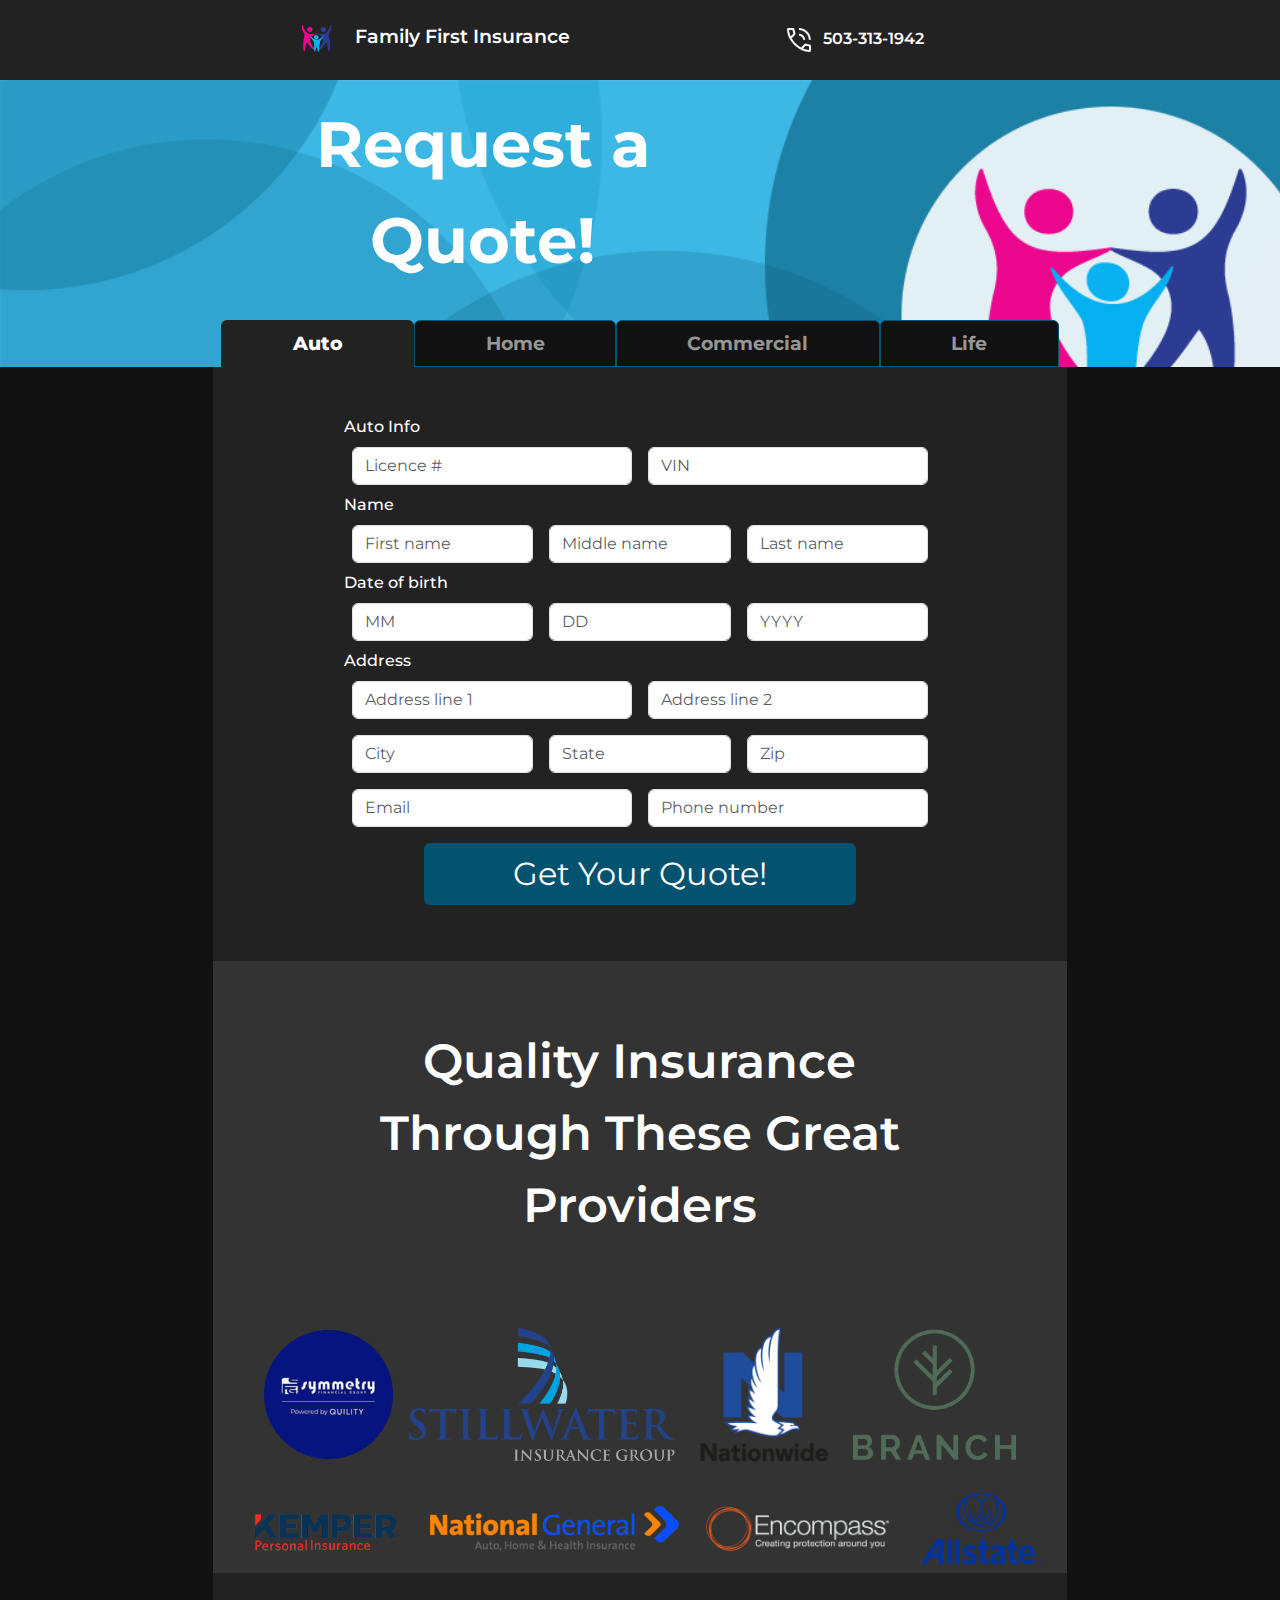
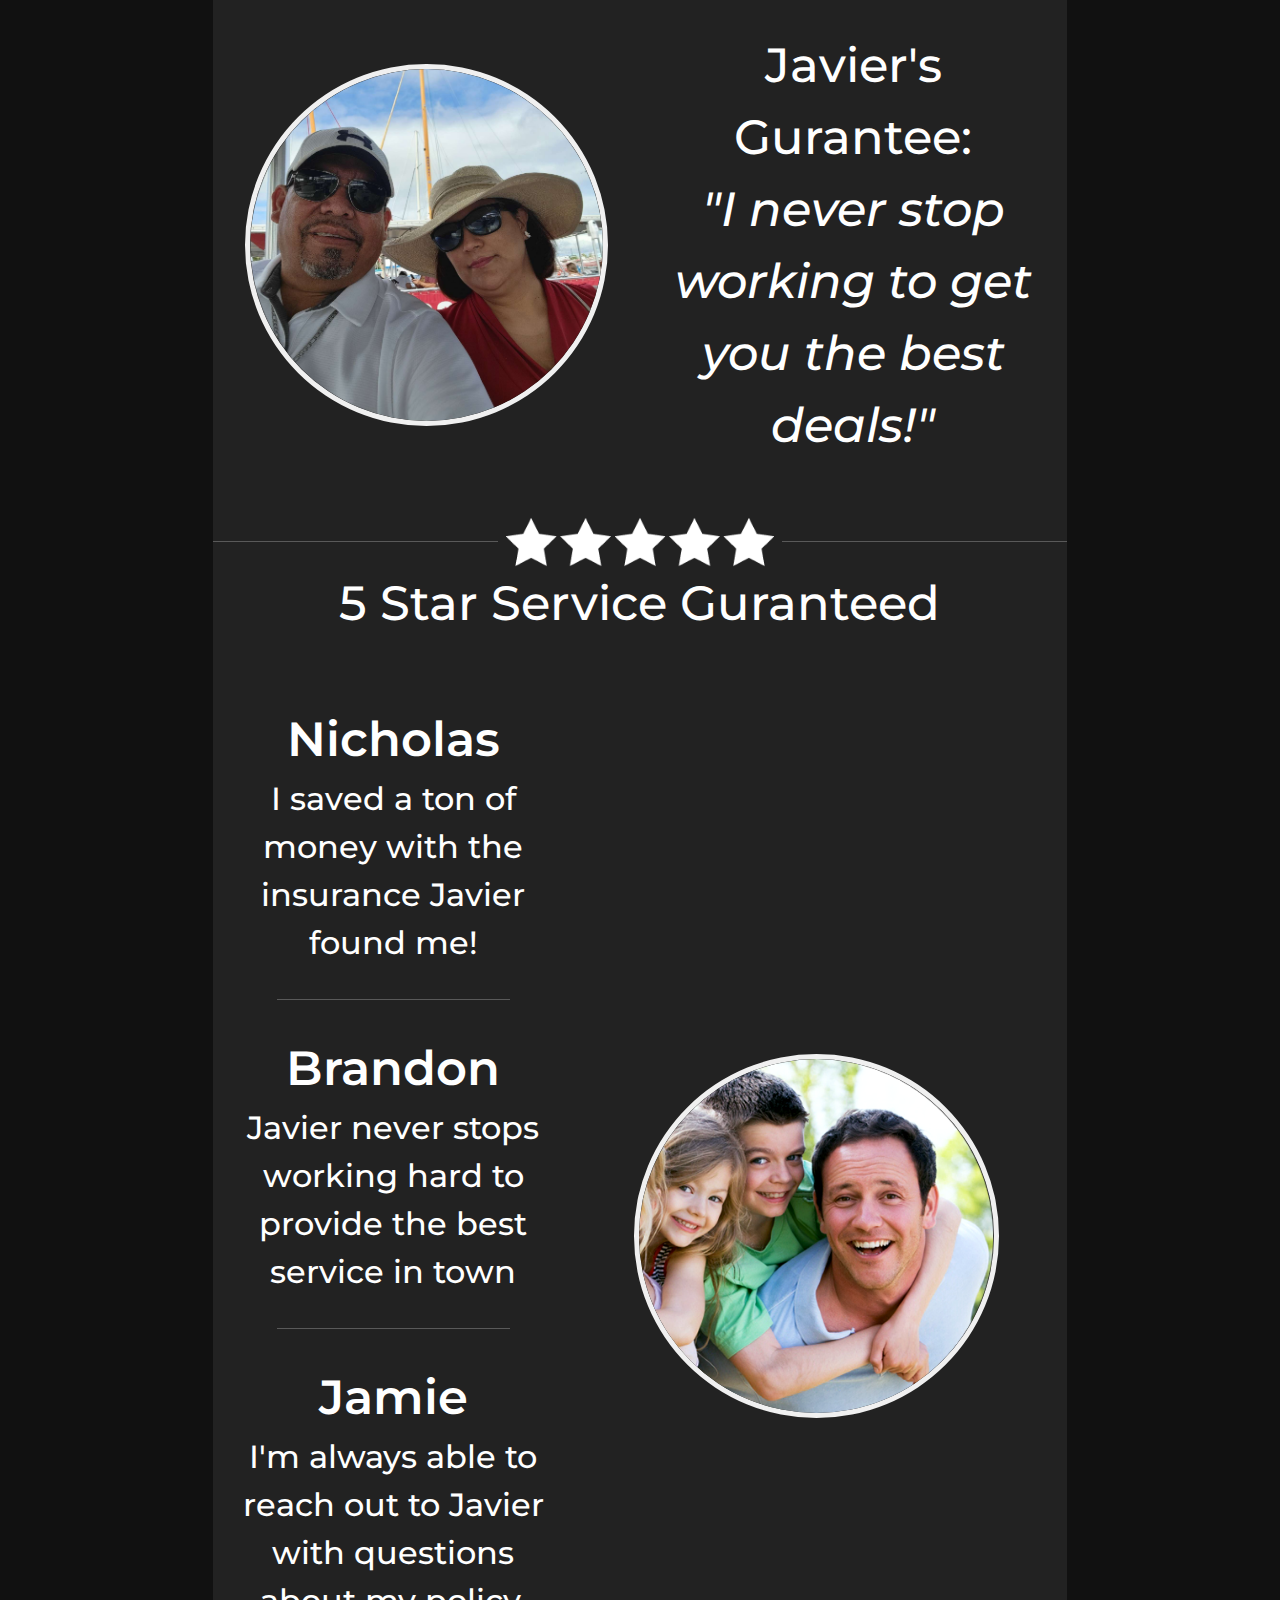
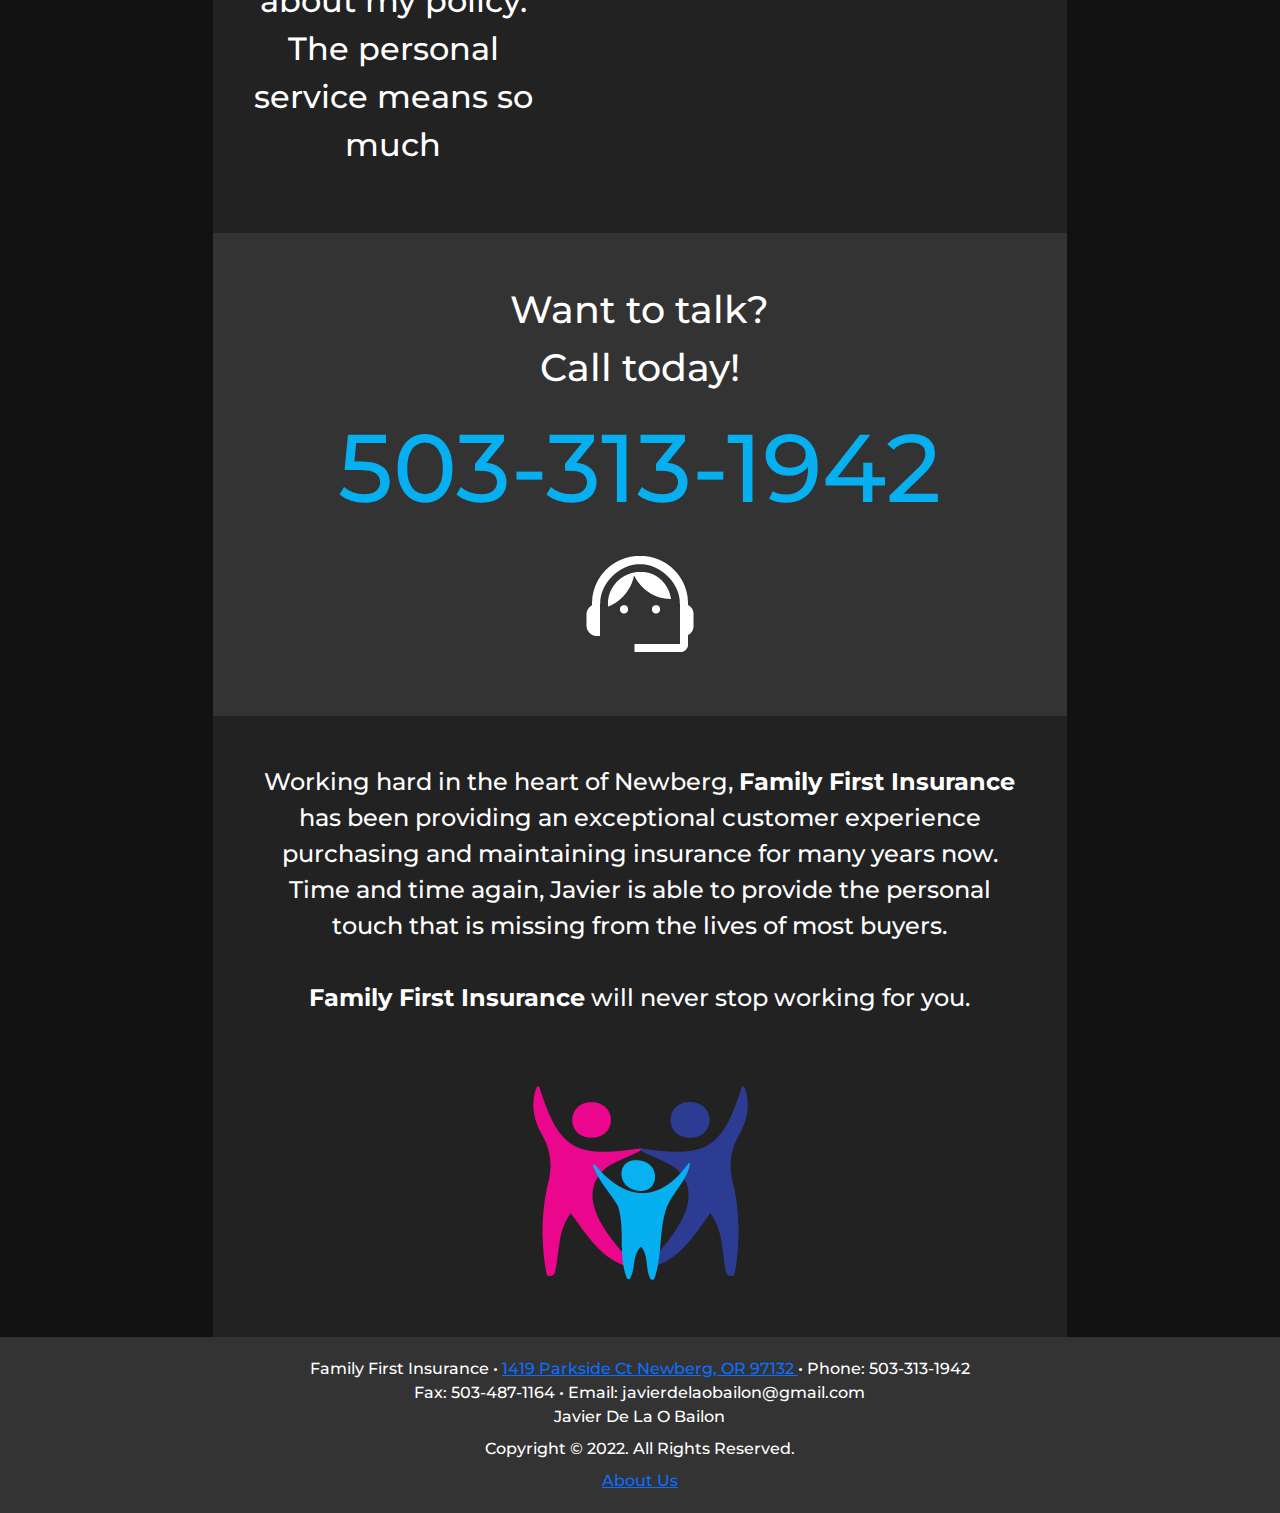
==== commit c99ab946: "stuff" ====
--- a/docs/index.html
+++ b/docs/index.html
@@ -40,7 +40,7 @@
             <div class="row">
                 <div class="col-0 col-md-2 col-lg-2"></div>
                 <div class="col-12 col-sm-12 col-md-8 col-lg-5" id="quote-text">
-                    Request a Quote Today!
+                    <p><span>Request a</span><span>Quote!</span></p>
                 </div>
                 <div class="col-0 col-md-4 col-lg-0"></div>
             </div>
@@ -52,16 +52,28 @@
                             <div class="nav nav-tabs nav-fill" id="nav-tab" role="tablist">
                                 <button class="nav-link active" id="nav-auto-tab" data-bs-toggle="tab"
                                     data-bs-target="#nav-auto" type="button" role="tab" aria-controls="nav-auto"
-                                    aria-selected="true">Auto</button>
+                                    aria-selected="true">
+                                    <div class="auto-tab-text">Auto</div>
+                                    <div class="auto-tab-img"><img src="img/car-hatchback.png" /></div>
+                                </button>
                                 <button class="nav-link" id="nav-home-tab" data-bs-toggle="tab"
                                     data-bs-target="#nav-home" type="button" role="tab" aria-controls="nav-home"
-                                    aria-selected="false">Home</button>
+                                    aria-selected="false">
+                                    <div class="home-tab-text">Home</div>
+                                    <div class="home-tab-img"><img src="img/home.png" /></div>
+                                </button>
                                 <button class="nav-link" id="nav-commercial-tab" data-bs-toggle="tab"
                                     data-bs-target="#nav-commercial" type="button" role="tab"
-                                    aria-controls="nav-commercial" aria-selected="false">Commercial</button>
+                                    aria-controls="nav-commercial" aria-selected="false">
+                                    <div class="commercial-tab-text">Commercial</div>
+                                    <div class="commercial-tab-img"><img src="img/domain.png" /></div>
+                                </button>
                                 <button class="nav-link" id="nav-life-tab" data-bs-toggle="tab"
                                     data-bs-target="#nav-life" type="button" role="tab" aria-controls="nav-life"
-                                    aria-selected="false">Life</button>
+                                    aria-selected="false">
+                                    <div class="life-tab-text">Life</div>
+                                    <div class="life-tab-img"><img src="img/account-heart.png" /></div>
+                                </button>
                             </div>
                         </nav>
                     </div>
@@ -74,7 +86,7 @@
             <!-- Left padding -->
             <div class="col-0 col-sm-0 col-md-1 col-lg-1 col-xl-2" id="form-filler"></div>
             <!-- Content -->
-            <div class="col-12 col-sm-12 col-md-10 col-lg-10 col-xl-8 p-2" id="forms">
+            <div class="col-12 col-sm-12 col-md-10 col-lg-10 col-xl-8" id="forms">
                 <!-- Tabs -->
                 <!-- Forms -->
                 <div class="row">
@@ -92,7 +104,7 @@
                                                 placeholder="Licence #">
                                         </div>
                                         <div class="col-6 col-sm-6 col-md-6 col-lg-6 p-2">
-                                            <input type="number" class="form-control"
+                                            <input type="text" class="form-control"
                                                 id="vehicle-identification-number-auto" placeholder="VIN">
                                         </div>
                                     </div>
@@ -120,21 +132,21 @@
                                     <div class="row g-0">Date of birth</div>
                                     <div class="row g-0">
                                         <div class="col-4 col-sm-4 col-md-4 col-lg-4 p-2">
-                                            <input type="number" class="form-control" id="month-auto" placeholder="MM">
+                                            <input type="text" class="form-control" id="month-auto" placeholder="MM">
                                             <small id="month-auto-err" class="form-text" hidden>
                                                 Required Field
                                             </small>
                                         </div>
 
                                         <div class="col-4 col-sm-4 col-md-4 col-lg-4 p-2">
-                                            <input type="number" class="form-control" id="day-auto" placeholder="DD">
+                                            <input type="text" class="form-control" id="day-auto" placeholder="DD">
                                             <small id="day-auto-err" class="form-text" hidden>
                                                 Required Field
                                             </small>
                                         </div>
 
                                         <div class="col-4 col-sm-4 col-md-4 col-lg-4 p-2">
-                                            <input type="number" class="form-control" id="year-auto" placeholder="YYYY">
+                                            <input type="text" class="form-control" id="year-auto" placeholder="YYYY">
                                             <small id="year-auto-err" class="form-text" hidden>
                                                 Required Field
                                             </small>
@@ -172,7 +184,7 @@
                                         </div>
 
                                         <div class="col-4 col-sm-4 col-md-4 col-lg-4 p-2">
-                                            <input type="number" class="form-control" id="zip-auto" placeholder="Zip">
+                                            <input type="text" class="form-control" id="zip-auto" placeholder="Zip">
                                             <small id="zip-auto-err" class="form-text" hidden>
                                                 Required Field
                                             </small>
@@ -189,7 +201,7 @@
                                         </div>
 
                                         <div class="col-6 col-sm-6 col-md-6 col-lg-6 p-2">
-                                            <input type="number" class="form-control" id="phone-number-auto"
+                                            <input type="text" class="form-control" id="phone-number-auto"
                                                 placeholder="Phone number">
                                             <small id="phone-number-auto-err" class="form-text" hidden>
                                                 Required Field
@@ -233,21 +245,21 @@
                                     <div class="row g-0">Date of birth</div>
                                     <div class="row g-0">
                                         <div class="col-4 col-sm-4 col-md-4 col-lg-4 p-2">
-                                            <input type="number" class="form-control" id="month-home" placeholder="MM">
+                                            <input type="text" class="form-control" id="month-home" placeholder="MM">
                                             <small id="month-home-err" class="form-text" hidden>
                                                 Required Field
                                             </small>
                                         </div>
 
                                         <div class="col-4 col-sm-4 col-md-4 col-lg-4 p-2">
-                                            <input type="number" class="form-control" id="day-home" placeholder="DD">
+                                            <input type="text" class="form-control" id="day-home" placeholder="DD">
                                             <small id="day-home-err" class="form-text" hidden>
                                                 Required Field
                                             </small>
                                         </div>
 
                                         <div class="col-4 col-sm-4 col-md-4 col-lg-4 p-2">
-                                            <input type="number" class="form-control" id="year-home" placeholder="YYYY">
+                                            <input type="text" class="form-control" id="year-home" placeholder="YYYY">
                                             <small id="year-home-err" class="form-text" hidden>
                                                 Required Field
                                             </small>
@@ -285,7 +297,7 @@
                                         </div>
 
                                         <div class="col-4 col-sm-4 col-md-4 col-lg-4 p-2">
-                                            <input type="number" class="form-control" id="zip-home" placeholder="Zip">
+                                            <input type="text" class="form-control" id="zip-home" placeholder="Zip">
                                             <small id="zip-home-err" class="form-text" hidden>
                                                 Required Field
                                             </small>
@@ -301,7 +313,7 @@
                                         </div>
 
                                         <div class="col-6 col-sm-6 col-md-6 col-lg-6 p-2">
-                                            <input type="number" class="form-control" id="phone-number-home"
+                                            <input type="text" class="form-control" id="phone-number-home"
                                                 placeholder="Phone number">
                                             <small id="phone-number-home-err" class="form-text" hidden>
                                                 Required Field
@@ -353,7 +365,7 @@
                                             </small>
                                         </div>
                                         <div class="col-6 col-sm-6 col-md-6 col-lg-6 p-2">
-                                            <input type="number" class="form-control" id="employee-count-commercial"
+                                            <input type="text" class="form-control" id="employee-count-commercial"
                                                 placeholder="# of Employees">
                                             <small id="employee-count-commercial-err" class="form-text" hidden>
                                                 Required Field
@@ -384,7 +396,7 @@
                                     <div class="row g-0">Date of birth</div>
                                     <div class="row g-0">
                                         <div class="col-4 col-sm-4 col-md-4 col-lg-4 p-2">
-                                            <input type="number" class="form-control" id="month-commercial"
+                                            <input type="text" class="form-control" id="month-commercial"
                                                 placeholder="MM">
                                             <small id="month-commercial-err" class="form-text" hidden>
                                                 Required Field
@@ -392,7 +404,7 @@
                                         </div>
 
                                         <div class="col-4 col-sm-4 col-md-4 col-lg-4 p-2">
-                                            <input type="number" class="form-control" id="day-commercial"
+                                            <input type="text" class="form-control" id="day-commercial"
                                                 placeholder="DD">
                                             <small id="day-commercial-err" class="form-text" hidden>
                                                 Required Field
@@ -400,7 +412,7 @@
                                         </div>
 
                                         <div class="col-4 col-sm-4 col-md-4 col-lg-4 p-2">
-                                            <input type="number" class="form-control" id="year-commercial"
+                                            <input type="text" class="form-control" id="year-commercial"
                                                 placeholder="YYYY">
                                             <small id="year-commercial-err" class="form-text" hidden>
                                                 Required Field
@@ -441,7 +453,7 @@
                                         </div>
 
                                         <div class="col-4 col-sm-4 col-md-4 col-lg-4 p-2">
-                                            <input type="number" class="form-control" id="zip-commercial"
+                                            <input type="text" class="form-control" id="zip-commercial"
                                                 placeholder="Zip">
                                             <small id="zip-commercial-err" class="form-text" hidden>
                                                 Required Field
@@ -458,7 +470,7 @@
                                         </div>
 
                                         <div class="col-6 col-sm-6 col-md-6 col-lg-6 p-2">
-                                            <input type="number" class="form-control" id="phone-number-commercial"
+                                            <input type="text" class="form-control" id="phone-number-commercial"
                                                 placeholder="Phone number">
                                             <small id="phone-number-commercial-err" class="form-text" hidden>
                                                 Required Field
@@ -507,21 +519,21 @@
                                     <div class="row g-0">Date of birth</div>
                                     <div class="row g-0">
                                         <div class="col-4 col-sm-4 col-md-4 col-lg-4 p-2">
-                                            <input type="number" class="form-control" id="month-life" placeholder="MM">
+                                            <input type="text" class="form-control" id="month-life" placeholder="MM">
                                             <small id="month-life-err" class="form-text" hidden>
                                                 Required Field
                                             </small>
                                         </div>
 
                                         <div class="col-4 col-sm-4 col-md-4 col-lg-4 p-2">
-                                            <input type="number" class="form-control" id="day-life" placeholder="DD">
+                                            <input type="text" class="form-control" id="day-life" placeholder="DD">
                                             <small id="day-life-err" class="form-text" hidden>
                                                 Required Field
                                             </small>
                                         </div>
 
                                         <div class="col-4 col-sm-4 col-md-4 col-lg-4 p-2">
-                                            <input type="number" class="form-control" id="year-life" placeholder="YYYY">
+                                            <input type="text" class="form-control" id="year-life" placeholder="YYYY">
                                             <small id="year-life-err" class="form-text" hidden>
                                                 Required Field
                                             </small>
@@ -559,7 +571,7 @@
                                         </div>
 
                                         <div class="col-4 col-sm-4 col-md-4 col-lg-4 p-2">
-                                            <input type="number" class="form-control" id="zip-life" placeholder="Zip">
+                                            <input type="text" class="form-control" id="zip-life" placeholder="Zip">
                                             <small id="zip-life-err" class="form-text" hidden>
                                                 Required Field
                                             </small>
@@ -575,7 +587,7 @@
                                         </div>
 
                                         <div class="col-6 col-sm-6 col-md-6 col-lg-6 p-2">
-                                            <input type="number" class="form-control" id="phone-number-life"
+                                            <input type="text" class="form-control" id="phone-number-life"
                                                 placeholder="Phone number">
                                             <small id="phone-number-life-err" class="form-text" hidden>
                                                 Required Field
@@ -625,11 +637,10 @@
                                             </fieldset>
                                             <fieldset class="dateofbirth">
                                                 <div>
-                                                    <input type="number" name="month" id="month-auto-hidden"
+                                                    <input type="text" name="month" id="month-auto-hidden"
                                                         placeholder="MM">
-                                                    <input type="number" name="day" id="day-auto-hidden"
-                                                        placeholder="DD">
-                                                    <input type="number" name="year" id="year-auto-hidden"
+                                                    <input type="text" name="day" id="day-auto-hidden" placeholder="DD">
+                                                    <input type="text" name="year" id="year-auto-hidden"
                                                         placeholder="YYYY">
                                                 </div>
                                             </fieldset>
@@ -653,12 +664,12 @@
                                             <input type="text" name="state" id="state-auto-hidden" placeholder="State"
                                                 value="OR">
                                             <label for="zip">Zip</label>
-                                            <input type="number" name="zip" id="zip-auto-hidden" placeholder="#####">
+                                            <input type="text" name="zip" id="zip-auto-hidden" placeholder="#####">
                                             <label for="email-address">Email Address</label>
                                             <input type="email" name="_replyto" id="email-address-auto-hidden"
                                                 placeholder="email@domain.tld">
                                             <label for="phone-number">Phone Number</label>
-                                            <input type="number" name="phone-number" id="phone-number-auto-hidden"
+                                            <input type="text" name="phone-number" id="phone-number-auto-hidden"
                                                 placeholder="###-###-####">
                                             <input type="hidden" name="_subject" id="email-subject-auto-hidden"
                                                 value="Registration Form Submission">
@@ -680,9 +691,9 @@
                                             </fieldset>
                                             <fieldset class="dateofbirth">
                                                 <div>
-                                                    <input type="number" name="month" id="month-home-hidden">
-                                                    <input type="number" name="day" id="day-home-hidden">
-                                                    <input type="number" name="year" id="year-home-hidden">
+                                                    <input type="text" name="month" id="month-home-hidden">
+                                                    <input type="text" name="day" id="day-home-hidden">
+                                                    <input type="text" name="year" id="year-home-hidden">
                                                 </div>
                                             </fieldset>
                                             <input type="text" name="drivers-license number"
@@ -694,10 +705,10 @@
                                             <input type="text" name="city" id="city-home-hidden" placeholder="City">
                                             <input type="text" name="state" id="state-home-hidden" placeholder="State"
                                                 value="OR">
-                                            <input type="number" name="zip" id="zip-home-hidden" placeholder="#####">
+                                            <input type="text" name="zip" id="zip-home-hidden" placeholder="#####">
                                             <input type="email" name="_replyto" id="email-address-home-hidden"
                                                 placeholder="email@domain.tld">
-                                            <input type="number" name="phone-number" id="phone-number-home-hidden"
+                                            <input type="text" name="phone-number" id="phone-number-home-hidden"
                                                 placeholder="###-###-####">
                                             <input type="hidden" name="_subject" id="email-subject-home-hidden"
                                                 value="Registration Form Submission">
@@ -721,9 +732,9 @@
                                             </fieldset>
                                             <fieldset class="dateofbirth">
                                                 <div>
-                                                    <input type="number" name="month" id="month-commercial-hidden">
-                                                    <input type="number" name="day" id="day-commercial-hidden">
-                                                    <input type="number" name="year" id="year-commercial-hidden">
+                                                    <input type="text" name="month" id="month-commercial-hidden">
+                                                    <input type="text" name="day" id="day-commercial-hidden">
+                                                    <input type="text" name="year" id="year-commercial-hidden">
                                                 </div>
                                             </fieldset>
                                             <input type="text" name="drivers-license number"
@@ -734,16 +745,15 @@
                                                 id="address-two-commercial-hidden">
                                             <input type="text" name="city" id="city-commercial-hidden">
                                             <input type="text" name="state" id="state-commercial-hidden">
-                                            <input type="number" name="zip" id="zip-commercial-hidden">
+                                            <input type="text" name="zip" id="zip-commercial-hidden">
                                             <input type="text" name="annual-reciepts"
                                                 id="annual-reciepts-commercial-hidden">
-                                            <input type="number" name="federal-id-number"
+                                            <input type="text" name="federal-id-number"
                                                 id="federal-id-number-commercial-hidden">
-                                            <input type="number" name="employee-count"
+                                            <input type="text" name="employee-count"
                                                 id="employee-count-commercial-hidden">
                                             <input type="email" name="_replyto" id="email-address-commercial-hidden">
-                                            <input type="number" name="phone-number"
-                                                id="phone-number-commercial-hidden">
+                                            <input type="text" name="phone-number" id="phone-number-commercial-hidden">
                                         </fieldset>
                                         <input type="submit" id="commercial-hidden-form-submit" value="Register">
                                     </form>
@@ -764,9 +774,9 @@
                                             <fieldset class="dateofbirth">
                                                 <legend>Date of Birth</legend>
                                                 <div>
-                                                    <input type="number" name="month" id="month-life-hidden">
-                                                    <input type="number" name="day" id="day-life-hidden">
-                                                    <input type="number" name="year" id="year-life-hidden">
+                                                    <input type="text" name="month" id="month-life-hidden">
+                                                    <input type="text" name="day" id="day-life-hidden">
+                                                    <input type="text" name="year" id="year-life-hidden">
                                                 </div>
                                             </fieldset>
                                             <input type="text" name="drivers-license number"
@@ -775,9 +785,9 @@
                                             <input type="text" name="address-two-life" id="address-two-life-hidden">
                                             <input type="text" name="city" id="city-life-hidden">
                                             <input type="text" name="state" id="state-life-hidden">
-                                            <input type="number" name="zip" id="zip-life-hidden">
+                                            <input type="text" name="zip" id="zip-life-hidden">
                                             <input type="email" name="_replyto" id="email-address-life-hidden">
-                                            <input type="number" name="phone-number" id="phone-number-life-hidden">
+                                            <input type="text" name="phone-number" id="phone-number-life-hidden">
                                             <textarea rows="2" name="note" id="note-life-hidden"></textarea>
                                             <input type="hidden" name="_subject" id="email-subject-life-hidden"
                                                 value="Registration Form Submission">
@@ -799,25 +809,21 @@
                         <div class="col-0 col-sm-2"></div>
                     </div>
                     <div class="row provider-row g-0">
-                        <div class="row g-0" id="logos">
-                            <img class="brand-logo" src="img/symmetry.png" />
-                            <img class="brand-logo" src="img/stillwater.png" />
-                            <img class="brand-logo" src="img/kemper.png" />
-                            <img class="brand-logo" src="img/branch.png" />
-                        </div>
-                        <div class="row g-0" id="logos">
-                            <img class="brand-logo" src="img/Nationwide-Logo.png" />
-                            <img class="brand-logo" src="img/natgen.png" />
-                            <img class="brand-logo" src="img/encompass-i.png" />
-                            <img class="brand-logo" src="img/Allstate-Logo.png" />
-                        </div>
+                        <img class="brand-logo sym-logo" src="img/symmetry.png" />
+                        <img class="brand-logo still-logo" src="img/stillwater.png" />
+                        <img class="brand-logo nation-logo" src="img/Nationwide-Logo.png" />
+                        <img class="brand-logo branch-logo" src="img/branch.png" />
+                        <img class="brand-logo kemper-logo" src="img/kemper.png" />
+                        <img class="brand-logo natgen-logo" src="img/natgen.png" />
+                        <img class="brand-logo encompass-logo" src="img/encompass-i.png" />
+                        <img class="brand-logo allstate-logo" src="img/Allstate-Logo.png" />
                     </div>
                     <!-- Javier's face -->
                     <div class="row sectionpadding g-0">
-                        <div class="col-6 col-sm-6 col-md-6 col-lg-6" id="contact-img-container">
+                        <div class="col-12 col-sm-12 col-md-12 col-lg-6" id="contact-img-container">
                             <img id="contact-img" src="img/owner_picture.png" />
                         </div>
-                        <div class="col col-6 col-sm-6 col-md-6 col-lg-6 p-2" id="javiers-face-text">
+                        <div class="col-12 col-sm-12 col-md-12 col-lg-6 p-2" id="javiers-face-text">
                             Javier's Gurantee:<br>
                             <i>"I never stop working to get you the best deals!"</i>
                         </div>
@@ -839,7 +845,7 @@
                     <div class="row py-5 g-0" id="testimonials">
                         <div class="col-12 col-sm-12 col-md-12 col-lg-12" id="placeholder">
                             <div class="row">
-                                <div class="col-12 col-sm-12 col-md-12 col-lg-12 col-xl-12 col-xxl-5"
+                                <div class="col-12 col-sm-12 col-md-12 col-lg-5 col-xl-5 col-xxl-5"
                                     id="testimonial-container-left">
                                     <div class="row text-center testimonial-copy">
                                         <div id="testimonial-name">Nicholas</div>
@@ -864,7 +870,7 @@
                                         </div>
                                     </div>
                                 </div>
-                                <div class="col-12 col-sm-12 col-md-12 col-lg-12 col-xl-12 col-xxl-7"
+                                <div class="col-12 col-sm-12 col-md-12 col-lg-7 col-xl-7 col-xxl-7"
                                     id="testimonial-container-right">
                                     <img src="img/testimonials.png" alt="owner_picture" id="testimonial-img">
                                 </div>
@@ -893,7 +899,7 @@
                             working
                             for
                             you. </br>
-                            <img src="img/family-first-insurance.png" />
+                            <img id="botimg" src="img/family-first-insurance.png" />
                         </div>
                     </div>
                 </div>
--- a/docs/css/styles.css
+++ b/docs/css/styles.css
@@ -72,15 +72,40 @@
 }
 
 .brand-logo {
-  align-items: center;
-  align-self: center;
-  padding: 32px;
-  max-width: 20%;
-  max-height: 100%;
-}
-
-#logos {
-  justify-content: center;
+  width: 25%;
+  padding: 8px;
+}
+
+.sym-logo {
+  width: 17%;
+}
+
+.still-logo {
+  width: 33%;
+}
+
+.nation-logo {
+  width: 19%;
+}
+
+.branch-logo {
+  width: 21%;
+}
+
+.kemper-logo {
+  width: 23%;
+}
+
+.natgen-logo {
+  width: 31%;
+}
+
+.encompass-logo {
+  width: 26%;
+}
+
+.allstate-logo {
+  width: 17%;
 }
 
 #info-text {
@@ -119,11 +144,16 @@
   height: fit-content;
 }
 
+p span {
+  display: block;
+}
+
 #quote-text {
   text-align: center;
   font-size: 1em;
   padding-top: 16px;
   padding-bottom: 16px;
+  white-space: nowrap;
 }
 
 #form-filler {
@@ -148,6 +178,7 @@
 .providers {
   font-size: 3em;
   font-weight: 600;
+  padding: 16px;
 }
 
 #review {
@@ -221,6 +252,42 @@
   padding: 16px;
 }
 
+@media screen and (min-width: 576px) {
+  .auto-tab-img {
+    display: none;
+  }
+
+  .home-tab-img {
+    display: none;
+  }
+
+  .life-tab-img {
+    display: none;
+  }
+
+  .commercial-tab-img {
+    display: none;
+  }
+}
+
+@media screen and (max-width: 576px) {
+  .auto-tab-text {
+    display: none;
+  }
+
+  .home-tab-text {
+    display: none;
+  }
+
+  .life-tab-text {
+    display: none;
+  }
+
+  .commercial-tab-text {
+    display: none;
+  }
+}
+
 @media screen and (max-width: 768px) {
   #top-call-us {
     display: none;
@@ -234,6 +301,8 @@
 
 .provider-row {
   background-color: #333333;
+  align-items: center;
+  justify-content: center;
 }
 
 .fullrow {
@@ -271,4 +340,8 @@
 /* Firefox */
 input[type=number] {
   -moz-appearance: textfield;
+}
+
+#botimg {
+  margin-top: 64px;
 }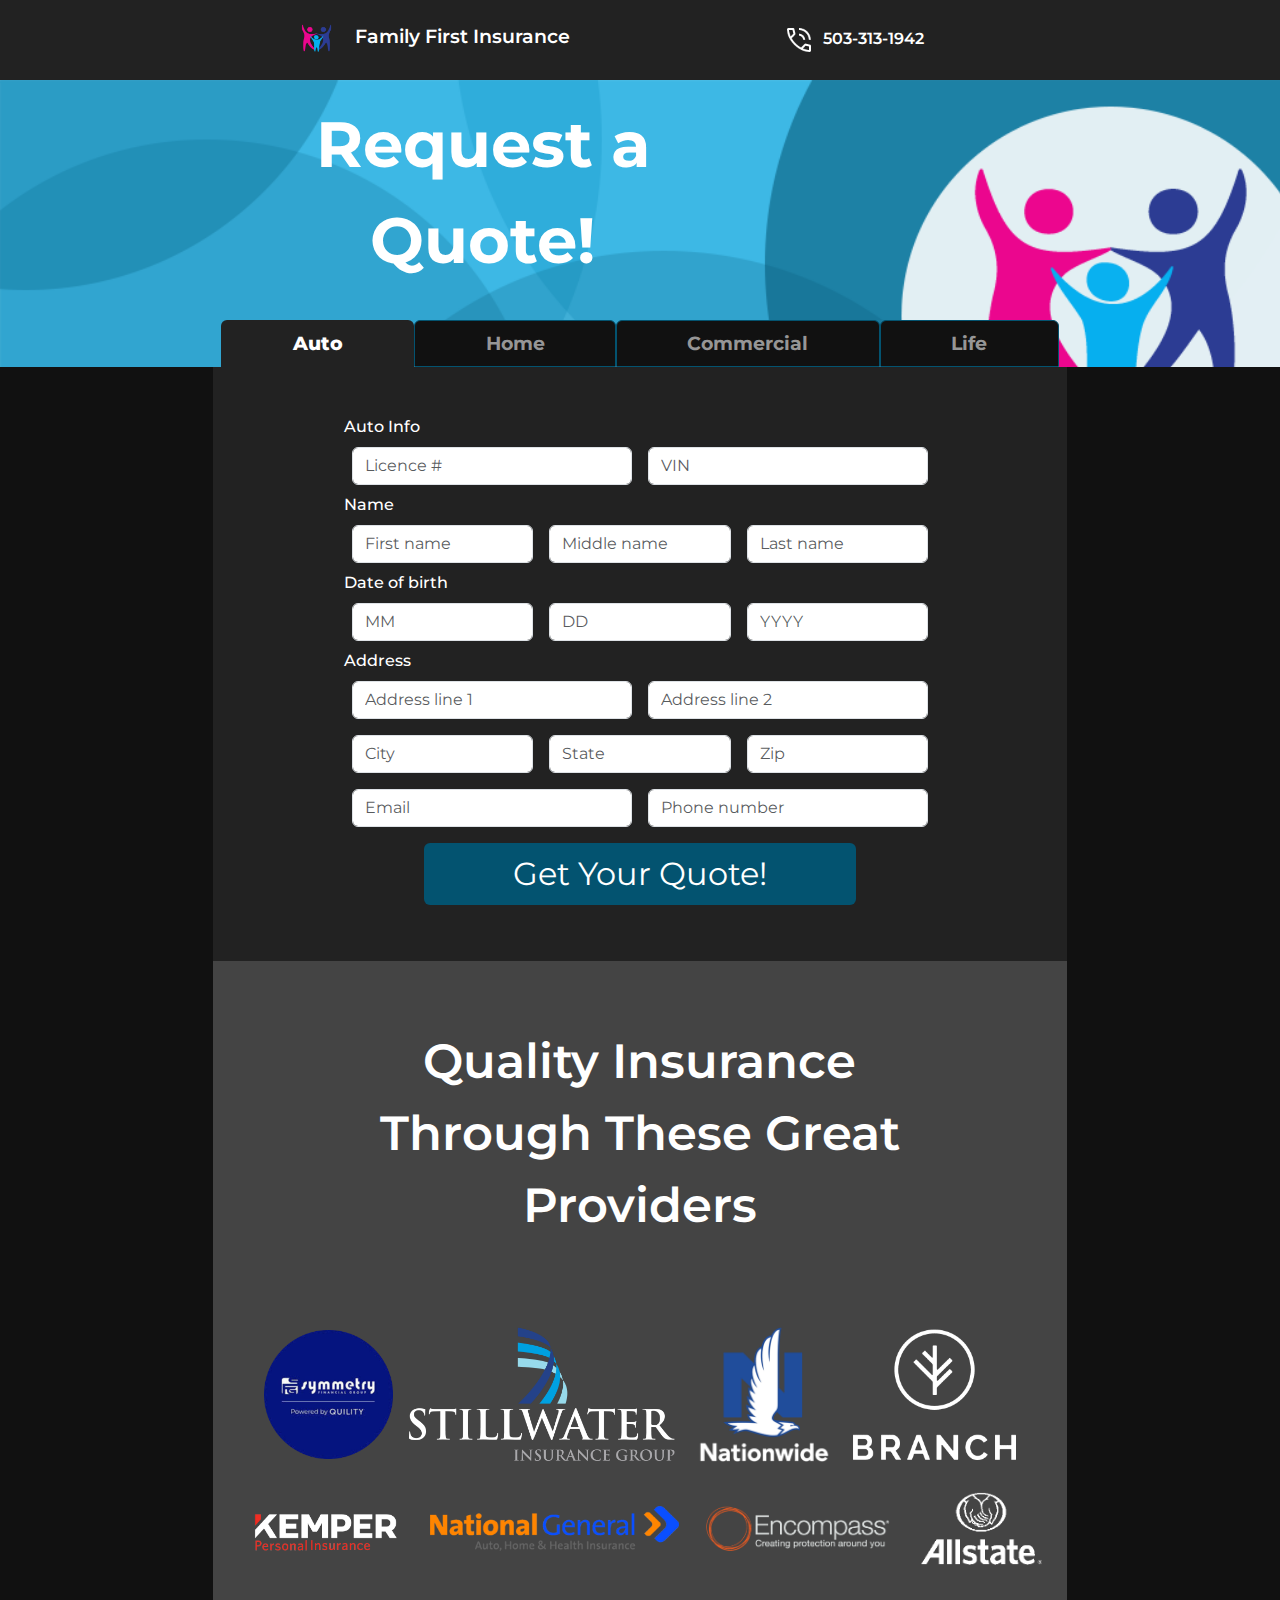
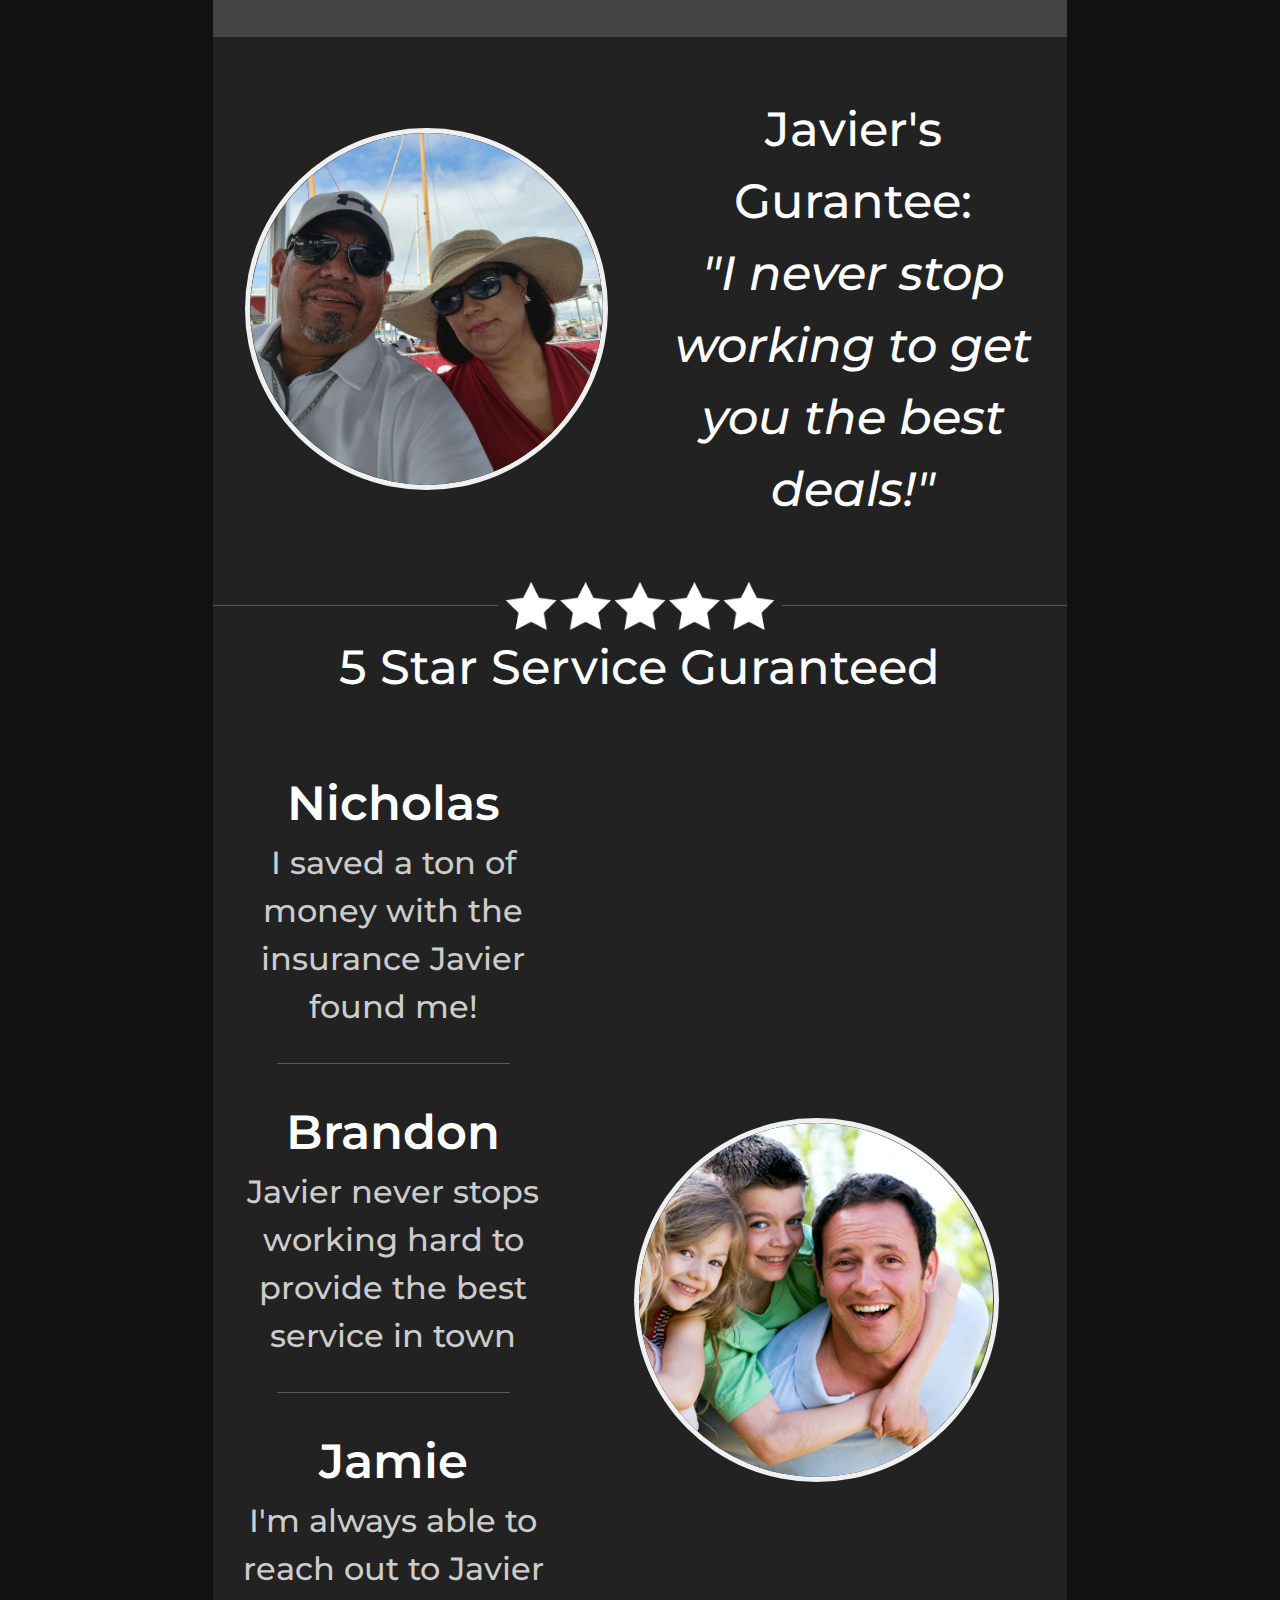
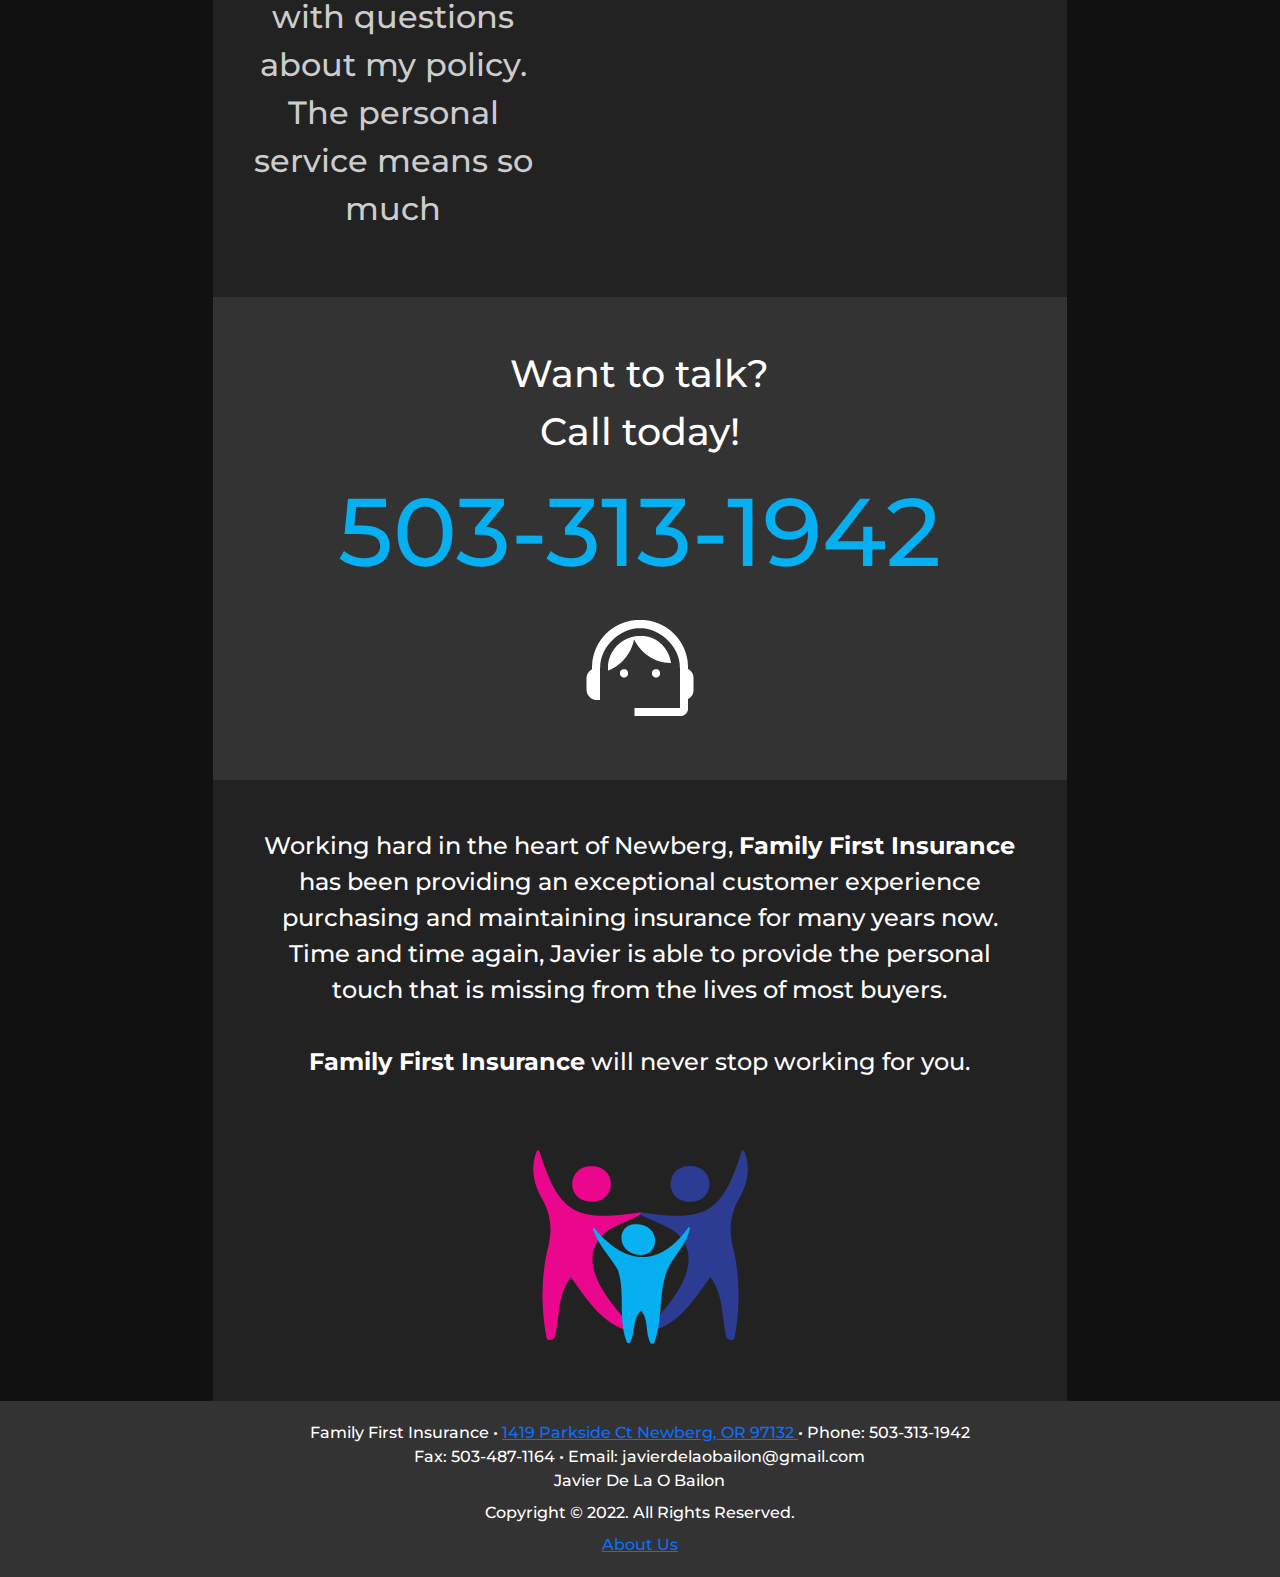
==== commit ad903642: "updates" ====
--- a/docs/index.html
+++ b/docs/index.html
@@ -2,11 +2,23 @@
 <html lang="en">
 
 <head>
+    <!-- Google tag (gtag.js) -->
+    <script async src="https://www.googletagmanager.com/gtag/js?id=G-D114K9Y3KC"></script>
+    <script>
+        window.dataLayer = window.dataLayer || [];
+        function gtag() { dataLayer.push(arguments); }
+        gtag('js', new Date());
+
+        gtag('config', 'G-D114K9Y3KC');
+    </script>
     <title>Family First Insurance</title>
+    <link rel="icon" type="image/x-icon" href="img/favicon.ico" />
     <meta charset="utf-8">
     <meta name="viewport" content="width=device-width, initial-scale=1">
+    <link href="https://fonts.googleapis.com/css2?family=Montserrat:wght@700&display=swap" rel="stylesheet">
     <link rel="stylesheet" href="https://fonts.googleapis.com/css?family=Montserrat">
     <link href="https://cdn.jsdelivr.net/npm/bootstrap@5.2.1/dist/css/bootstrap.min.css" rel="stylesheet">
+
     <link href="css/styles.css" rel="stylesheet">
     <script src="https://cdn.jsdelivr.net/npm/bootstrap@5.2.1/dist/js/bootstrap.bundle.min.js"></script>
     <script src="js/scripts.js"></script>
@@ -622,8 +634,7 @@
                             <div id="hidden-forms">
                                 <div id="auto-hidden" hidden>
                                     <form id="auto-hidden-form" name="auto-registration-form" accept-charset="utf-8"
-                                        action="https://formspree.io/f/mkneqgvb" method="POST">
-                                        <!-- https://formspree.io/f/mkneqgvb -->
+                                        action="https://formspree.io/f/xnqrlnpn" method="POST">
                                         <fieldset id="fs-frm-inputs">
                                             <fieldset class="user-name">
                                                 <div>
@@ -680,7 +691,7 @@
 
                                 <div id="home-hidden" class="tabcontent" hidden>
                                     <form id="home-hidden-form" name="home-registration-form" accept-charset="utf-8"
-                                        action="https://formspree.io/f/mkneqgvb" method="POST">
+                                        action="https://formspree.io/f/mqkjwapb" method="POST">
                                         <fieldset id="fs-frm-inputs">
                                             <fieldset class="user-name">
                                                 <div>
@@ -719,7 +730,7 @@
 
                                 <div id="commercial-hidden" class="tabcontent" hidden>
                                     <form id="commercial-hidden-form" name="commercial-registration-form"
-                                        accept-charset="utf-8" action="https://formspree.io/f/mkneqgvb" method="POST">
+                                        accept-charset="utf-8" action="https://formspree.io/f/myyvlzed" method="POST">
                                         <fieldset id="fs-frm-inputs">
                                             <input type="text" name="business-name"
                                                 id="business-name-commercial-hidden">
@@ -761,7 +772,7 @@
 
                                 <div id="life-hidden" class="tabcontent" hidden>
                                     <form id="life-hidden-form" name="life-registration-form" accept-charset="utf-8"
-                                        action="https://formspree.io/f/mkneqgvb" method="POST">
+                                        action="https://formspree.io/f/mzbwyzej" method="POST">
                                         <fieldset id="fs-frm-inputs">
                                             <fieldset class="user-name">
                                                 <legend>Full Name</legend>
@@ -802,21 +813,23 @@
                     <div class="col-1 col-sm-1 col-md-1 col-lg-1 col-xl-2 g-0" id="form-tab-filler-inside"></div>
 
                     <!-- Who insurance is offered through -->
-                    <div class="row provider-row sectionpadding g-0">
+                    <div class="row provider-row-brands sectionpadding g-0">
                         <div class="col-0 col-sm-2"></div>
                         <div class="providers col-12 col-sm-8">Quality Insurance Through These Great Providers
                         </div>
                         <div class="col-0 col-sm-2"></div>
                     </div>
-                    <div class="row provider-row g-0">
-                        <img class="brand-logo sym-logo" src="img/symmetry.png" />
-                        <img class="brand-logo still-logo" src="img/stillwater.png" />
-                        <img class="brand-logo nation-logo" src="img/Nationwide-Logo.png" />
-                        <img class="brand-logo branch-logo" src="img/branch.png" />
-                        <img class="brand-logo kemper-logo" src="img/kemper.png" />
-                        <img class="brand-logo natgen-logo" src="img/natgen.png" />
-                        <img class="brand-logo encompass-logo" src="img/encompass-i.png" />
-                        <img class="brand-logo allstate-logo" src="img/Allstate-Logo.png" />
+                    <div class="row provider-row-brands g-0">
+                        <div class="row provider-row-brands sectionmargin g-0">
+                            <img class="brand-logo sym-logo" src="img/symmetry.png" />
+                            <img class="brand-logo still-logo" src="img/stillwater-i.png" />
+                            <img class="brand-logo nation-logo" src="img/Nationwide-Logo-i.png" />
+                            <img class="brand-logo branch-logo" src="img/branch-i.png" />
+                            <img class="brand-logo kemper-logo" src="img/kemper-i.png" />
+                            <img class="brand-logo natgen-logo" src="img/natgen.png" />
+                            <img class="brand-logo encompass-logo" src="img/encompass-i.png" />
+                            <img class="brand-logo allstate-logo" src="img/Allstate-Logo-i.png" />
+                        </div>
                     </div>
                     <!-- Javier's face -->
                     <div class="row sectionpadding g-0">
@@ -905,7 +918,7 @@
                 </div>
             </div>
             <!-- Right padding -->
-            <div class="col-0 col-sm-0 col-md-1 col-lg-1 col-xl-2 p-2" id="form-filler"></div>
+            <div class="col-0 col-sm-0 col-md-1 col-lg-1 col-xl-2" id="form-filler"></div>
         </div>
         <!-- Footer -->
         <div class="row">
--- a/docs/css/styles.css
+++ b/docs/css/styles.css
@@ -68,6 +68,7 @@
 #testimonial-text {
   align-self: center;
   justify-content: center;
+  color: #cccccc;
   font-size: 2em;
 }
 
@@ -136,6 +137,10 @@
 #forms {
   background-color: #222222 !important;
   align-items: center;
+}
+
+.sectionmargin {
+  margin-bottom: 64px;
 }
 
 #company-logo {
@@ -168,6 +173,10 @@
   display: inline-block
 }
 
+#brand-logos-row {
+  margin-bottom: 64px;
+}
+
 #footer-filler,
 #footer {
   background-color: #333333;
@@ -305,6 +314,12 @@
   justify-content: center;
 }
 
+.provider-row-brands {
+  background-color: #444444;
+  align-items: center;
+  justify-content: center;
+}
+
 .fullrow {
   width: 100%;
   text-align: center;
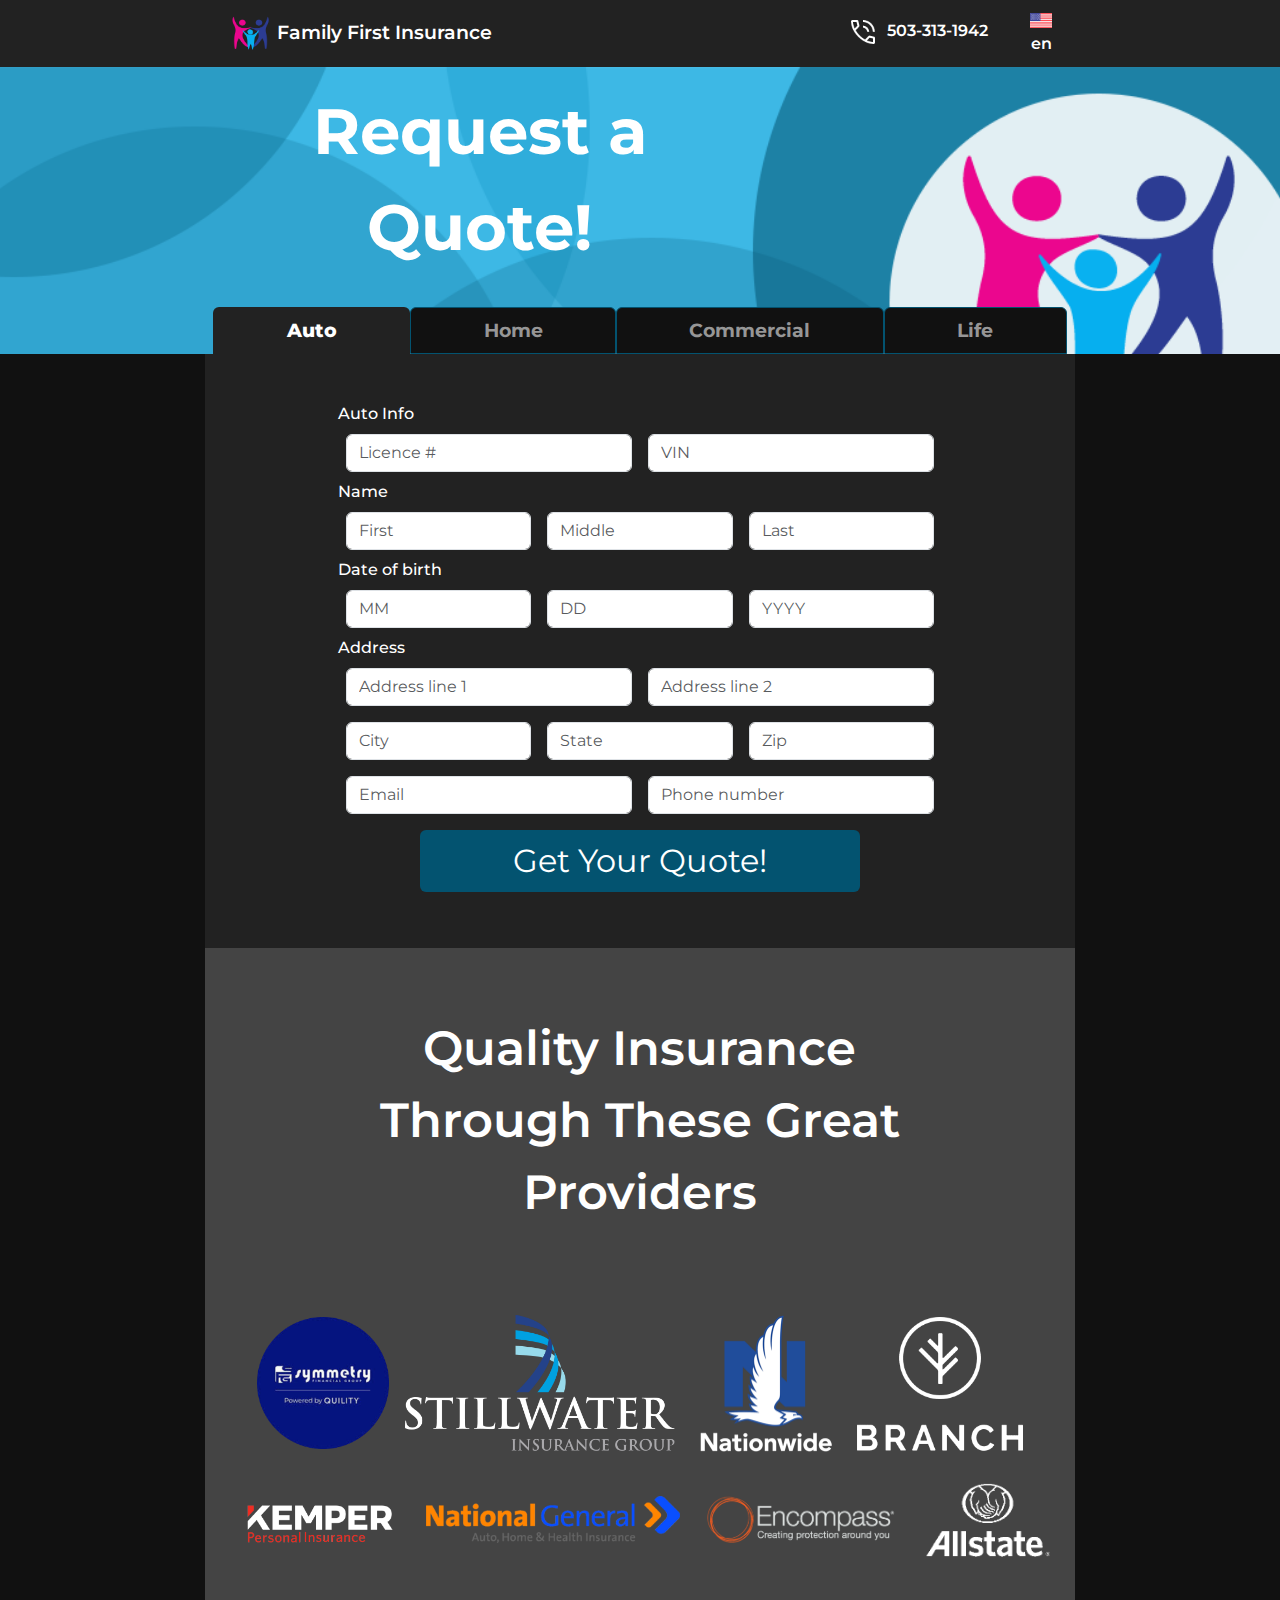
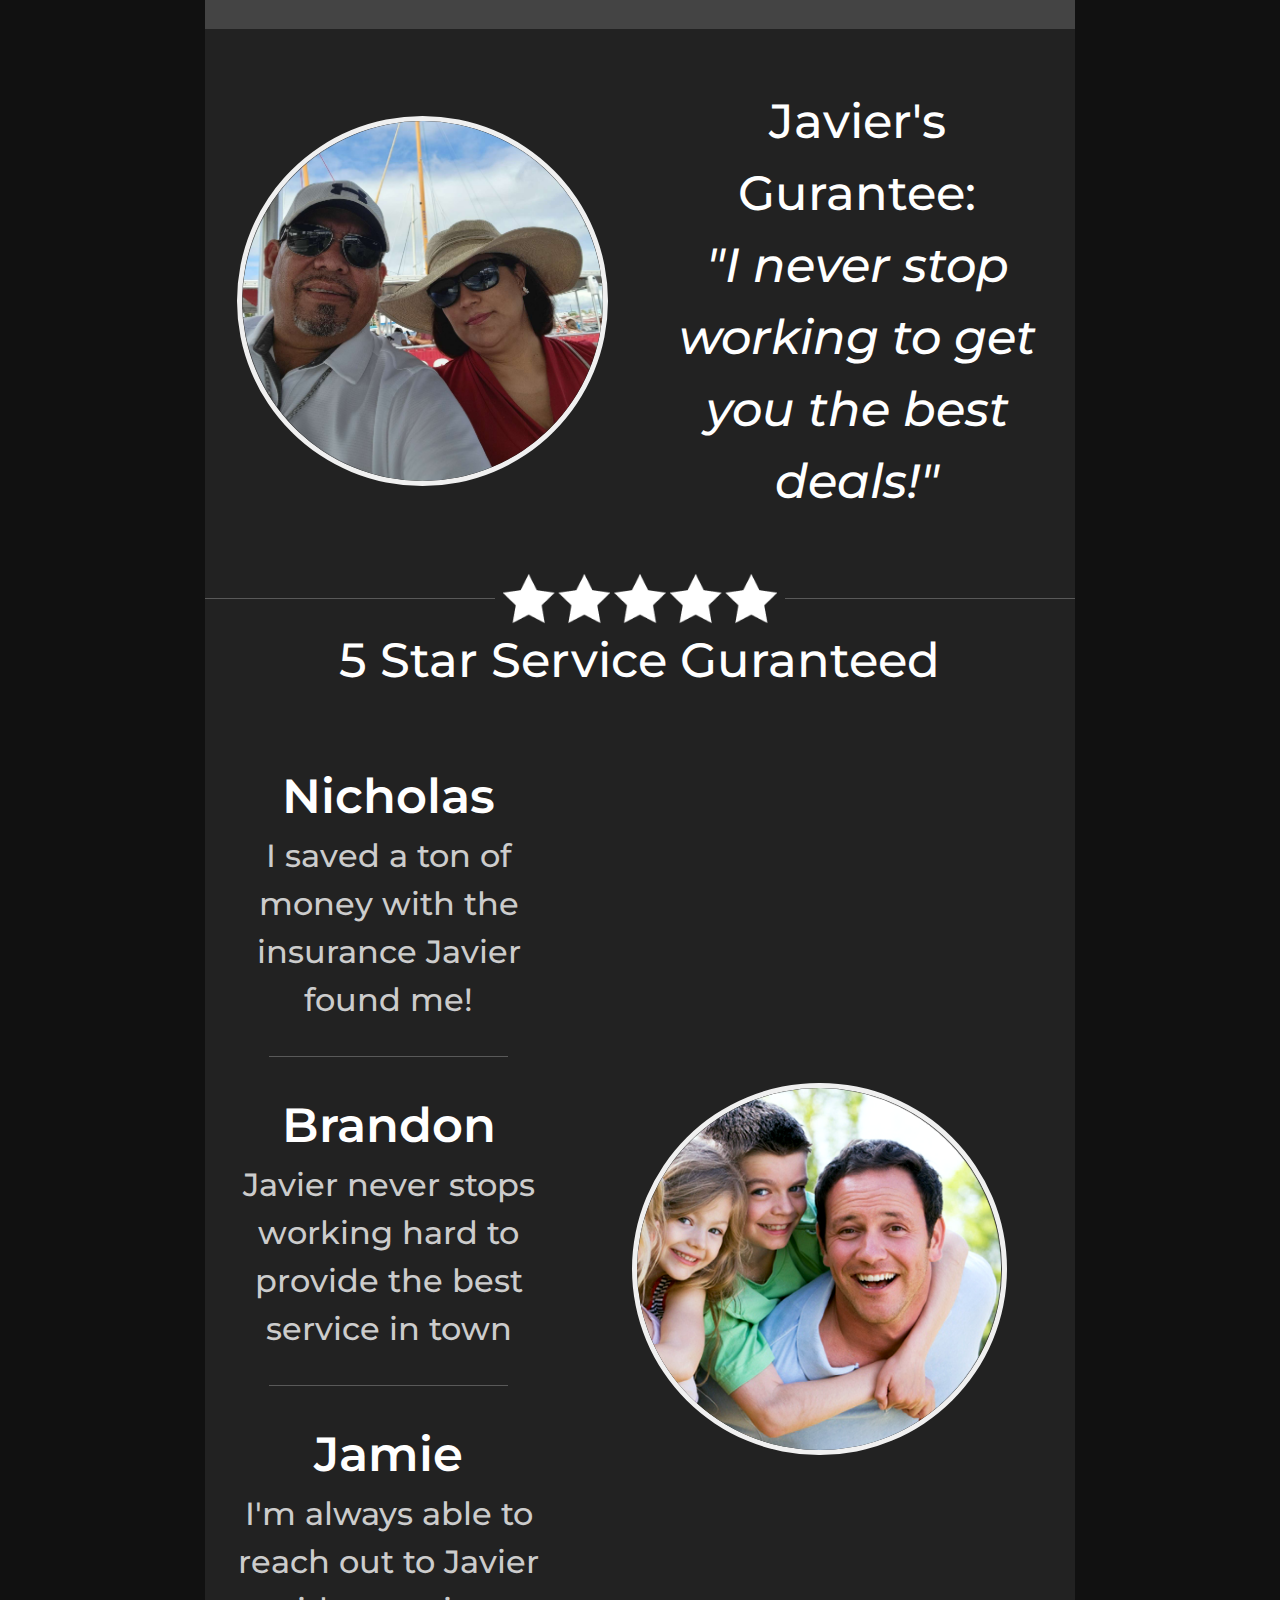
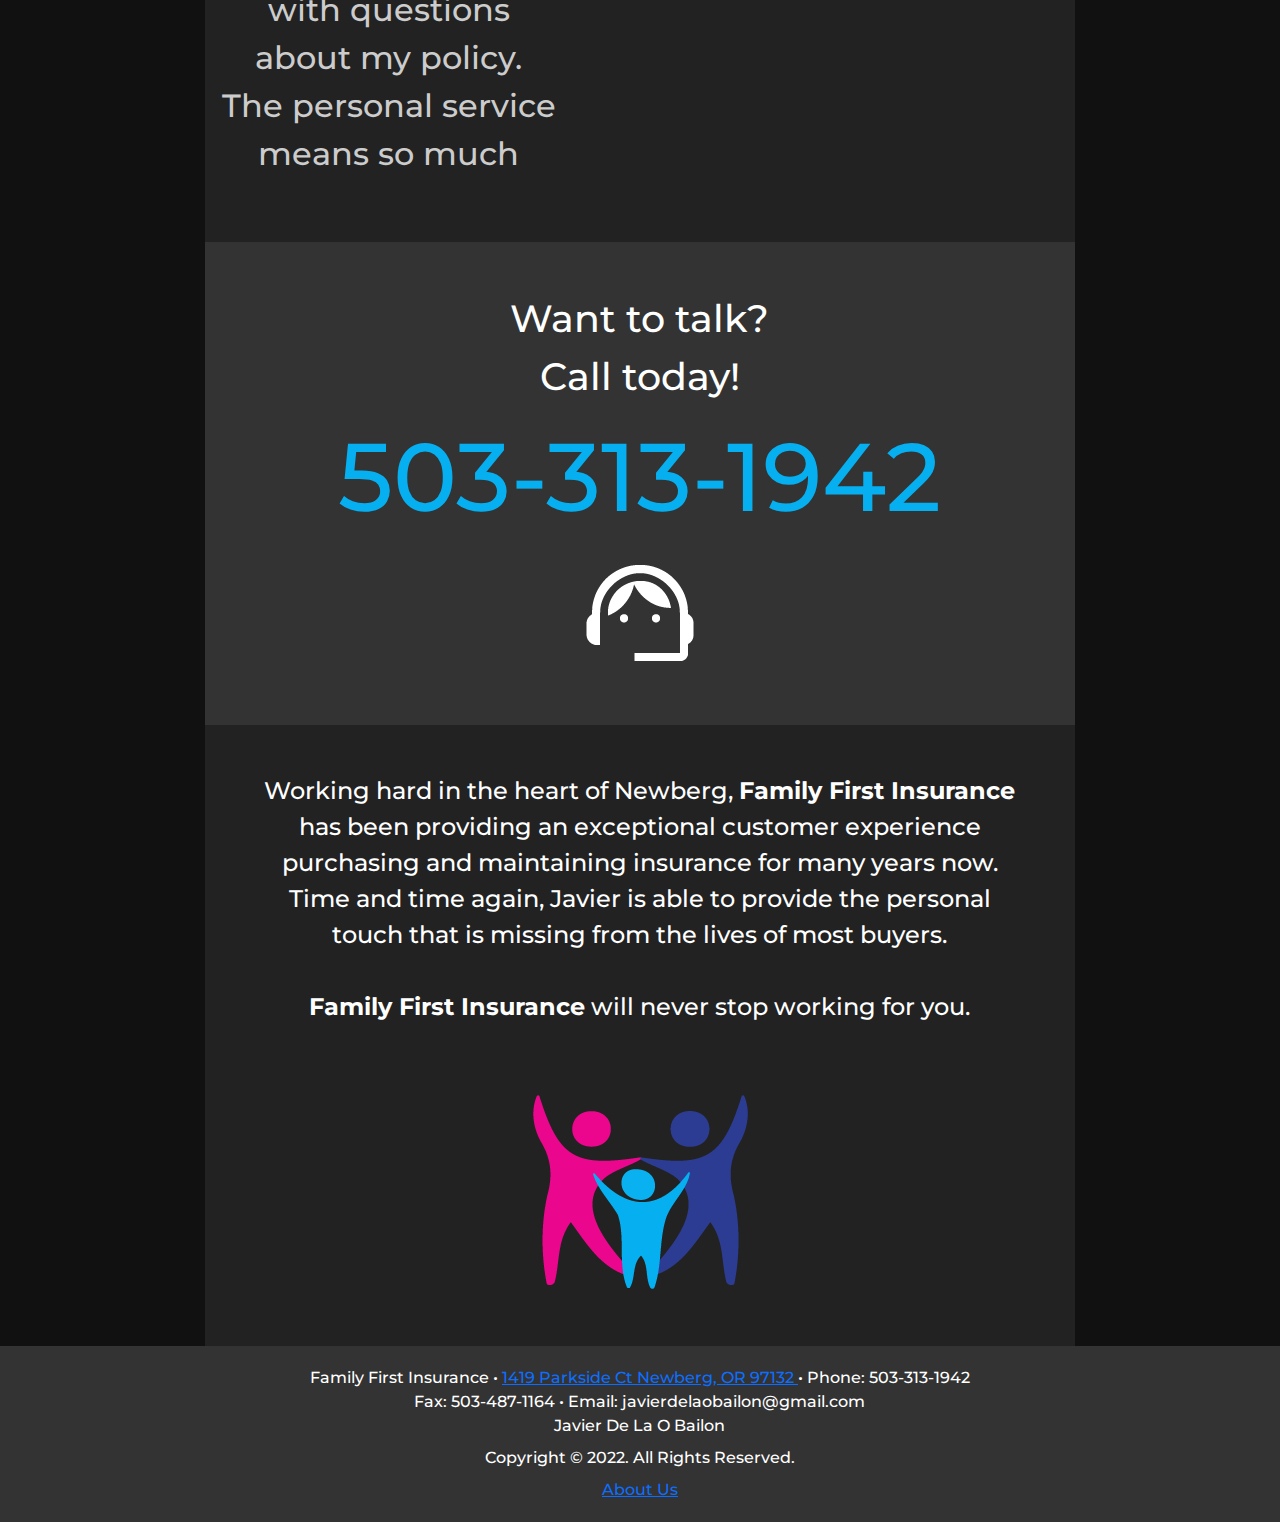
==== commit 64531db8: "updated with spanish" ====
--- a/docs/index.html
+++ b/docs/index.html
@@ -10,6 +10,7 @@
         gtag('js', new Date());
 
         gtag('config', 'G-D114K9Y3KC');
+
     </script>
     <title>Family First Insurance</title>
     <link rel="icon" type="image/x-icon" href="img/favicon.ico" />
@@ -24,934 +25,949 @@
     <script src="js/scripts.js"></script>
 </head>
 
-<body>
+<body onload="init(); getLang()">
     <div class="container-fluid" id="form-container">
         <!-- Nav Bar -->
         <div class="row" id="top-contact-banner">
-            <div class="col-0 col-sm-1 col-md-2 col-lg-2 col-xl-2 g-0" id="navbar-filler"></div>
-            <div class="col-12 col-sm-10 col-md-8 col-lg-8 col-xl-8 g-0">
+            <div class="col-0 col-sm-1 col-md-1 col-lg-2 col-xl-2 g-0" id="navbar-filler"></div>
+            <div class="col-12 col-sm-10 col-md-10 col-lg-8 col-xl-8 g-0">
                 <div class="row g-0">
                     <div></div>
-                    <div class="col-6 col-sm-6 col-md-6 col-lg-6 g-0 p-2">
+                    <div class="col-6 col-sm-6 col-md-6 col-lg-6 g-0">
                         <div id="top-company-name"><img id="business-logo-navbar"
                                 src="img/family-first-insurance.png" />
                             Family First Insurance
                         </div>
-                    </div>
-                    <div class="col-6 col-sm-6 col-md-6 col-lg-6 g-0 p-2">
-                        <div>
-                            <div id="top-call-us"><img id="phone-image-navbar" src="img/phone.png" />503-313-1942</div>
-                        </div>
-                    </div>
+                        <img id="business-logo-navbar-small" src="img/family-first-insurance.png" />
+                    </div>
+                    <div class="col-6 col-sm-6 col-md-6 col-lg-6 g-0" id="top-nav-call-flag">
+                        <div class="row">
+                            <div class="col-6 col-sm-6 col-md-3 col-lg-4 g-0" id="top-nav-call-flag-filler"></div>
+                            <div class="col-0 col-sm-0 col-md-7 col-lg-6 g-0" id="top-call-us-column">
+                                <div>
+                                    <div id="top-call-us"><img id="phone-image-navbar"
+                                            src="img/phone.png" />503-313-1942
+                                    </div>
+                                </div>
+                            </div>
+                            <div class="col-6 col-sm-6 col-md-2 col-lg-2 g-0" id="flag-row" onclick="swapLanguage()">
+                                <div class="row">
+                                    <div class="col-12"><img id="flag-icon" src="img/en-flag.png" /></div>
+                                    <div class="col-12">en</div>
+                                </div>
+                            </div>
+                        </div>
+                    </div>
+                    <div class="col-0 col-sm-0 col-md-1 col-lg-1 g-0" id="nav-bar-inplace-filler"></div>
                 </div>
             </div>
-            <div class="col-0 col-sm-1 col-md-2 col-lg-2 col-xl-2 g-0" id="navbar-filler"></div>
+            <div class="col-0 col-sm-1 col-md-1 col-lg-2 col-xl-2 g-0" id="navbar-filler"></div>
         </div>
-        <!-- Banner and tabs -->
-        <div class="row" id="business-banner">
+
+    </div>
+    <!-- Banner and tabs -->
+    <div class="row" id="business-banner">
+        <div class="row">
+            <div class="col-0 col-md-2 col-lg-2"></div>
+            <div class="col-12 col-sm-12 col-md-8 col-lg-5" id="quote-text">
+                <p><span>Request a</span><span>Quote!</span></p>
+            </div>
+            <div class="col-0 col-md-4 col-lg-0"></div>
+        </div>
+        <div class="row">
+            <div class="col-0 col-sm-1 col-md-2 col-lg-2 col-xl-2 g-0" id="form-tab-filler"></div>
+            <div class="col-12 col-sm-10 col-md-8 col-lg-8 col-xl-8 g-0">
+                <div class="row">
+                    <nav class="navigation-tabs">
+                        <div class="nav nav-tabs nav-fill" id="nav-tab" role="tablist">
+                            <button class="nav-link active" id="nav-auto-tab" data-bs-toggle="tab"
+                                data-bs-target="#nav-auto" type="button" role="tab" aria-controls="nav-auto"
+                                aria-selected="true" onclick="tabClick('Auto')">
+                                <div class="tab-text" id="auto-tab-text">Auto</div>
+                                <div class="tab-img"><img src="img/car-hatchback.png" /></div>
+                            </button>
+                            <button class="nav-link" id="nav-home-tab" data-bs-toggle="tab" data-bs-target="#nav-home"
+                                type="button" role="tab" aria-controls="nav-home" aria-selected="false"
+                                onclick="tabClick('Home')">
+                                <div class="tab-text" id="home-tab-text">Home</div>
+                                <div class="tab-img"><img src="img/home.png" /></div>
+                            </button>
+                            <button class="nav-link" id="nav-commercial-tab" data-bs-toggle="tab"
+                                data-bs-target="#nav-commercial" type="button" role="tab" aria-controls="nav-commercial"
+                                aria-selected="false" onclick="tabClick('Commercial')">
+                                <div class="tab-text" id="commercial-tab-text">Commercial</div>
+                                <div class="tab-img"><img src="img/domain.png" /></div>
+                            </button>
+                            <button class="nav-link" id="nav-life-tab" data-bs-toggle="tab" data-bs-target="#nav-life"
+                                type="button" role="tab" aria-controls="nav-life" aria-selected="false"
+                                onclick="tabClick('Life')">
+                                <div class="tab-text" id="life-tab-text">Life</div>
+                                <div class="tab-img"><img src="img/account-heart.png" /></div>
+                            </button>
+                        </div>
+                    </nav>
+                </div>
+            </div>
+            <div class="col-0 col-sm-1 col-md-2 col-lg-2 col-xl-2 g-0" id="form-tab-filler"></div>
+        </div>
+    </div>
+    <!-- Main content view -->
+    <div class="row">
+        <!-- Left padding -->
+        <div class="col-0 col-sm-0 col-md-1 col-lg-1 col-xl-2" id="form-filler"></div>
+        <!-- Content -->
+        <div class="col-12 col-sm-12 col-md-10 col-lg-10 col-xl-8" id="forms">
+            <!-- Tabs -->
+            <!-- Forms -->
             <div class="row">
-                <div class="col-0 col-md-2 col-lg-2"></div>
-                <div class="col-12 col-sm-12 col-md-8 col-lg-5" id="quote-text">
-                    <p><span>Request a</span><span>Quote!</span></p>
-                </div>
-                <div class="col-0 col-md-4 col-lg-0"></div>
-            </div>
-            <div class="row">
-                <div class="col-0 col-sm-1 col-md-2 col-lg-2 col-xl-2 g-0" id="form-tab-filler"></div>
-                <div class="col-12 col-sm-10 col-md-8 col-lg-8 col-xl-8 g-0">
-                    <div class="row">
-                        <nav class="navigation-tabs">
-                            <div class="nav nav-tabs nav-fill" id="nav-tab" role="tablist">
-                                <button class="nav-link active" id="nav-auto-tab" data-bs-toggle="tab"
-                                    data-bs-target="#nav-auto" type="button" role="tab" aria-controls="nav-auto"
-                                    aria-selected="true">
-                                    <div class="auto-tab-text">Auto</div>
-                                    <div class="auto-tab-img"><img src="img/car-hatchback.png" /></div>
-                                </button>
-                                <button class="nav-link" id="nav-home-tab" data-bs-toggle="tab"
-                                    data-bs-target="#nav-home" type="button" role="tab" aria-controls="nav-home"
-                                    aria-selected="false">
-                                    <div class="home-tab-text">Home</div>
-                                    <div class="home-tab-img"><img src="img/home.png" /></div>
-                                </button>
-                                <button class="nav-link" id="nav-commercial-tab" data-bs-toggle="tab"
-                                    data-bs-target="#nav-commercial" type="button" role="tab"
-                                    aria-controls="nav-commercial" aria-selected="false">
-                                    <div class="commercial-tab-text">Commercial</div>
-                                    <div class="commercial-tab-img"><img src="img/domain.png" /></div>
-                                </button>
-                                <button class="nav-link" id="nav-life-tab" data-bs-toggle="tab"
-                                    data-bs-target="#nav-life" type="button" role="tab" aria-controls="nav-life"
-                                    aria-selected="false">
-                                    <div class="life-tab-text">Life</div>
-                                    <div class="life-tab-img"><img src="img/account-heart.png" /></div>
-                                </button>
-                            </div>
-                        </nav>
-                    </div>
-                </div>
-                <div class="col-0 col-sm-1 col-md-2 col-lg-2 col-xl-2 g-0" id="form-tab-filler"></div>
+                <div class="col-1 col-sm-1 col-md-1 col-lg-1 col-xl-2 g-0" id="form-tab-filler-inside"></div>
+                <div class="col-10 col-sm-10 col-md-10 col-lg-10 col-xl-8 g-0 sectionpadding">
+                    <div class="tab-content" id="nav-tabContent">
+                        <!-- Auto -->
+                        <div class="tab-pane fade show active" id="nav-auto" role="tabpanel"
+                            aria-labelledby="nav-auto-tab">
+                            <div class="row">
+                                <div class="mobile-label" id="auto-section-label">Auto Insurance</div>
+                                <div class="row g-0" id="vehicle-info">Auto Info</div>
+                                <div class="row g-0">
+                                    <div class="col-6 col-sm-6 col-md-6 col-lg-6 p-2">
+                                        <input type="text" class="form-control" id="drivers-license-auto"
+                                            placeholder="Licence #">
+                                    </div>
+                                    <div class="col-6 col-sm-6 col-md-6 col-lg-6 p-2">
+                                        <input type="text" class="form-control" id="vehicle-identification-number-auto"
+                                            placeholder="VIN">
+                                    </div>
+                                </div>
+                                <div class="row g-0" id="auto-name-label">Name</div>
+                                <div class="row g-0">
+                                    <div class="col-4 col-sm-4 col-4 col-sm-4 col-md-4 col-lg-4 p-2">
+                                        <input type="text" class="form-control" id="first-name-auto"
+                                            placeholder="First">
+                                        <small id="first-name-auto-err" class="form-text" hidden>
+                                            Required Field
+                                        </small>
+                                    </div>
+                                    <div class="col-4 col-sm-4 col-4 col-sm-4 col-md-4 col-lg-4 p-2">
+                                        <input type="text" class="form-control" id="middle-name-auto"
+                                            placeholder="Middle">
+                                    </div>
+                                    <div class="col-4 col-sm-4 col-md-4 col-lg-4 p-2">
+                                        <input type="text" class="form-control" id="last-name-auto" placeholder="Last">
+                                        <small id="last-name-auto-err" class="form-text" hidden>
+                                            Required Field
+                                        </small>
+                                    </div>
+                                </div>
+                                <div class="row g-0" id="auto-dob-label">Date of birth</div>
+                                <div class="row g-0">
+                                    <div class="col-4 col-sm-4 col-md-4 col-lg-4 p-2">
+                                        <input type="text" class="form-control" id="month-auto" placeholder="MM">
+                                        <small id="month-auto-err" class="form-text" hidden>
+                                            Required Field
+                                        </small>
+                                    </div>
+
+                                    <div class="col-4 col-sm-4 col-md-4 col-lg-4 p-2">
+                                        <input type="text" class="form-control" id="day-auto" placeholder="DD">
+                                        <small id="day-auto-err" class="form-text" hidden>
+                                            Required Field
+                                        </small>
+                                    </div>
+
+                                    <div class="col-4 col-sm-4 col-md-4 col-lg-4 p-2">
+                                        <input type="text" class="form-control" id="year-auto" placeholder="YYYY">
+                                        <small id="year-auto-err" class="form-text" hidden>
+                                            Required Field
+                                        </small>
+                                    </div>
+                                </div>
+
+                                <div class="row g-0" id="auto-address-label">Address</div>
+                                <div class="row g-0">
+                                    <div class="col-6 col-sm-6 col-md-6 col-6 col-sm-6 col-md-6 col-lg-6 p-2">
+                                        <input type="text" class="form-control" id="address-one-auto"
+                                            placeholder="Address line 1">
+                                        <small id="address-one-auto-err" class="form-text" hidden>
+                                            Required Field
+                                        </small>
+                                    </div>
+
+                                    <div class="col-6 col-sm-6 col-md-6 col-6 col-sm-6 col-md-6 col-lg-6 p-2">
+                                        <input type="text" class="form-control" id="address-two-auto"
+                                            placeholder="Address line 2">
+                                    </div>
+                                </div>
+                                <div class="row g-0">
+                                    <div class="col-4 col-sm-4 col-md-4 col-lg-4 p-2">
+                                        <input type="text" class="form-control" id="city-auto" placeholder="City">
+                                        <small id="city-auto-err" class="form-text" hidden>
+                                            Required Field
+                                        </small>
+                                    </div>
+
+                                    <div class="col-4 col-sm-4 col-md-4 col-lg-4 p-2">
+                                        <input type="text" class="form-control" id="state-auto" placeholder="State">
+                                        <small id="state-auto-err" class="form-text" hidden>
+                                            Required Field
+                                        </small>
+                                    </div>
+
+                                    <div class="col-4 col-sm-4 col-md-4 col-lg-4 p-2">
+                                        <input type="text" class="form-control" id="zip-auto" placeholder="Zip">
+                                        <small id="zip-auto-err" class="form-text" hidden>
+                                            Required Field
+                                        </small>
+                                    </div>
+                                </div>
+
+                                <div class="row g-0">
+                                    <div class="col-6 col-sm-6 col-md-6 col-lg-6 p-2">
+                                        <input type="text" class="form-control" id="email-address-auto"
+                                            placeholder="Email">
+                                        <small id="email-address-auto-err" class="form-text" hidden>
+                                            Required Field
+                                        </small>
+                                    </div>
+
+                                    <div class="col-6 col-sm-6 col-md-6 col-lg-6 p-2">
+                                        <input type="text" class="form-control" id="phone-number-auto"
+                                            placeholder="Phone number">
+                                        <small id="phone-number-auto-err" class="form-text" hidden>
+                                            Required Field
+                                        </small>
+                                    </div>
+                                </div>
+                                <div class="row g-0 p-2">
+                                    <div class="col" id="button-col">
+                                        <button type="submit" class="btn" id="auto-get-your-quote"
+                                            onclick="submitAuto()">
+                                            Get Your Quote!</button>
+                                    </div>
+                                </div>
+                            </div>
+                        </div>
+
+                        <!-- HOME -->
+                        <div class="tab-pane fade" id="nav-home" role="tabpanel" aria-labelledby="nav-home-tab">
+                            <div class="row">
+                                <div class="mobile-label" id="home-section-label">Home Insurance</div>
+                                <div class="row g-0" id="home-name-label">Name</div>
+                                <div class="row g-0">
+                                    <div class="col-4 col-sm-4 col-md-4 col-lg-4 p-2">
+                                        <input type="text" class="form-control" id="first-name-home"
+                                            placeholder="First">
+                                        <small id="first-name-home-err" class="form-text" hidden>
+                                            Required Field
+                                        </small>
+                                    </div>
+                                    <div class="col-4 col-sm-4 col-md-4 col-lg-4 p-2">
+                                        <input type="text" class="form-control" id="middle-name-home"
+                                            placeholder="Middle">
+                                    </div>
+                                    <div class="col-4 col-sm-4 col-md-4 col-lg-4 p-2">
+                                        <input type="text" class="form-control" id="last-name-home" placeholder="Last">
+                                        <small id="last-name-home-err" class="form-text" hidden>
+                                            Required Field
+                                        </small>
+                                    </div>
+                                </div>
+                                <div class="row g-0" id="home-dob-label">Date of birth</div>
+                                <div class="row g-0">
+                                    <div class="col-4 col-sm-4 col-md-4 col-lg-4 p-2">
+                                        <input type="text" class="form-control" id="month-home" placeholder="MM">
+                                        <small id="month-home-err" class="form-text" hidden>
+                                            Required Field
+                                        </small>
+                                    </div>
+
+                                    <div class="col-4 col-sm-4 col-md-4 col-lg-4 p-2">
+                                        <input type="text" class="form-control" id="day-home" placeholder="DD">
+                                        <small id="day-home-err" class="form-text" hidden>
+                                            Required Field
+                                        </small>
+                                    </div>
+
+                                    <div class="col-4 col-sm-4 col-md-4 col-lg-4 p-2">
+                                        <input type="text" class="form-control" id="year-home" placeholder="YYYY">
+                                        <small id="year-home-err" class="form-text" hidden>
+                                            Required Field
+                                        </small>
+                                    </div>
+                                </div>
+
+                                <div class="row g-0" id="home-address-label">Address</div>
+                                <div class="row g-0">
+                                    <div class="col-6 col-sm-6 col-md-6 col-lg-6 p-2">
+                                        <input type="text" class="form-control" id="address-one-home"
+                                            placeholder="Address line 1">
+                                        <small id="address-one-home-err" class="form-text" hidden>
+                                            Required Field
+                                        </small>
+                                    </div>
+
+                                    <div class="col-6 col-sm-6 col-md-6 col-lg-6 p-2">
+                                        <input type="text" class="form-control" id="address-two-home"
+                                            placeholder="Address line 2">
+                                    </div>
+                                </div>
+                                <div class="row g-0">
+                                    <div class="col-4 col-sm-4 col-md-4 col-lg-4 p-2">
+                                        <input type="text" class="form-control" id="city-home" placeholder="City">
+                                        <small id="city-home-err" class="form-text" hidden>
+                                            Required Field
+                                        </small>
+                                    </div>
+
+                                    <div class="col-4 col-sm-4 col-md-4 col-lg-4 p-2">
+                                        <input type="text" class="form-control" id="state-home" placeholder="State">
+                                        <small id="state-home-err" class="form-text" hidden>
+                                            Required Field
+                                        </small>
+                                    </div>
+
+                                    <div class="col-4 col-sm-4 col-md-4 col-lg-4 p-2">
+                                        <input type="text" class="form-control" id="zip-home" placeholder="Zip">
+                                        <small id="zip-home-err" class="form-text" hidden>
+                                            Required Field
+                                        </small>
+                                    </div>
+                                </div>
+                                <div class="row g-0">
+                                    <div class="col-6 col-sm-6 col-md-6 col-lg-6 p-2">
+                                        <input type="text" class="form-control" id="email-address-home"
+                                            placeholder="Email">
+                                        <small id="email-address-home-err" class="form-text" hidden>
+                                            Required Field
+                                        </small>
+                                    </div>
+
+                                    <div class="col-6 col-sm-6 col-md-6 col-lg-6 p-2">
+                                        <input type="text" class="form-control" id="phone-number-home"
+                                            placeholder="Phone number">
+                                        <small id="phone-number-home-err" class="form-text" hidden>
+                                            Required Field
+                                        </small>
+                                    </div>
+                                </div>
+                                <div class="row g-0">
+                                    <div class="col-6 col-sm-6 col-md-6 col-lg-6 p-2">
+                                        <input type="text" class="form-control" id="drivers-license-home"
+                                            placeholder="License #">
+                                    </div>
+                                </div>
+                                <div class="row g-0 p-2">
+                                    <div class="col" id="button-col">
+                                        <button type="submit" class="btn" id="home-get-your-quote"
+                                            onclick="submitHome()">
+                                            Get Your Quote!</button>
+                                    </div>
+                                </div>
+                            </div>
+                        </div>
+                        <!--Commercial-->
+                        <div class="tab-pane fade" id="nav-commercial" role="tabpanel"
+                            aria-labelledby="nav-commercial-tab">
+                            <div class="row">
+                                <div class="mobile-label" id="commercial-section-label">Business Insurance</div>
+                                <div class="row g-0" id="commercial-business-label">Your Business</div>
+                                <div class="row g-0">
+                                    <div class="col-6 col-sm-6 col-md-6 col-lg-6 p-2">
+                                        <input type="text" class="form-control" id="business-name-commercial"
+                                            placeholder="Business Name">
+                                        <small id="business-name-commercial-err" class="form-text" hidden>
+                                            Required Field
+                                        </small>
+                                    </div>
+                                    <div class="col-6 col-sm-6 col-md-6 col-lg-6 p-2">
+                                        <input type="text" class="form-control" id="federal-id-number-commercial"
+                                            placeholder="Federal ID Number">
+                                        <small id="federal-id-number-commercial-err" class="form-text" hidden>
+                                            Required Field
+                                        </small>
+                                    </div>
+                                </div>
+                                <div class="row g-0">
+                                    <div class="col-6 col-sm-6 col-md-6 col-lg-6 p-2">
+                                        <input type="text" class="form-control" id="annual-reciepts-commercial"
+                                            placeholder="Annual Reciepts">
+                                        <small id="annual-reciepts-commercial-err" class="form-text" hidden>
+                                            Required Field
+                                        </small>
+                                    </div>
+                                    <div class="col-6 col-sm-6 col-md-6 col-lg-6 p-2">
+                                        <input type="text" class="form-control" id="employee-count-commercial"
+                                            placeholder="# of Employees">
+                                        <small id="employee-count-commercial-err" class="form-text" hidden>
+                                            Required Field
+                                        </small>
+                                    </div>
+                                </div>
+                                <div class="row g-0" id="commercial-name-label">Name</div>
+                                <div class="row g-0">
+                                    <div class="col-4 col-sm-4 col-md-4 col-lg-4 p-2">
+                                        <input type="text" class="form-control" id="first-name-commercial"
+                                            placeholder="First">
+                                        <small id="first-name-commercial-err" class="form-text" hidden>
+                                            Required Field
+                                        </small>
+                                    </div>
+                                    <div class="col-4 col-sm-4 col-md-4 col-lg-4 p-2">
+                                        <input type="text" class="form-control" id="middle-name-commercial"
+                                            placeholder="Middle">
+                                    </div>
+                                    <div class="col-4 col-sm-4 col-md-4 col-lg-4 p-2">
+                                        <input type="text" class="form-control" id="last-name-commercial"
+                                            placeholder="Last">
+                                        <small id="last-name-commercial-err" class="form-text" hidden>
+                                            Required Field
+                                        </small>
+                                    </div>
+                                </div>
+                                <div class="row g-0" id="commercial-dob-label">Date of birth</div>
+                                <div class="row g-0">
+                                    <div class="col-4 col-sm-4 col-md-4 col-lg-4 p-2">
+                                        <input type="text" class="form-control" id="month-commercial" placeholder="MM">
+                                        <small id="month-commercial-err" class="form-text" hidden>
+                                            Required Field
+                                        </small>
+                                    </div>
+
+                                    <div class="col-4 col-sm-4 col-md-4 col-lg-4 p-2">
+                                        <input type="text" class="form-control" id="day-commercial" placeholder="DD">
+                                        <small id="day-commercial-err" class="form-text" hidden>
+                                            Required Field
+                                        </small>
+                                    </div>
+
+                                    <div class="col-4 col-sm-4 col-md-4 col-lg-4 p-2">
+                                        <input type="text" class="form-control" id="year-commercial" placeholder="YYYY">
+                                        <small id="year-commercial-err" class="form-text" hidden>
+                                            Required Field
+                                        </small>
+                                    </div>
+                                </div>
+
+                                <div class="row g-0" id="commercial-address-label">Address</div>
+                                <div class="row g-0">
+                                    <div class="col-6 col-sm-6 col-md-6 col-lg-6 p-2">
+                                        <input type="text" class="form-control" id="address-one-commercial"
+                                            placeholder="Address line 1">
+                                        <small id="address-one-commercial-err" class="form-text" hidden>
+                                            Required Field
+                                        </small>
+                                    </div>
+
+                                    <div class="col-6 col-sm-6 col-md-6 col-lg-6 p-2">
+                                        <input type="text" class="form-control" id="address-two-commercial"
+                                            placeholder="Address line 2">
+                                    </div>
+                                </div>
+                                <div class="row g-0">
+                                    <div class="col-4 col-sm-4 col-md-4 col-lg-4 p-2">
+                                        <input type="text" class="form-control" id="city-commercial" placeholder="City">
+                                        <small id="city-commercial-err" class="form-text" hidden>
+                                            Required Field
+                                        </small>
+                                    </div>
+
+                                    <div class="col-4 col-sm-4 col-md-4 col-lg-4 p-2">
+                                        <input type="text" class="form-control" id="state-commercial"
+                                            placeholder="State">
+                                        <small id="state-commercial-err" class="form-text" hidden>
+                                            Required Field
+                                        </small>
+                                    </div>
+
+                                    <div class="col-4 col-sm-4 col-md-4 col-lg-4 p-2">
+                                        <input type="text" class="form-control" id="zip-commercial" placeholder="Zip">
+                                        <small id="zip-commercial-err" class="form-text" hidden>
+                                            Required Field
+                                        </small>
+                                    </div>
+                                </div>
+                                <div class="row g-0">
+                                    <div class="col-6 col-sm-6 col-md-6 col-lg-6 p-2">
+                                        <input type="text" class="form-control" id="email-address-commercial"
+                                            placeholder="Email">
+                                        <small id="email-address-commercial-err" class="form-text" hidden>
+                                            Required Field
+                                        </small>
+                                    </div>
+
+                                    <div class="col-6 col-sm-6 col-md-6 col-lg-6 p-2">
+                                        <input type="text" class="form-control" id="phone-number-commercial"
+                                            placeholder="Phone number">
+                                        <small id="phone-number-commercial-err" class="form-text" hidden>
+                                            Required Field
+                                        </small>
+                                    </div>
+                                </div>
+                                <div class="row g-0">
+                                    <div class="col-6 col-sm-6 col-md-6 col-lg-6 p-2">
+                                        <input type="text" class="form-control" id="drivers-license-commercial"
+                                            placeholder="License #">
+                                    </div>
+                                </div>
+                                <div class="row g-0 p-2">
+                                    <div class="col" id="button-col">
+                                        <button type="submit" class="btn p-2" id="commercial-get-your-quote"
+                                            onclick="submitCommercial()">Get Your
+                                            Quote!</button>
+                                    </div>
+                                </div>
+                            </div>
+                        </div>
+                        <!--Life-->
+                        <div class="tab-pane fade" id="nav-life" role="tabpanel" aria-labelledby="nav-life-tab">
+                            <div class="row">
+                                <div class="mobile-label" id="life-section-label">Life Insurance</div>
+                                <div class="row g-0" id="life-name-label">Name</div>
+                                <div class="row g-0">
+                                    <div class="col-4 col-sm-4 col-md-4 col-lg-4 p-2">
+                                        <input type="text" class="form-control" id="first-name-life"
+                                            placeholder="First">
+                                        <small id="first-name-life-err" class="form-text" hidden>
+                                            Required Field
+                                        </small>
+                                    </div>
+                                    <div class="col-4 col-sm-4 col-md-4 col-lg-4 p-2">
+                                        <input type="text" class="form-control" id="middle-name-life"
+                                            placeholder="Middle">
+                                    </div>
+                                    <div class="col-4 col-sm-4 col-md-4 col-lg-4 p-2">
+                                        <input type="text" class="form-control" id="last-name-life" placeholder="Last">
+                                        <small id="last-name-life-err" class="form-text" hidden>
+                                            Required Field
+                                        </small>
+                                    </div>
+                                </div>
+                                <div class="row g-0" id="life-dob-label">Date of birth</div>
+                                <div class="row g-0">
+                                    <div class="col-4 col-sm-4 col-md-4 col-lg-4 p-2">
+                                        <input type="text" class="form-control" id="month-life" placeholder="MM">
+                                        <small id="month-life-err" class="form-text" hidden>
+                                            Required Field
+                                        </small>
+                                    </div>
+
+                                    <div class="col-4 col-sm-4 col-md-4 col-lg-4 p-2">
+                                        <input type="text" class="form-control" id="day-life" placeholder="DD">
+                                        <small id="day-life-err" class="form-text" hidden>
+                                            Required Field
+                                        </small>
+                                    </div>
+
+                                    <div class="col-4 col-sm-4 col-md-4 col-lg-4 p-2">
+                                        <input type="text" class="form-control" id="year-life" placeholder="YYYY">
+                                        <small id="year-life-err" class="form-text" hidden>
+                                            Required Field
+                                        </small>
+                                    </div>
+                                </div>
+
+                                <div class="row g-0" id="life-address-label">Address</div>
+                                <div class="row g-0">
+                                    <div class="col-6 col-sm-6 col-md-6 col-lg-6 p-2">
+                                        <input type="text" class="form-control" id="address-one-life"
+                                            placeholder="Address line 1">
+                                        <small id="address-one-life-err" class="form-text" hidden>
+                                            Required Field
+                                        </small>
+                                    </div>
+
+                                    <div class="col-6 col-sm-6 col-md-6 col-lg-6 p-2">
+                                        <input type="text" class="form-control" id="address-two-life"
+                                            placeholder="Address line 2">
+                                    </div>
+                                </div>
+                                <div class="row g-0">
+                                    <div class="col-4 col-sm-4 col-md-4 col-lg-4 p-2">
+                                        <input type="text" class="form-control" id="city-life" placeholder="City">
+                                        <small id="city-life-err" class="form-text" hidden>
+                                            Required Field
+                                        </small>
+                                    </div>
+
+                                    <div class="col-4 col-sm-4 col-md-4 col-lg-4 p-2">
+                                        <input type="text" class="form-control" id="state-life" placeholder="State">
+                                        <small id="state-life-err" class="form-text" hidden>
+                                            Required Field
+                                        </small>
+                                    </div>
+
+                                    <div class="col-4 col-sm-4 col-md-4 col-lg-4 p-2">
+                                        <input type="text" class="form-control" id="zip-life" placeholder="Zip">
+                                        <small id="zip-life-err" class="form-text" hidden>
+                                            Required Field
+                                        </small>
+                                    </div>
+                                </div>
+                                <div class="row g-0">
+                                    <div class="col-6 col-sm-6 col-md-6 col-lg-6 p-2">
+                                        <input type="text" class="form-control" id="email-address-life"
+                                            placeholder="Email">
+                                        <small id="email-address-life-err" class="form-text" hidden>
+                                            Required Field
+                                        </small>
+                                    </div>
+
+                                    <div class="col-6 col-sm-6 col-md-6 col-lg-6 p-2">
+                                        <input type="text" class="form-control" id="phone-number-life"
+                                            placeholder="Phone number">
+                                        <small id="phone-number-life-err" class="form-text" hidden>
+                                            Required Field
+                                        </small>
+                                    </div>
+                                </div>
+                                <div class="row g-0">
+                                    <div class="col-6 col-sm-6 col-md-6 col-lg-6 p-2">
+                                        <input type="text" class="form-control" id="drivers-license-life"
+                                            placeholder="License #">
+                                    </div>
+                                    <div class="col-6 col-sm-6 col-md-6 col-lg-6 p-2">
+                                    </div>
+                                </div>
+                                <div class="row g-0" id="life-history-label">Medical History</div>
+                                <div class="row g-0">
+                                    <textarea type="text" class="form-control" id="note-life"
+                                        placeholder="Medical History">
+                                        </textarea>
+                                </div>
+                                <div class="row g-0 p-2">
+                                    <div class="col" id="button-col">
+                                        <button type="submit" class="btn" id="life-get-your-quote"
+                                            onclick="submitLife()">Get
+                                            Your Quote!</button>
+                                    </div>
+                                </div>
+                            </div>
+                        </div>
+
+                        <!-- hidden forms -->
+                        <div id="hidden-forms">
+                            <div id="auto-hidden" hidden>
+                                <form id="auto-hidden-form" name="auto-registration-form" accept-charset="utf-8"
+                                    action="https://formspree.io/f/xnqrlnpn" method="POST">
+                                    <fieldset id="fs-frm-inputs">
+                                        <fieldset class="user-name">
+                                            <div>
+                                                <input type="text" name="first" id="first-name-auto-hidden"
+                                                    placeholder="First Name">
+                                                <input type="text" name="middle" id="middle-name-auto-hidden"
+                                                    placeholder="Middle Name">
+                                                <input type="text" name="last" id="last-name-auto-hidden"
+                                                    placeholder="Last Name">
+                                            </div>
+                                        </fieldset>
+                                        <fieldset class="dateofbirth">
+                                            <div>
+                                                <input type="text" name="month" id="month-auto-hidden" placeholder="MM">
+                                                <input type="text" name="day" id="day-auto-hidden" placeholder="DD">
+                                                <input type="text" name="year" id="year-auto-hidden" placeholder="YYYY">
+                                            </div>
+                                        </fieldset>
+                                        <label for="drivers-license number">Oregon Driver License Number</label>
+                                        <input type="text" name="drivers-license number"
+                                            id="drivers-license-auto-hidden" placeholder="ID#">
+                                        <label for="vehicle identification number">Vehical Identification
+                                            Number</label>
+                                        <input type="text" name="vehicle identification number"
+                                            id="vehicle-identification-number-auto-hidden" placeholder="ID#">
+                                        <label for="address-one-auto">Address Line 1</label>
+                                        <input type="text" name="address-one-auto" id="address-one-auto-hidden"
+                                            placeholder="Address">
+                                        <!-- Line 2 should be not required -->
+                                        <label for="address-two-auto">Address Line 2</label>
+                                        <input type="text" name="address-two-auto" id="address-two-auto-hidden"
+                                            placeholder="Address">
+                                        <label for="city">City</label>
+                                        <input type="text" name="city" id="city-auto-hidden" placeholder="City">
+                                        <label for="state">State</label>
+                                        <input type="text" name="state" id="state-auto-hidden" placeholder="State"
+                                            value="OR">
+                                        <label for="zip">Zip</label>
+                                        <input type="text" name="zip" id="zip-auto-hidden" placeholder="#####">
+                                        <label for="email-address">Email Address</label>
+                                        <input type="email" name="_replyto" id="email-address-auto-hidden"
+                                            placeholder="email@domain.tld">
+                                        <label for="phone-number">Phone Number</label>
+                                        <input type="text" name="phone-number" id="phone-number-auto-hidden"
+                                            placeholder="###-###-####">
+                                        <input type="hidden" name="_subject" id="email-subject-auto-hidden"
+                                            value="Registration Form Submission">
+                                    </fieldset>
+                                    <input type="submit" id="auto-hidden-form-submit" value="Register">
+                                </form>
+                            </div>
+
+                            <div id="home-hidden" class="tabcontent" hidden>
+                                <form id="home-hidden-form" name="home-registration-form" accept-charset="utf-8"
+                                    action="https://formspree.io/f/mqkjwapb" method="POST">
+                                    <fieldset id="fs-frm-inputs">
+                                        <fieldset class="user-name">
+                                            <div>
+                                                <input type="text" name="first" id="first-name-home-hidden">
+                                                <input type="text" name="middle" id="middle-name-home-hidden">
+                                                <input type="text" name="last" id="last-name-home-hidden">
+                                            </div>
+                                        </fieldset>
+                                        <fieldset class="dateofbirth">
+                                            <div>
+                                                <input type="text" name="month" id="month-home-hidden">
+                                                <input type="text" name="day" id="day-home-hidden">
+                                                <input type="text" name="year" id="year-home-hidden">
+                                            </div>
+                                        </fieldset>
+                                        <input type="text" name="drivers-license number"
+                                            id="drivers-license-home-hidden">
+                                        <input type="text" name="address-one-home" id="address-one-home-hidden"
+                                            placeholder="Address">
+                                        <input type="text" name="address-two-home" id="address-two-home-hidden"
+                                            placeholder="Address">
+                                        <input type="text" name="city" id="city-home-hidden" placeholder="City">
+                                        <input type="text" name="state" id="state-home-hidden" placeholder="State"
+                                            value="OR">
+                                        <input type="text" name="zip" id="zip-home-hidden" placeholder="#####">
+                                        <input type="email" name="_replyto" id="email-address-home-hidden"
+                                            placeholder="email@domain.tld">
+                                        <input type="text" name="phone-number" id="phone-number-home-hidden"
+                                            placeholder="###-###-####">
+                                        <input type="hidden" name="_subject" id="email-subject-home-hidden"
+                                            value="Registration Form Submission">
+                                    </fieldset>
+                                    <input type="submit" id="home-hidden-form-submit" value="Register">
+                                </form>
+                            </div>
+
+                            <div id="commercial-hidden" class="tabcontent" hidden>
+                                <form id="commercial-hidden-form" name="commercial-registration-form"
+                                    accept-charset="utf-8" action="https://formspree.io/f/myyvlzed" method="POST">
+                                    <fieldset id="fs-frm-inputs">
+                                        <input type="text" name="business-name" id="business-name-commercial-hidden">
+                                        <fieldset class="user-name">
+                                            <div>
+                                                <input type="text" name="first" id="first-name-commercial-hidden">
+                                                <input type="text" name="middle" id="middle-name-commercial-hidden">
+                                                <input type="text" name="last" id="last-name-commercial-hidden">
+                                            </div>
+                                        </fieldset>
+                                        <fieldset class="dateofbirth">
+                                            <div>
+                                                <input type="text" name="month" id="month-commercial-hidden">
+                                                <input type="text" name="day" id="day-commercial-hidden">
+                                                <input type="text" name="year" id="year-commercial-hidden">
+                                            </div>
+                                        </fieldset>
+                                        <input type="text" name="drivers-license number"
+                                            id="drivers-license-commercial-hidden">
+                                        <input type="text" name="address-one-commercial"
+                                            id="address-one-commercial-hidden">
+                                        <input type="text" name="address-two-commercial"
+                                            id="address-two-commercial-hidden">
+                                        <input type="text" name="city" id="city-commercial-hidden">
+                                        <input type="text" name="state" id="state-commercial-hidden">
+                                        <input type="text" name="zip" id="zip-commercial-hidden">
+                                        <input type="text" name="annual-reciepts"
+                                            id="annual-reciepts-commercial-hidden">
+                                        <input type="text" name="federal-id-number"
+                                            id="federal-id-number-commercial-hidden">
+                                        <input type="text" name="employee-count" id="employee-count-commercial-hidden">
+                                        <input type="email" name="_replyto" id="email-address-commercial-hidden">
+                                        <input type="text" name="phone-number" id="phone-number-commercial-hidden">
+                                    </fieldset>
+                                    <input type="submit" id="commercial-hidden-form-submit" value="Register">
+                                </form>
+                            </div>
+
+                            <div id="life-hidden" class="tabcontent" hidden>
+                                <form id="life-hidden-form" name="life-registration-form" accept-charset="utf-8"
+                                    action="https://formspree.io/f/mzbwyzej" method="POST">
+                                    <fieldset id="fs-frm-inputs">
+                                        <fieldset class="user-name">
+                                            <legend>Full Name</legend>
+                                            <div>
+                                                <input type="text" name="first" id="first-name-life-hidden">
+                                                <input type="text" name="middle" id="middle-name-life-hidden">
+                                                <input type="text" name="last" id="last-name-life-hidden">
+                                            </div>
+                                        </fieldset>
+                                        <fieldset class="dateofbirth">
+                                            <legend>Date of Birth</legend>
+                                            <div>
+                                                <input type="text" name="month" id="month-life-hidden">
+                                                <input type="text" name="day" id="day-life-hidden">
+                                                <input type="text" name="year" id="year-life-hidden">
+                                            </div>
+                                        </fieldset>
+                                        <input type="text" name="drivers-license number"
+                                            id="drivers-license-life-hidden">
+                                        <input type="text" name="address-one-life" id="address-one-life-hidden">
+                                        <input type="text" name="address-two-life" id="address-two-life-hidden">
+                                        <input type="text" name="city" id="city-life-hidden">
+                                        <input type="text" name="state" id="state-life-hidden">
+                                        <input type="text" name="zip" id="zip-life-hidden">
+                                        <input type="email" name="_replyto" id="email-address-life-hidden">
+                                        <input type="text" name="phone-number" id="phone-number-life-hidden">
+                                        <textarea rows="2" name="note" id="note-life-hidden"></textarea>
+                                        <input type="hidden" name="_subject" id="email-subject-life-hidden"
+                                            value="Registration Form Submission">
+                                    </fieldset>
+                                    <input type="submit" id="life-hidden-form-submit" value="Register">
+                                </form>
+                            </div>
+                        </div>
+                    </div>
+
+                </div>
+                <div class="col-1 col-sm-1 col-md-1 col-lg-1 col-xl-2 g-0" id="form-tab-filler-inside"></div>
+
+                <!-- Who insurance is offered through -->
+                <div class="row provider-row-brands sectionpadding g-0">
+                    <div class="col-0 col-sm-2"></div>
+                    <div class="providers col-12 col-sm-8" id="providers-text-line">Quality Insurance Through
+                        These
+                        Great Providers
+                    </div>
+                    <div class="col-0 col-sm-2"></div>
+                </div>
+                <div class="row provider-row-brands g-0">
+                    <div class="row provider-row-brands sectionmargin g-0">
+                        <img class="brand-logo sym-logo" src="img/symmetry.png" />
+                        <img class="brand-logo still-logo" src="img/stillwater-i.png" />
+                        <img class="brand-logo nation-logo" src="img/Nationwide-Logo-i.png" />
+                        <img class="brand-logo branch-logo" src="img/branch-i.png" />
+                        <img class="brand-logo kemper-logo" src="img/kemper-i.png" />
+                        <img class="brand-logo natgen-logo" src="img/natgen.png" />
+                        <img class="brand-logo encompass-logo" src="img/encompass-i.png" />
+                        <img class="brand-logo allstate-logo" src="img/Allstate-Logo-i.png" />
+                    </div>
+                </div>
+                <!-- Javier's face -->
+                <div class="row sectionpadding g-0">
+                    <div class="col-12 col-sm-12 col-md-12 col-lg-6" id="contact-img-container">
+                        <img id="contact-img" src="img/owner_picture.png" />
+                    </div>
+                    <div class="col-12 col-sm-12 col-md-12 col-lg-6 p-2" id="javiers-face-text">
+                        Javier's Gurantee:<br>
+                        <i>"I never stop working to get you the best deals!"</i>
+                    </div>
+                </div>
+                <!-- Review -->
+                <div class="row g-0" id="review">
+                    <div class="col-4 col-sm-4 col-md-4 col-lg-4" id="review-hr-left">
+                        <hr>
+                    </div>
+                    <div class="col-4 col-sm-4 col-md-4 col-lg-4 px-1" id="review-stars">
+                        <img src="img/review_stars.png" class="px-1" id="star" />
+                    </div>
+                    <div class="col-4 col-sm-4 col-md-4 col-lg-4" id="review-hr-right">
+                        <hr>
+                    </div>
+                    <div class="text-center" id="service-promise">5 Star Service Guranteed</div>
+                </div>
+                <!-- Testimonials -->
+                <div class="row py-5 g-0" id="testimonials">
+                    <div class="col-12 col-sm-12 col-md-12 col-lg-12" id="placeholder">
+                        <div class="row">
+                            <div class="col-12 col-sm-12 col-md-12 col-lg-5 col-xl-5 col-xxl-5"
+                                id="testimonial-container-left">
+                                <div class="row text-center testimonial-copy">
+                                    <div id="testimonial-name">Nicholas</div>
+                                    <div class="testimonial-text" id="testimonial-text-nic">I saved a ton of
+                                        money
+                                        with the insurance Javier
+                                        found me!
+                                    </div>
+                                </div>
+                                <hr class="mx-5">
+                                <div class="row text-center testimonial-copy">
+                                    <div id="testimonial-name">Brandon</div>
+                                    <div class="testimonial-text" id="testimonial-text-brandon">Javier never
+                                        stops
+                                        working hard to provide
+                                        the
+                                        best
+                                        service in town
+                                    </div>
+                                </div>
+                                <hr class="mx-5">
+                                <div class="row text-center testimonial-copy">
+                                    <div id="testimonial-name">Jamie</div>
+                                    <div class="testimonial-text" id="testimonial-text-jamie">I'm always able to
+                                        reach out to Javier with
+                                        questions
+                                        about my policy. The personal service means so much
+                                    </div>
+                                </div>
+                            </div>
+                            <div class="col-12 col-sm-12 col-md-12 col-lg-7 col-xl-7 col-xxl-7"
+                                id="testimonial-container-right">
+                                <img src="img/testimonials.png" alt="owner_picture" id="testimonial-img">
+                            </div>
+                        </div>
+
+                    </div>
+                    <div class="col-0 col-sm-0 col-lg-0" id="placeholder-filler-right"></div>
+                </div>
+                <!-- Copy -->
+                <div class="row provider-row sectionpadding g-0">
+                    <div class="col-12" id="contact-javier">
+                        <div class="fullrow contact-us-copy" id="want-to-talk">Want to talk?</div>
+                        <div class="fullrow contact-us-copy" id="call-today">Call today!</div>
+                        <div class="fullrow bannernumber">503-313-1942</div>
+                        <div class="fullrow"><img src="img/agent.png" /></div>
+                    </div>
+                </div>
+                <div class="row g-0">
+                    <div id="info-text">Working hard in the heart of Newberg, <b>Family First Insurance</b> has
+                        been
+                        providing an exceptional customer experience purchasing and maintaining insurance for
+                        many
+                        years now. Time and time again, Javier is able to provide the personal touch that is
+                        missing
+                        from the lives of most buyers.<br><br><b>Family First Insurance</b> will never stop
+                        working
+                        for
+                        you. </br>
+                        <img id="botimg" src="img/family-first-insurance.png" />
+                    </div>
+                </div>
             </div>
         </div>
-        <!-- Main content view -->
-        <div class="row">
-            <!-- Left padding -->
-            <div class="col-0 col-sm-0 col-md-1 col-lg-1 col-xl-2" id="form-filler"></div>
-            <!-- Content -->
-            <div class="col-12 col-sm-12 col-md-10 col-lg-10 col-xl-8" id="forms">
-                <!-- Tabs -->
-                <!-- Forms -->
-                <div class="row">
-                    <div class="col-1 col-sm-1 col-md-1 col-lg-1 col-xl-2 g-0" id="form-tab-filler-inside"></div>
-                    <div class="col-10 col-sm-10 col-md-10 col-lg-10 col-xl-8 g-0 sectionpadding">
-                        <div class="tab-content" id="nav-tabContent">
-                            <!-- Auto -->
-                            <div class="tab-pane fade show active" id="nav-auto" role="tabpanel"
-                                aria-labelledby="nav-auto-tab">
-                                <div class="row">
-                                    <div class="row g-0">Auto Info</div>
-                                    <div class="row g-0">
-                                        <div class="col-6 col-sm-6 col-md-6 col-lg-6 p-2">
-                                            <input type="text" class="form-control" id="drivers-license-auto"
-                                                placeholder="Licence #">
-                                        </div>
-                                        <div class="col-6 col-sm-6 col-md-6 col-lg-6 p-2">
-                                            <input type="text" class="form-control"
-                                                id="vehicle-identification-number-auto" placeholder="VIN">
-                                        </div>
-                                    </div>
-                                    <div class="row g-0">Name</div>
-                                    <div class="row g-0">
-                                        <div class="col-4 col-sm-4 col-4 col-sm-4 col-md-4 col-lg-4 p-2">
-                                            <input type="text" class="form-control" id="first-name-auto"
-                                                placeholder="First name">
-                                            <small id="first-name-auto-err" class="form-text" hidden>
-                                                Required Field
-                                            </small>
-                                        </div>
-                                        <div class="col-4 col-sm-4 col-4 col-sm-4 col-md-4 col-lg-4 p-2">
-                                            <input type="text" class="form-control" id="middle-name-auto"
-                                                placeholder="Middle name">
-                                        </div>
-                                        <div class="col-4 col-sm-4 col-md-4 col-lg-4 p-2">
-                                            <input type="text" class="form-control" id="last-name-auto"
-                                                placeholder="Last name">
-                                            <small id="last-name-auto-err" class="form-text" hidden>
-                                                Required Field
-                                            </small>
-                                        </div>
-                                    </div>
-                                    <div class="row g-0">Date of birth</div>
-                                    <div class="row g-0">
-                                        <div class="col-4 col-sm-4 col-md-4 col-lg-4 p-2">
-                                            <input type="text" class="form-control" id="month-auto" placeholder="MM">
-                                            <small id="month-auto-err" class="form-text" hidden>
-                                                Required Field
-                                            </small>
-                                        </div>
-
-                                        <div class="col-4 col-sm-4 col-md-4 col-lg-4 p-2">
-                                            <input type="text" class="form-control" id="day-auto" placeholder="DD">
-                                            <small id="day-auto-err" class="form-text" hidden>
-                                                Required Field
-                                            </small>
-                                        </div>
-
-                                        <div class="col-4 col-sm-4 col-md-4 col-lg-4 p-2">
-                                            <input type="text" class="form-control" id="year-auto" placeholder="YYYY">
-                                            <small id="year-auto-err" class="form-text" hidden>
-                                                Required Field
-                                            </small>
-                                        </div>
-                                    </div>
-
-                                    <div class="row g-0">Address</div>
-                                    <div class="row g-0">
-                                        <div class="col-6 col-sm-6 col-md-6 col-6 col-sm-6 col-md-6 col-lg-6 p-2">
-                                            <input type="text" class="form-control" id="address-one-auto"
-                                                placeholder="Address line 1">
-                                            <small id="address-one-auto-err" class="form-text" hidden>
-                                                Required Field
-                                            </small>
-                                        </div>
-
-                                        <div class="col-6 col-sm-6 col-md-6 col-6 col-sm-6 col-md-6 col-lg-6 p-2">
-                                            <input type="text" class="form-control" id="address-two-auto"
-                                                placeholder="Address line 2">
-                                        </div>
-                                    </div>
-                                    <div class="row g-0">
-                                        <div class="col-4 col-sm-4 col-md-4 col-lg-4 p-2">
-                                            <input type="text" class="form-control" id="city-auto" placeholder="City">
-                                            <small id="city-auto-err" class="form-text" hidden>
-                                                Required Field
-                                            </small>
-                                        </div>
-
-                                        <div class="col-4 col-sm-4 col-md-4 col-lg-4 p-2">
-                                            <input type="text" class="form-control" id="state-auto" placeholder="State">
-                                            <small id="state-auto-err" class="form-text" hidden>
-                                                Required Field
-                                            </small>
-                                        </div>
-
-                                        <div class="col-4 col-sm-4 col-md-4 col-lg-4 p-2">
-                                            <input type="text" class="form-control" id="zip-auto" placeholder="Zip">
-                                            <small id="zip-auto-err" class="form-text" hidden>
-                                                Required Field
-                                            </small>
-                                        </div>
-                                    </div>
-
-                                    <div class="row g-0">
-                                        <div class="col-6 col-sm-6 col-md-6 col-lg-6 p-2">
-                                            <input type="text" class="form-control" id="email-address-auto"
-                                                placeholder="Email">
-                                            <small id="email-address-auto-err" class="form-text" hidden>
-                                                Required Field
-                                            </small>
-                                        </div>
-
-                                        <div class="col-6 col-sm-6 col-md-6 col-lg-6 p-2">
-                                            <input type="text" class="form-control" id="phone-number-auto"
-                                                placeholder="Phone number">
-                                            <small id="phone-number-auto-err" class="form-text" hidden>
-                                                Required Field
-                                            </small>
-                                        </div>
-                                    </div>
-                                    <div class="row g-0 p-2">
-                                        <div class="col" id="button-col">
-                                            <button type="submit" class="btn" id="get-your-quote"
-                                                onclick="submitAuto()">
-                                                Get Your Quote!</button>
-                                        </div>
-                                    </div>
-                                </div>
-                            </div>
-
-                            <!-- HOME -->
-                            <div class="tab-pane fade" id="nav-home" role="tabpanel" aria-labelledby="nav-home-tab">
-                                <div class="row">
-                                    <div class="row g-0">Name</div>
-                                    <div class="row g-0">
-                                        <div class="col-4 col-sm-4 col-md-4 col-lg-4 p-2">
-                                            <input type="text" class="form-control" id="first-name-home"
-                                                placeholder="First name">
-                                            <small id="first-name-home-err" class="form-text" hidden>
-                                                Required Field
-                                            </small>
-                                        </div>
-                                        <div class="col-4 col-sm-4 col-md-4 col-lg-4 p-2">
-                                            <input type="text" class="form-control" id="middle-name-home"
-                                                placeholder="Middle name">
-                                        </div>
-                                        <div class="col-4 col-sm-4 col-md-4 col-lg-4 p-2">
-                                            <input type="text" class="form-control" id="last-name-home"
-                                                placeholder="Last name">
-                                            <small id="last-name-home-err" class="form-text" hidden>
-                                                Required Field
-                                            </small>
-                                        </div>
-                                    </div>
-                                    <div class="row g-0">Date of birth</div>
-                                    <div class="row g-0">
-                                        <div class="col-4 col-sm-4 col-md-4 col-lg-4 p-2">
-                                            <input type="text" class="form-control" id="month-home" placeholder="MM">
-                                            <small id="month-home-err" class="form-text" hidden>
-                                                Required Field
-                                            </small>
-                                        </div>
-
-                                        <div class="col-4 col-sm-4 col-md-4 col-lg-4 p-2">
-                                            <input type="text" class="form-control" id="day-home" placeholder="DD">
-                                            <small id="day-home-err" class="form-text" hidden>
-                                                Required Field
-                                            </small>
-                                        </div>
-
-                                        <div class="col-4 col-sm-4 col-md-4 col-lg-4 p-2">
-                                            <input type="text" class="form-control" id="year-home" placeholder="YYYY">
-                                            <small id="year-home-err" class="form-text" hidden>
-                                                Required Field
-                                            </small>
-                                        </div>
-                                    </div>
-
-                                    <div class="row g-0">Address</div>
-                                    <div class="row g-0">
-                                        <div class="col-6 col-sm-6 col-md-6 col-lg-6 p-2">
-                                            <input type="text" class="form-control" id="address-one-home"
-                                                placeholder="Address line 1">
-                                            <small id="address-one-home-err" class="form-text" hidden>
-                                                Required Field
-                                            </small>
-                                        </div>
-
-                                        <div class="col-6 col-sm-6 col-md-6 col-lg-6 p-2">
-                                            <input type="text" class="form-control" id="address-two-home"
-                                                placeholder="Address line 2">
-                                        </div>
-                                    </div>
-                                    <div class="row g-0">
-                                        <div class="col-4 col-sm-4 col-md-4 col-lg-4 p-2">
-                                            <input type="text" class="form-control" id="city-home" placeholder="City">
-                                            <small id="city-home-err" class="form-text" hidden>
-                                                Required Field
-                                            </small>
-                                        </div>
-
-                                        <div class="col-4 col-sm-4 col-md-4 col-lg-4 p-2">
-                                            <input type="text" class="form-control" id="state-home" placeholder="State">
-                                            <small id="state-home-err" class="form-text" hidden>
-                                                Required Field
-                                            </small>
-                                        </div>
-
-                                        <div class="col-4 col-sm-4 col-md-4 col-lg-4 p-2">
-                                            <input type="text" class="form-control" id="zip-home" placeholder="Zip">
-                                            <small id="zip-home-err" class="form-text" hidden>
-                                                Required Field
-                                            </small>
-                                        </div>
-                                    </div>
-                                    <div class="row g-0">
-                                        <div class="col-6 col-sm-6 col-md-6 col-lg-6 p-2">
-                                            <input type="text" class="form-control" id="email-address-home"
-                                                placeholder="Email">
-                                            <small id="email-address-home-err" class="form-text" hidden>
-                                                Required Field
-                                            </small>
-                                        </div>
-
-                                        <div class="col-6 col-sm-6 col-md-6 col-lg-6 p-2">
-                                            <input type="text" class="form-control" id="phone-number-home"
-                                                placeholder="Phone number">
-                                            <small id="phone-number-home-err" class="form-text" hidden>
-                                                Required Field
-                                            </small>
-                                        </div>
-                                    </div>
-                                    <div class="row g-0">
-                                        <div class="col-6 col-sm-6 col-md-6 col-lg-6 p-2">
-                                            <input type="text" class="form-control" id="drivers-license-home"
-                                                placeholder="License #">
-                                        </div>
-                                    </div>
-                                    <div class="row g-0 p-2">
-                                        <div class="col" id="button-col">
-                                            <button type="submit" class="btn" id="get-your-quote"
-                                                onclick="submitHome()">
-                                                Get Your Quote!</button>
-                                        </div>
-                                    </div>
-                                </div>
-                            </div>
-                            <!--Commercial-->
-                            <div class="tab-pane fade" id="nav-commercial" role="tabpanel"
-                                aria-labelledby="nav-commercial-tab">
-                                <div class="row">
-                                    <div class="row g-0">Your Business</div>
-                                    <div class="row g-0">
-                                        <div class="col-6 col-sm-6 col-md-6 col-lg-6 p-2">
-                                            <input type="text" class="form-control" id="business-name-commercial"
-                                                placeholder="Business Name">
-                                            <small id="business-name-commercial-err" class="form-text" hidden>
-                                                Required Field
-                                            </small>
-                                        </div>
-                                        <div class="col-6 col-sm-6 col-md-6 col-lg-6 p-2">
-                                            <input type="text" class="form-control" id="federal-id-number-commercial"
-                                                placeholder="Federal ID Number">
-                                            <small id="federal-id-number-commercial-err" class="form-text" hidden>
-                                                Required Field
-                                            </small>
-                                        </div>
-                                    </div>
-                                    <div class="row g-0">
-                                        <div class="col-6 col-sm-6 col-md-6 col-lg-6 p-2">
-                                            <input type="text" class="form-control" id="annual-reciepts-commercial"
-                                                placeholder="Annual Reciepts">
-                                            <small id="annual-reciepts-commercial-err" class="form-text" hidden>
-                                                Required Field
-                                            </small>
-                                        </div>
-                                        <div class="col-6 col-sm-6 col-md-6 col-lg-6 p-2">
-                                            <input type="text" class="form-control" id="employee-count-commercial"
-                                                placeholder="# of Employees">
-                                            <small id="employee-count-commercial-err" class="form-text" hidden>
-                                                Required Field
-                                            </small>
-                                        </div>
-                                    </div>
-                                    <div class="row g-0">Name</div>
-                                    <div class="row g-0">
-                                        <div class="col-4 col-sm-4 col-md-4 col-lg-4 p-2">
-                                            <input type="text" class="form-control" id="first-name-commercial"
-                                                placeholder="First name">
-                                            <small id="first-name-commercial-err" class="form-text" hidden>
-                                                Required Field
-                                            </small>
-                                        </div>
-                                        <div class="col-4 col-sm-4 col-md-4 col-lg-4 p-2">
-                                            <input type="text" class="form-control" id="middle-name-commercial"
-                                                placeholder="Middle name">
-                                        </div>
-                                        <div class="col-4 col-sm-4 col-md-4 col-lg-4 p-2">
-                                            <input type="text" class="form-control" id="last-name-commercial"
-                                                placeholder="Last name">
-                                            <small id="last-name-commercial-err" class="form-text" hidden>
-                                                Required Field
-                                            </small>
-                                        </div>
-                                    </div>
-                                    <div class="row g-0">Date of birth</div>
-                                    <div class="row g-0">
-                                        <div class="col-4 col-sm-4 col-md-4 col-lg-4 p-2">
-                                            <input type="text" class="form-control" id="month-commercial"
-                                                placeholder="MM">
-                                            <small id="month-commercial-err" class="form-text" hidden>
-                                                Required Field
-                                            </small>
-                                        </div>
-
-                                        <div class="col-4 col-sm-4 col-md-4 col-lg-4 p-2">
-                                            <input type="text" class="form-control" id="day-commercial"
-                                                placeholder="DD">
-                                            <small id="day-commercial-err" class="form-text" hidden>
-                                                Required Field
-                                            </small>
-                                        </div>
-
-                                        <div class="col-4 col-sm-4 col-md-4 col-lg-4 p-2">
-                                            <input type="text" class="form-control" id="year-commercial"
-                                                placeholder="YYYY">
-                                            <small id="year-commercial-err" class="form-text" hidden>
-                                                Required Field
-                                            </small>
-                                        </div>
-                                    </div>
-
-                                    <div class="row g-0">Address</div>
-                                    <div class="row g-0">
-                                        <div class="col-6 col-sm-6 col-md-6 col-lg-6 p-2">
-                                            <input type="text" class="form-control" id="address-one-commercial"
-                                                placeholder="Address line 1">
-                                            <small id="address-one-commercial-err" class="form-text" hidden>
-                                                Required Field
-                                            </small>
-                                        </div>
-
-                                        <div class="col-6 col-sm-6 col-md-6 col-lg-6 p-2">
-                                            <input type="text" class="form-control" id="address-two-commercial"
-                                                placeholder="Address line 2">
-                                        </div>
-                                    </div>
-                                    <div class="row g-0">
-                                        <div class="col-4 col-sm-4 col-md-4 col-lg-4 p-2">
-                                            <input type="text" class="form-control" id="city-commercial"
-                                                placeholder="City">
-                                            <small id="city-commercial-err" class="form-text" hidden>
-                                                Required Field
-                                            </small>
-                                        </div>
-
-                                        <div class="col-4 col-sm-4 col-md-4 col-lg-4 p-2">
-                                            <input type="text" class="form-control" id="state-commercial"
-                                                placeholder="State">
-                                            <small id="state-commercial-err" class="form-text" hidden>
-                                                Required Field
-                                            </small>
-                                        </div>
-
-                                        <div class="col-4 col-sm-4 col-md-4 col-lg-4 p-2">
-                                            <input type="text" class="form-control" id="zip-commercial"
-                                                placeholder="Zip">
-                                            <small id="zip-commercial-err" class="form-text" hidden>
-                                                Required Field
-                                            </small>
-                                        </div>
-                                    </div>
-                                    <div class="row g-0">
-                                        <div class="col-6 col-sm-6 col-md-6 col-lg-6 p-2">
-                                            <input type="text" class="form-control" id="email-address-commercial"
-                                                placeholder="Email">
-                                            <small id="email-address-commercial-err" class="form-text" hidden>
-                                                Required Field
-                                            </small>
-                                        </div>
-
-                                        <div class="col-6 col-sm-6 col-md-6 col-lg-6 p-2">
-                                            <input type="text" class="form-control" id="phone-number-commercial"
-                                                placeholder="Phone number">
-                                            <small id="phone-number-commercial-err" class="form-text" hidden>
-                                                Required Field
-                                            </small>
-                                        </div>
-                                    </div>
-                                    <div class="row g-0">
-                                        <div class="col-6 col-sm-6 col-md-6 col-lg-6 p-2">
-                                            <input type="text" class="form-control" id="drivers-license-commercial"
-                                                placeholder="License #">
-                                        </div>
-                                    </div>
-                                    <div class="row g-0 p-2">
-                                        <div class="col" id="button-col">
-                                            <button type="submit" class="btn p-2" id="get-your-quote"
-                                                onclick="submitCommercial()">Get Your
-                                                Quote!</button>
-                                        </div>
-                                    </div>
-                                </div>
-                            </div>
-                            <!--Life-->
-                            <div class="tab-pane fade" id="nav-life" role="tabpanel" aria-labelledby="nav-life-tab">
-                                <div class="row">
-                                    <div class="row g-0">Name</div>
-                                    <div class="row g-0">
-                                        <div class="col-4 col-sm-4 col-md-4 col-lg-4 p-2">
-                                            <input type="text" class="form-control" id="first-name-life"
-                                                placeholder="First name">
-                                            <small id="first-name-life-err" class="form-text" hidden>
-                                                Required Field
-                                            </small>
-                                        </div>
-                                        <div class="col-4 col-sm-4 col-md-4 col-lg-4 p-2">
-                                            <input type="text" class="form-control" id="middle-name-life"
-                                                placeholder="Middle name">
-                                        </div>
-                                        <div class="col-4 col-sm-4 col-md-4 col-lg-4 p-2">
-                                            <input type="text" class="form-control" id="last-name-life"
-                                                placeholder="Last name">
-                                            <small id="last-name-life-err" class="form-text" hidden>
-                                                Required Field
-                                            </small>
-                                        </div>
-                                    </div>
-                                    <div class="row g-0">Date of birth</div>
-                                    <div class="row g-0">
-                                        <div class="col-4 col-sm-4 col-md-4 col-lg-4 p-2">
-                                            <input type="text" class="form-control" id="month-life" placeholder="MM">
-                                            <small id="month-life-err" class="form-text" hidden>
-                                                Required Field
-                                            </small>
-                                        </div>
-
-                                        <div class="col-4 col-sm-4 col-md-4 col-lg-4 p-2">
-                                            <input type="text" class="form-control" id="day-life" placeholder="DD">
-                                            <small id="day-life-err" class="form-text" hidden>
-                                                Required Field
-                                            </small>
-                                        </div>
-
-                                        <div class="col-4 col-sm-4 col-md-4 col-lg-4 p-2">
-                                            <input type="text" class="form-control" id="year-life" placeholder="YYYY">
-                                            <small id="year-life-err" class="form-text" hidden>
-                                                Required Field
-                                            </small>
-                                        </div>
-                                    </div>
-
-                                    <div class="row g-0">Address</div>
-                                    <div class="row g-0">
-                                        <div class="col-6 col-sm-6 col-md-6 col-lg-6 p-2">
-                                            <input type="text" class="form-control" id="address-one-life"
-                                                placeholder="Address line 1">
-                                            <small id="address-one-life-err" class="form-text" hidden>
-                                                Required Field
-                                            </small>
-                                        </div>
-
-                                        <div class="col-6 col-sm-6 col-md-6 col-lg-6 p-2">
-                                            <input type="text" class="form-control" id="address-two-life"
-                                                placeholder="Address line 2">
-                                        </div>
-                                    </div>
-                                    <div class="row g-0">
-                                        <div class="col-4 col-sm-4 col-md-4 col-lg-4 p-2">
-                                            <input type="text" class="form-control" id="city-life" placeholder="City">
-                                            <small id="city-life-err" class="form-text" hidden>
-                                                Required Field
-                                            </small>
-                                        </div>
-
-                                        <div class="col-4 col-sm-4 col-md-4 col-lg-4 p-2">
-                                            <input type="text" class="form-control" id="state-life" placeholder="State">
-                                            <small id="state-life-err" class="form-text" hidden>
-                                                Required Field
-                                            </small>
-                                        </div>
-
-                                        <div class="col-4 col-sm-4 col-md-4 col-lg-4 p-2">
-                                            <input type="text" class="form-control" id="zip-life" placeholder="Zip">
-                                            <small id="zip-life-err" class="form-text" hidden>
-                                                Required Field
-                                            </small>
-                                        </div>
-                                    </div>
-                                    <div class="row g-0">
-                                        <div class="col-6 col-sm-6 col-md-6 col-lg-6 p-2">
-                                            <input type="text" class="form-control" id="email-address-life"
-                                                placeholder="Email">
-                                            <small id="email-address-life-err" class="form-text" hidden>
-                                                Required Field
-                                            </small>
-                                        </div>
-
-                                        <div class="col-6 col-sm-6 col-md-6 col-lg-6 p-2">
-                                            <input type="text" class="form-control" id="phone-number-life"
-                                                placeholder="Phone number">
-                                            <small id="phone-number-life-err" class="form-text" hidden>
-                                                Required Field
-                                            </small>
-                                        </div>
-                                    </div>
-                                    <div class="row g-0">
-                                        <div class="col-6 col-sm-6 col-md-6 col-lg-6 p-2">
-                                            <input type="text" class="form-control" id="drivers-license-life"
-                                                placeholder="License #">
-                                        </div>
-                                        <div class="col-6 col-sm-6 col-md-6 col-lg-6 p-2">
-                                        </div>
-                                    </div>
-                                    <div class="row g-0">Medical History</div>
-                                    <div class="row g-0">
-                                        <textarea type="text" class="form-control" id="note-life"
-                                            placeholder="Medical History">
-                                        </textarea>
-                                    </div>
-                                    <div class="row g-0 p-2">
-                                        <div class="col" id="button-col">
-                                            <button type="submit" class="btn" id="get-your-quote"
-                                                onclick="submitLife()">Get
-                                                Your Quote!</button>
-                                        </div>
-                                    </div>
-                                </div>
-                            </div>
-
-                            <!-- hidden forms -->
-                            <div id="hidden-forms">
-                                <div id="auto-hidden" hidden>
-                                    <form id="auto-hidden-form" name="auto-registration-form" accept-charset="utf-8"
-                                        action="https://formspree.io/f/xnqrlnpn" method="POST">
-                                        <fieldset id="fs-frm-inputs">
-                                            <fieldset class="user-name">
-                                                <div>
-                                                    <input type="text" name="first" id="first-name-auto-hidden"
-                                                        placeholder="First Name">
-                                                    <input type="text" name="middle" id="middle-name-auto-hidden"
-                                                        placeholder="Middle Name">
-                                                    <input type="text" name="last" id="last-name-auto-hidden"
-                                                        placeholder="Last Name">
-                                                </div>
-                                            </fieldset>
-                                            <fieldset class="dateofbirth">
-                                                <div>
-                                                    <input type="text" name="month" id="month-auto-hidden"
-                                                        placeholder="MM">
-                                                    <input type="text" name="day" id="day-auto-hidden" placeholder="DD">
-                                                    <input type="text" name="year" id="year-auto-hidden"
-                                                        placeholder="YYYY">
-                                                </div>
-                                            </fieldset>
-                                            <label for="drivers-license number">Oregon Driver License Number</label>
-                                            <input type="text" name="drivers-license number"
-                                                id="drivers-license-auto-hidden" placeholder="ID#">
-                                            <label for="vehicle identification number">Vehical Identification
-                                                Number</label>
-                                            <input type="text" name="vehicle identification number"
-                                                id="vehicle-identification-number-auto-hidden" placeholder="ID#">
-                                            <label for="address-one-auto">Address Line 1</label>
-                                            <input type="text" name="address-one-auto" id="address-one-auto-hidden"
-                                                placeholder="Address">
-                                            <!-- Line 2 should be not required -->
-                                            <label for="address-two-auto">Address Line 2</label>
-                                            <input type="text" name="address-two-auto" id="address-two-auto-hidden"
-                                                placeholder="Address">
-                                            <label for="city">City</label>
-                                            <input type="text" name="city" id="city-auto-hidden" placeholder="City">
-                                            <label for="state">State</label>
-                                            <input type="text" name="state" id="state-auto-hidden" placeholder="State"
-                                                value="OR">
-                                            <label for="zip">Zip</label>
-                                            <input type="text" name="zip" id="zip-auto-hidden" placeholder="#####">
-                                            <label for="email-address">Email Address</label>
-                                            <input type="email" name="_replyto" id="email-address-auto-hidden"
-                                                placeholder="email@domain.tld">
-                                            <label for="phone-number">Phone Number</label>
-                                            <input type="text" name="phone-number" id="phone-number-auto-hidden"
-                                                placeholder="###-###-####">
-                                            <input type="hidden" name="_subject" id="email-subject-auto-hidden"
-                                                value="Registration Form Submission">
-                                        </fieldset>
-                                        <input type="submit" id="auto-hidden-form-submit" value="Register">
-                                    </form>
-                                </div>
-
-                                <div id="home-hidden" class="tabcontent" hidden>
-                                    <form id="home-hidden-form" name="home-registration-form" accept-charset="utf-8"
-                                        action="https://formspree.io/f/mqkjwapb" method="POST">
-                                        <fieldset id="fs-frm-inputs">
-                                            <fieldset class="user-name">
-                                                <div>
-                                                    <input type="text" name="first" id="first-name-home-hidden">
-                                                    <input type="text" name="middle" id="middle-name-home-hidden">
-                                                    <input type="text" name="last" id="last-name-home-hidden">
-                                                </div>
-                                            </fieldset>
-                                            <fieldset class="dateofbirth">
-                                                <div>
-                                                    <input type="text" name="month" id="month-home-hidden">
-                                                    <input type="text" name="day" id="day-home-hidden">
-                                                    <input type="text" name="year" id="year-home-hidden">
-                                                </div>
-                                            </fieldset>
-                                            <input type="text" name="drivers-license number"
-                                                id="drivers-license-home-hidden">
-                                            <input type="text" name="address-one-home" id="address-one-home-hidden"
-                                                placeholder="Address">
-                                            <input type="text" name="address-two-home" id="address-two-home-hidden"
-                                                placeholder="Address">
-                                            <input type="text" name="city" id="city-home-hidden" placeholder="City">
-                                            <input type="text" name="state" id="state-home-hidden" placeholder="State"
-                                                value="OR">
-                                            <input type="text" name="zip" id="zip-home-hidden" placeholder="#####">
-                                            <input type="email" name="_replyto" id="email-address-home-hidden"
-                                                placeholder="email@domain.tld">
-                                            <input type="text" name="phone-number" id="phone-number-home-hidden"
-                                                placeholder="###-###-####">
-                                            <input type="hidden" name="_subject" id="email-subject-home-hidden"
-                                                value="Registration Form Submission">
-                                        </fieldset>
-                                        <input type="submit" id="home-hidden-form-submit" value="Register">
-                                    </form>
-                                </div>
-
-                                <div id="commercial-hidden" class="tabcontent" hidden>
-                                    <form id="commercial-hidden-form" name="commercial-registration-form"
-                                        accept-charset="utf-8" action="https://formspree.io/f/myyvlzed" method="POST">
-                                        <fieldset id="fs-frm-inputs">
-                                            <input type="text" name="business-name"
-                                                id="business-name-commercial-hidden">
-                                            <fieldset class="user-name">
-                                                <div>
-                                                    <input type="text" name="first" id="first-name-commercial-hidden">
-                                                    <input type="text" name="middle" id="middle-name-commercial-hidden">
-                                                    <input type="text" name="last" id="last-name-commercial-hidden">
-                                                </div>
-                                            </fieldset>
-                                            <fieldset class="dateofbirth">
-                                                <div>
-                                                    <input type="text" name="month" id="month-commercial-hidden">
-                                                    <input type="text" name="day" id="day-commercial-hidden">
-                                                    <input type="text" name="year" id="year-commercial-hidden">
-                                                </div>
-                                            </fieldset>
-                                            <input type="text" name="drivers-license number"
-                                                id="drivers-license-commercial-hidden">
-                                            <input type="text" name="address-one-commercial"
-                                                id="address-one-commercial-hidden">
-                                            <input type="text" name="address-two-commercial"
-                                                id="address-two-commercial-hidden">
-                                            <input type="text" name="city" id="city-commercial-hidden">
-                                            <input type="text" name="state" id="state-commercial-hidden">
-                                            <input type="text" name="zip" id="zip-commercial-hidden">
-                                            <input type="text" name="annual-reciepts"
-                                                id="annual-reciepts-commercial-hidden">
-                                            <input type="text" name="federal-id-number"
-                                                id="federal-id-number-commercial-hidden">
-                                            <input type="text" name="employee-count"
-                                                id="employee-count-commercial-hidden">
-                                            <input type="email" name="_replyto" id="email-address-commercial-hidden">
-                                            <input type="text" name="phone-number" id="phone-number-commercial-hidden">
-                                        </fieldset>
-                                        <input type="submit" id="commercial-hidden-form-submit" value="Register">
-                                    </form>
-                                </div>
-
-                                <div id="life-hidden" class="tabcontent" hidden>
-                                    <form id="life-hidden-form" name="life-registration-form" accept-charset="utf-8"
-                                        action="https://formspree.io/f/mzbwyzej" method="POST">
-                                        <fieldset id="fs-frm-inputs">
-                                            <fieldset class="user-name">
-                                                <legend>Full Name</legend>
-                                                <div>
-                                                    <input type="text" name="first" id="first-name-life-hidden">
-                                                    <input type="text" name="middle" id="middle-name-life-hidden">
-                                                    <input type="text" name="last" id="last-name-life-hidden">
-                                                </div>
-                                            </fieldset>
-                                            <fieldset class="dateofbirth">
-                                                <legend>Date of Birth</legend>
-                                                <div>
-                                                    <input type="text" name="month" id="month-life-hidden">
-                                                    <input type="text" name="day" id="day-life-hidden">
-                                                    <input type="text" name="year" id="year-life-hidden">
-                                                </div>
-                                            </fieldset>
-                                            <input type="text" name="drivers-license number"
-                                                id="drivers-license-life-hidden">
-                                            <input type="text" name="address-one-life" id="address-one-life-hidden">
-                                            <input type="text" name="address-two-life" id="address-two-life-hidden">
-                                            <input type="text" name="city" id="city-life-hidden">
-                                            <input type="text" name="state" id="state-life-hidden">
-                                            <input type="text" name="zip" id="zip-life-hidden">
-                                            <input type="email" name="_replyto" id="email-address-life-hidden">
-                                            <input type="text" name="phone-number" id="phone-number-life-hidden">
-                                            <textarea rows="2" name="note" id="note-life-hidden"></textarea>
-                                            <input type="hidden" name="_subject" id="email-subject-life-hidden"
-                                                value="Registration Form Submission">
-                                        </fieldset>
-                                        <input type="submit" id="life-hidden-form-submit" value="Register">
-                                    </form>
-                                </div>
-                            </div>
-                        </div>
-
-                    </div>
-                    <div class="col-1 col-sm-1 col-md-1 col-lg-1 col-xl-2 g-0" id="form-tab-filler-inside"></div>
-
-                    <!-- Who insurance is offered through -->
-                    <div class="row provider-row-brands sectionpadding g-0">
-                        <div class="col-0 col-sm-2"></div>
-                        <div class="providers col-12 col-sm-8">Quality Insurance Through These Great Providers
-                        </div>
-                        <div class="col-0 col-sm-2"></div>
-                    </div>
-                    <div class="row provider-row-brands g-0">
-                        <div class="row provider-row-brands sectionmargin g-0">
-                            <img class="brand-logo sym-logo" src="img/symmetry.png" />
-                            <img class="brand-logo still-logo" src="img/stillwater-i.png" />
-                            <img class="brand-logo nation-logo" src="img/Nationwide-Logo-i.png" />
-                            <img class="brand-logo branch-logo" src="img/branch-i.png" />
-                            <img class="brand-logo kemper-logo" src="img/kemper-i.png" />
-                            <img class="brand-logo natgen-logo" src="img/natgen.png" />
-                            <img class="brand-logo encompass-logo" src="img/encompass-i.png" />
-                            <img class="brand-logo allstate-logo" src="img/Allstate-Logo-i.png" />
-                        </div>
-                    </div>
-                    <!-- Javier's face -->
-                    <div class="row sectionpadding g-0">
-                        <div class="col-12 col-sm-12 col-md-12 col-lg-6" id="contact-img-container">
-                            <img id="contact-img" src="img/owner_picture.png" />
-                        </div>
-                        <div class="col-12 col-sm-12 col-md-12 col-lg-6 p-2" id="javiers-face-text">
-                            Javier's Gurantee:<br>
-                            <i>"I never stop working to get you the best deals!"</i>
-                        </div>
-                    </div>
-                    <!-- Review -->
-                    <div class="row g-0" id="review">
-                        <div class="col-4 col-sm-4 col-md-4 col-lg-4" id="review-hr-left">
-                            <hr>
-                        </div>
-                        <div class="col-4 col-sm-4 col-md-4 col-lg-4 px-1" id="review-stars">
-                            <img src="img/review_stars.png" class="px-1" id="star" />
-                        </div>
-                        <div class="col-4 col-sm-4 col-md-4 col-lg-4" id="review-hr-right">
-                            <hr>
-                        </div>
-                        <div class="text-center">5 Star Service Guranteed</div>
-                    </div>
-                    <!-- Testimonials -->
-                    <div class="row py-5 g-0" id="testimonials">
-                        <div class="col-12 col-sm-12 col-md-12 col-lg-12" id="placeholder">
-                            <div class="row">
-                                <div class="col-12 col-sm-12 col-md-12 col-lg-5 col-xl-5 col-xxl-5"
-                                    id="testimonial-container-left">
-                                    <div class="row text-center testimonial-copy">
-                                        <div id="testimonial-name">Nicholas</div>
-                                        <div id="testimonial-text">I saved a ton of money with the insurance Javier
-                                            found me!
-                                        </div>
-                                    </div>
-                                    <hr class="mx-5">
-                                    <div class="row text-center testimonial-copy">
-                                        <div id="testimonial-name">Brandon</div>
-                                        <div id="testimonial-text">Javier never stops working hard to provide the
-                                            best
-                                            service in town
-                                        </div>
-                                    </div>
-                                    <hr class="mx-5">
-                                    <div class="row text-center testimonial-copy">
-                                        <div id="testimonial-name">Jamie</div>
-                                        <div id="testimonial-text">I'm always able to reach out to Javier with
-                                            questions
-                                            about my policy. The personal service means so much
-                                        </div>
-                                    </div>
-                                </div>
-                                <div class="col-12 col-sm-12 col-md-12 col-lg-7 col-xl-7 col-xxl-7"
-                                    id="testimonial-container-right">
-                                    <img src="img/testimonials.png" alt="owner_picture" id="testimonial-img">
-                                </div>
-                            </div>
-
-                        </div>
-                        <div class="col-0 col-sm-0 col-lg-0" id="placeholder-filler-right"></div>
-                    </div>
-                    <!-- Copy -->
-                    <div class="row provider-row sectionpadding g-0">
-                        <div class="col-12" id="contact-javier">
-                            <div class="fullrow contact-us-copy">Want to talk?</div>
-                            <div class="fullrow contact-us-copy">Call today!</div>
-                            <div class="fullrow bannernumber">503-313-1942</div>
-                            <div class="fullrow"><img src="img/agent.png" /></div>
-                        </div>
-                    </div>
-                    <div class="row g-0">
-                        <div id="info-text">Working hard in the heart of Newberg, <b>Family First Insurance</b> has
-                            been
-                            providing an exceptional customer experience purchasing and maintaining insurance for
-                            many
-                            years now. Time and time again, Javier is able to provide the personal touch that is
-                            missing
-                            from the lives of most buyers.<br><br><b>Family First Insurance</b> will never stop
-                            working
-                            for
-                            you. </br>
-                            <img id="botimg" src="img/family-first-insurance.png" />
+        <!-- Right padding -->
+        <div class="col-0 col-sm-0 col-md-1 col-lg-1 col-xl-2" id="form-filler"></div>
+    </div>
+    <!-- Footer -->
+    <div class="row">
+        <div class="col-0 col-sm-1 col-lg-2" id="footer-filler"></div>
+        <div class="col-12 col-sm-10 col-lg-8" id="footer">
+            <div class="row py-3">
+                <div class="text-center">
+                    <div class="row py-1">
+                        <div class="text-center">
+                            Family First Insurance • <a href="javascript:address();">1419
+                                Parkside Ct Newberg, OR 97132
+                            </a> • Phone: 503-313-1942 <br> Fax: 503-487-1164 • Email:
+                            javierdelaobailon@gmail.com<br>Javier De La O Bailon
+                        </div>
+                    </div>
+                    <div class="row py-1">
+                        <div class="text-center" id="copyright">
+                            Copyright © 2022. All Rights Reserved.
+                        </div>
+                    </div>
+                    <div class="row py-1">
+                        <div class="text-center">
+                            <a href="javascript:aboutUs();">About Us</a>
                         </div>
                     </div>
                 </div>
             </div>
-            <!-- Right padding -->
-            <div class="col-0 col-sm-0 col-md-1 col-lg-1 col-xl-2" id="form-filler"></div>
         </div>
-        <!-- Footer -->
-        <div class="row">
-            <div class="col-0 col-sm-1 col-lg-2" id="footer-filler"></div>
-            <div class="col-12 col-sm-10 col-lg-8" id="footer">
-                <div class="row py-3">
-                    <div class="text-center">
-                        <div class="row py-1">
-                            <div class="text-center">
-                                Family First Insurance • <a
-                                    href="https://www.google.com/maps/place/1419+Parkside+Ct,+Newberg,+OR+97132/@45.3107777,-122.9799679,17z/data=!3m1!4b1!4m5!3m4!1s0x54954029b95f1e9b:0xd2b7578059ce72a9!8m2!3d45.3107777!4d-122.9799679">1419
-                                    Parkside Ct Newberg, OR 97132
-                                </a> • Phone: 503-313-1942 <br> Fax: 503-487-1164 • Email:
-                                javierdelaobailon@gmail.com<br>Javier De La O Bailon
-                            </div>
-                        </div>
-                        <div class="row py-1">
-                            <div class="text-center">
-                                Copyright © 2022. All Rights Reserved.
-                            </div>
-                        </div>
-                        <div class="row py-1">
-                            <div class="text-center">
-                                <a href="https://www.familyfirstinsurancejarbgllc.com/index.html">About Us</a>
-                            </div>
-                        </div>
-                    </div>
-                </div>
-            </div>
-            <div class="col-0 col-sm-1 col-lg-2" id="footer-filler"></div>
-        </div>
+        <div class="col-0 col-sm-1 col-lg-2" id="footer-filler"></div>
     </div>
-
+    </div>
 </body>
 
 </html>--- a/docs/css/styles.css
+++ b/docs/css/styles.css
@@ -29,6 +29,7 @@
   max-width: 3.5em;
   max-height: 3.5em;
   padding: 16px;
+  padding-right: 0px;
 }
 
 #phone-image-navbar {
@@ -65,7 +66,7 @@
   font-size: 3em;
 }
 
-#testimonial-text {
+.testimonial-text {
   align-self: center;
   justify-content: center;
   color: #cccccc;
@@ -122,7 +123,7 @@
   font-size: 0.3em;
 }
 
-#get-your-quote {
+.btn {
   background-color: #035370 !important;
   color: white !important;
 }
@@ -143,12 +144,6 @@
   margin-bottom: 64px;
 }
 
-#company-logo {
-  align-self: center;
-  width: stretch;
-  height: fit-content;
-}
-
 p span {
   display: block;
 }
@@ -207,8 +202,6 @@
   justify-content: center;
 }
 
-#star {}
-
 #testimonial-container-left {
   display: flex;
   flex-direction: column;
@@ -221,10 +214,6 @@
   flex-direction: column;
   justify-content: center;
 
-}
-
-.btn-primary {
-  background-color: rgb(93, 152, 233);
 }
 
 #testimonials {
@@ -257,54 +246,17 @@
 
 #top-call-us {
   font-size: 0.5em;
-  white-space: nowrap;
   padding: 16px;
-}
-
-@media screen and (min-width: 576px) {
-  .auto-tab-img {
-    display: none;
-  }
-
-  .home-tab-img {
-    display: none;
-  }
-
-  .life-tab-img {
-    display: none;
-  }
-
-  .commercial-tab-img {
-    display: none;
-  }
-}
-
-@media screen and (max-width: 576px) {
-  .auto-tab-text {
-    display: none;
-  }
-
-  .home-tab-text {
-    display: none;
-  }
-
-  .life-tab-text {
-    display: none;
-  }
-
-  .commercial-tab-text {
-    display: none;
-  }
-}
-
-@media screen and (max-width: 768px) {
-  #top-call-us {
-    display: none;
-  }
+  float: right;
+}
+
+.mobile-label {
+  font-size: 1.5em;
 }
 
 #top-company-name {
   font-size: 0.6em;
+  float: left;
   white-space: nowrap;
 }
 
@@ -359,4 +311,70 @@
 
 #botimg {
   margin-top: 64px;
+}
+
+#flag-icon {
+  max-width: 30px;
+  max-height: 15px;
+  justify-content: top;
+}
+
+#flag-row {
+  margin-top: 8px;
+  text-align: center;
+  font-size: 0.5em;
+  white-space: nowrap;
+}
+
+
+@media screen and (min-width: 576px) {
+  .tab-img {
+    display: none;
+  }
+
+  .mobile-label {
+    display: none;
+  }
+
+  #business-logo-navbar-small {
+    display: none;
+
+  }
+}
+
+@media screen and (max-width: 576px) {
+  .tab-text {
+    display: none;
+  }
+
+  #top-company-name {
+    display: none;
+  }
+
+  #business-logo-navbar-small {
+    max-width: 3.5em;
+    max-height: 3.5em;
+    padding: 16px;
+    font-size: 0.6em;
+    white-space: nowrap;
+  }
+
+  .bannernumber {
+    font-size: 1.5em;
+  }
+}
+
+@media screen and (max-width: 768px) {
+
+  #top-call-us,
+  #top-call-us-column {
+    display: none;
+  }
+}
+
+@media screen and (max-width: 440px) {
+
+  .bannernumber {
+    font-size: 1.0em;
+  }
 }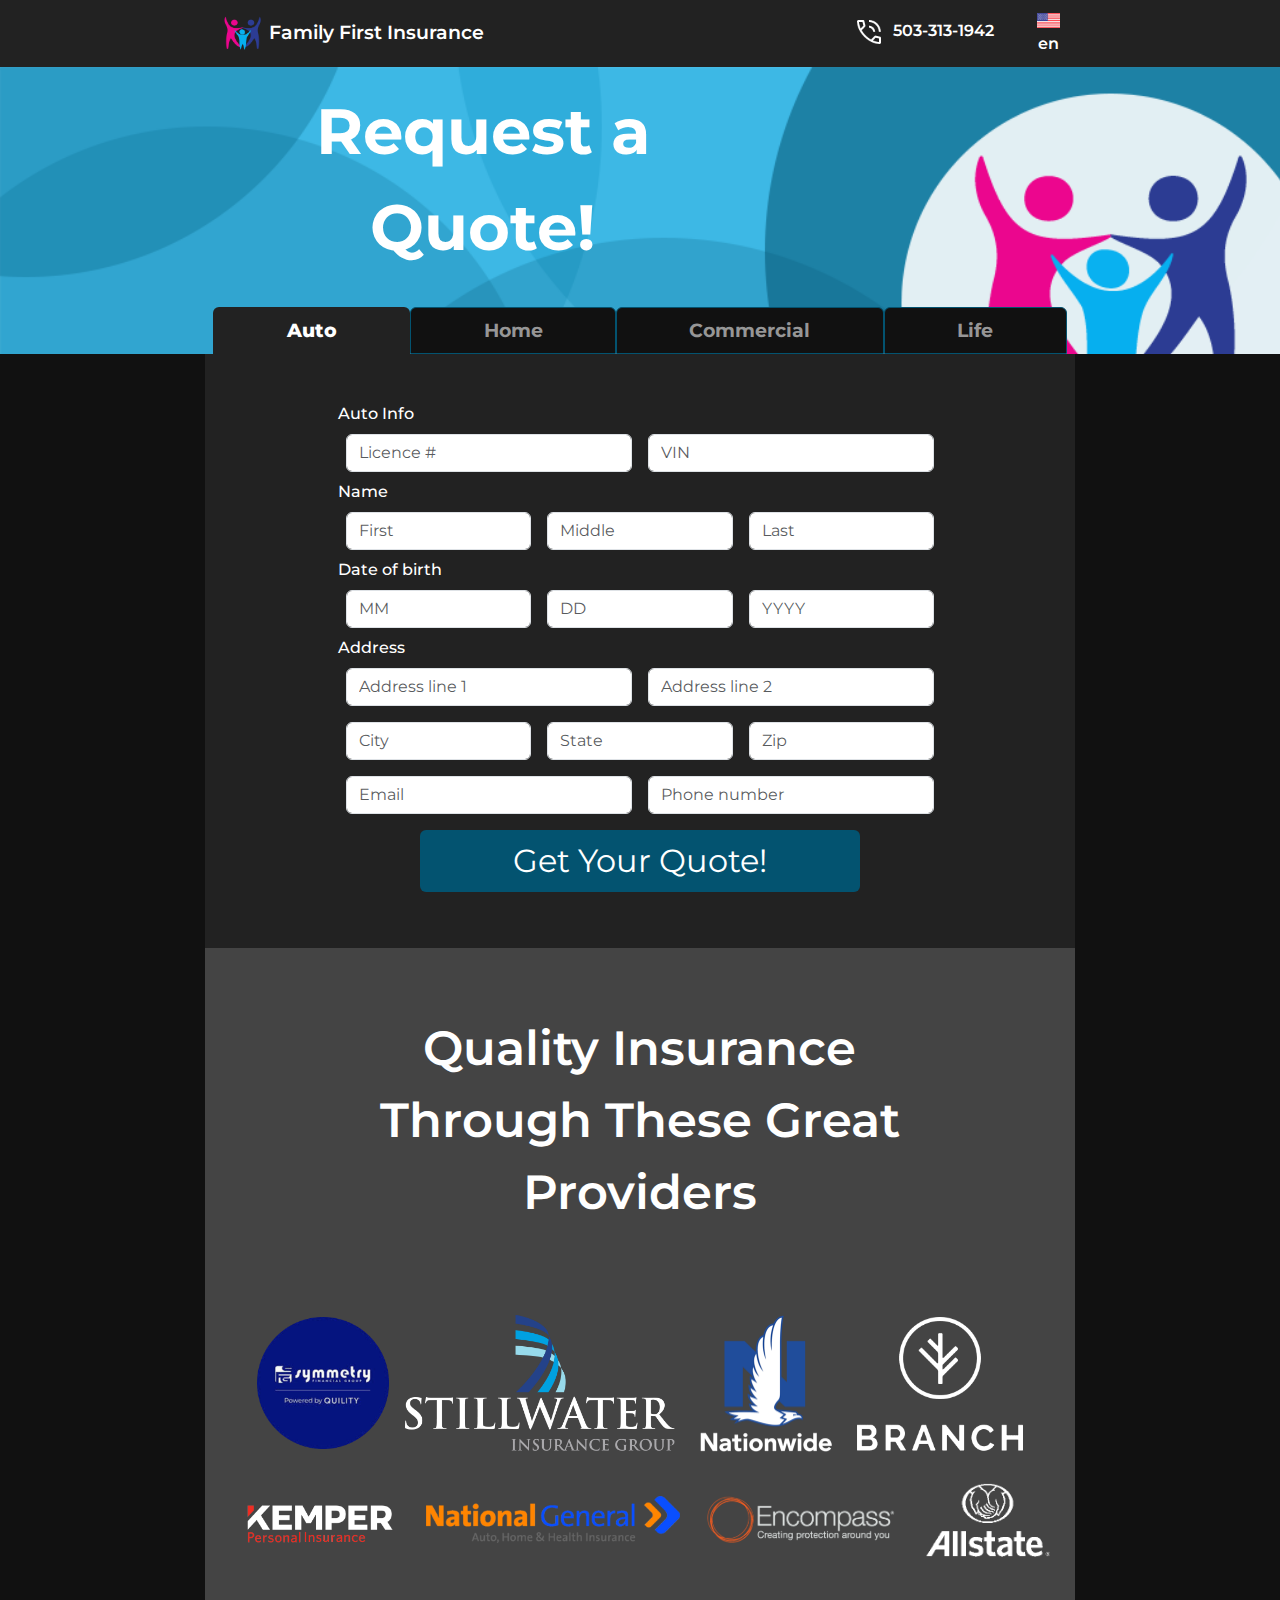
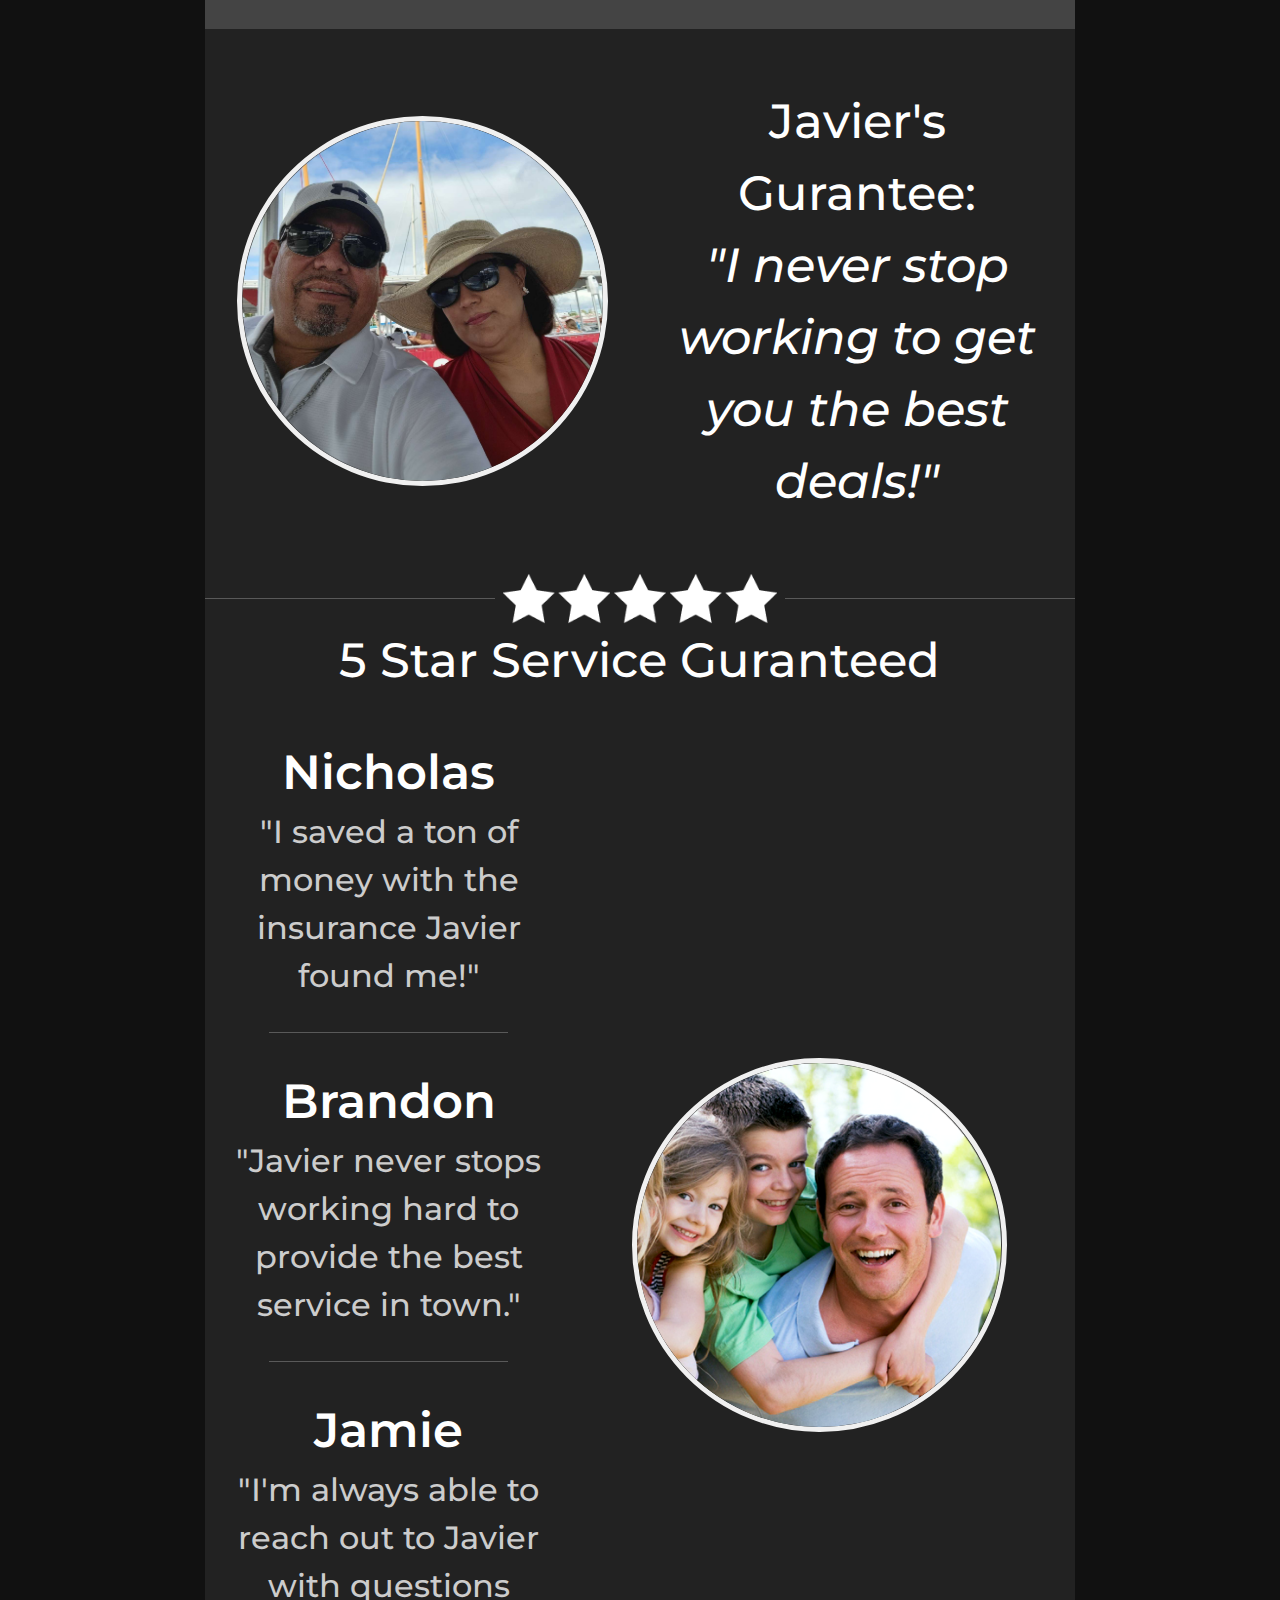
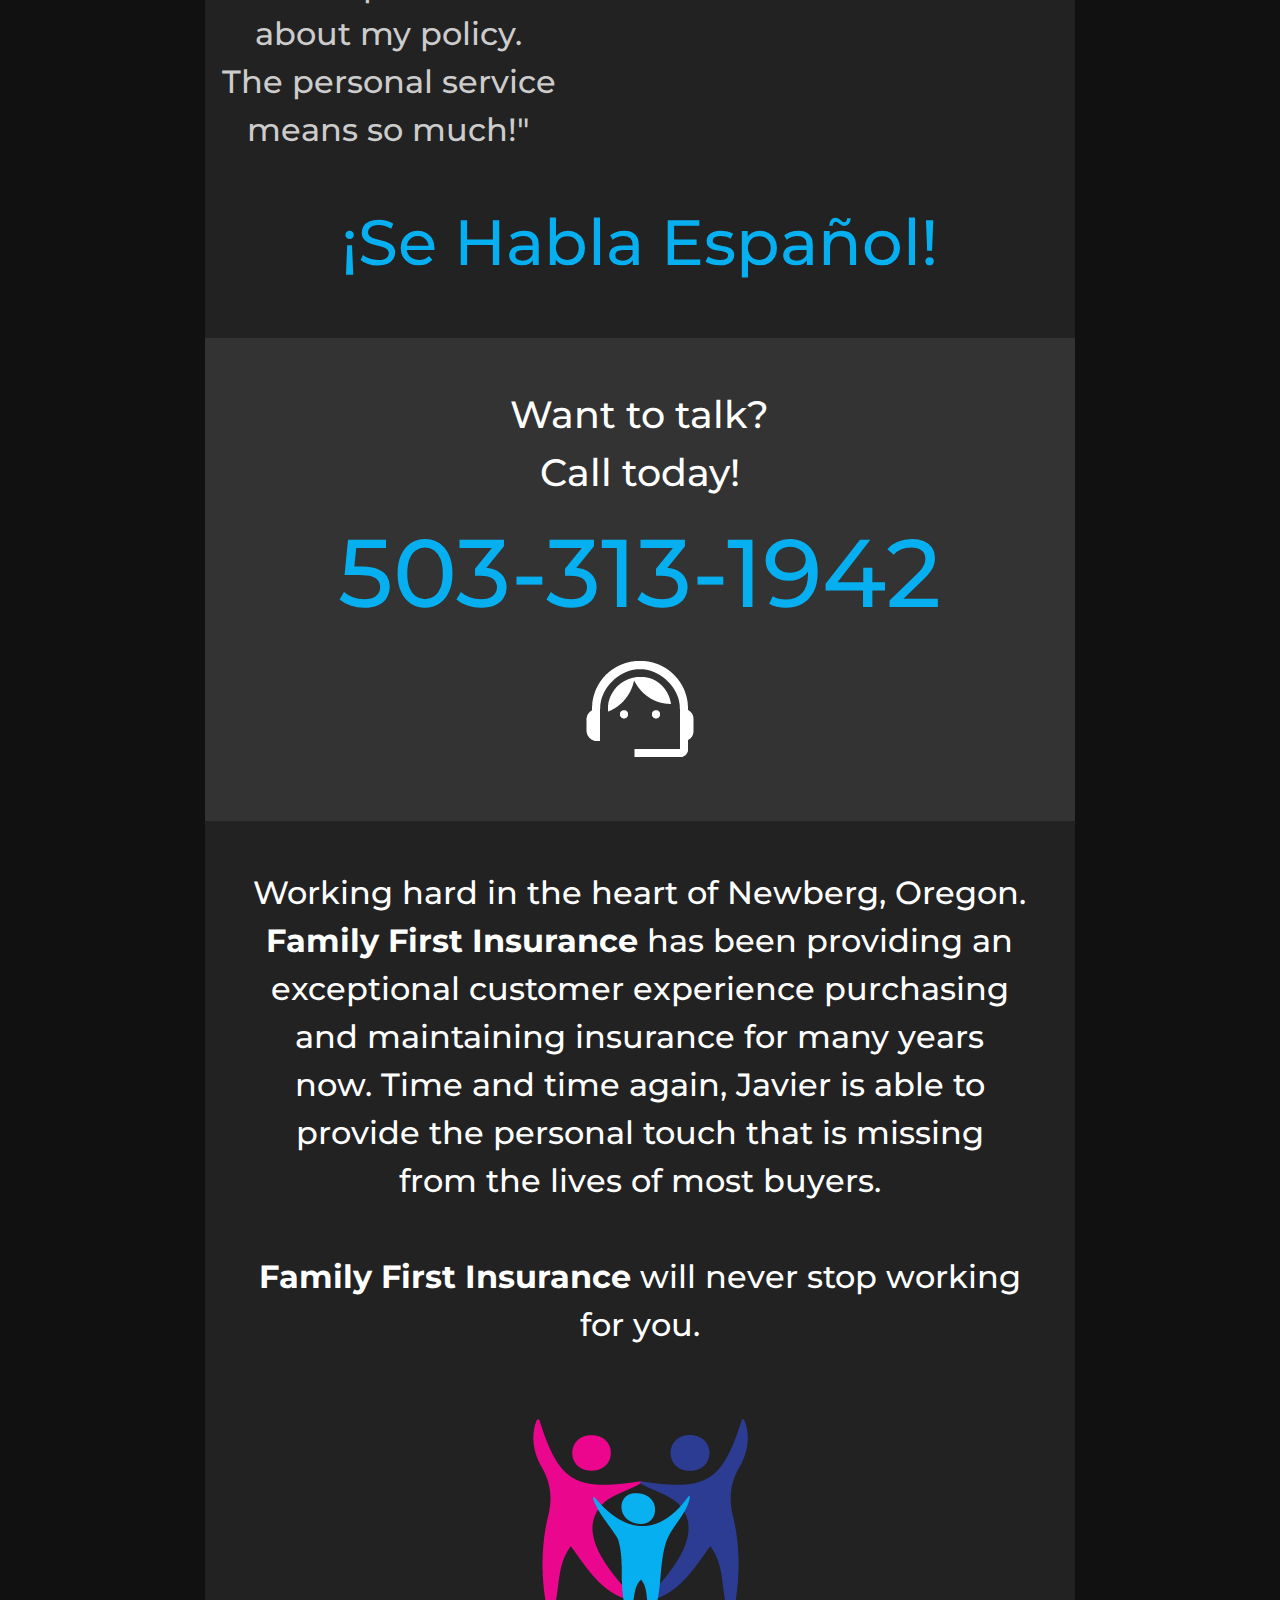
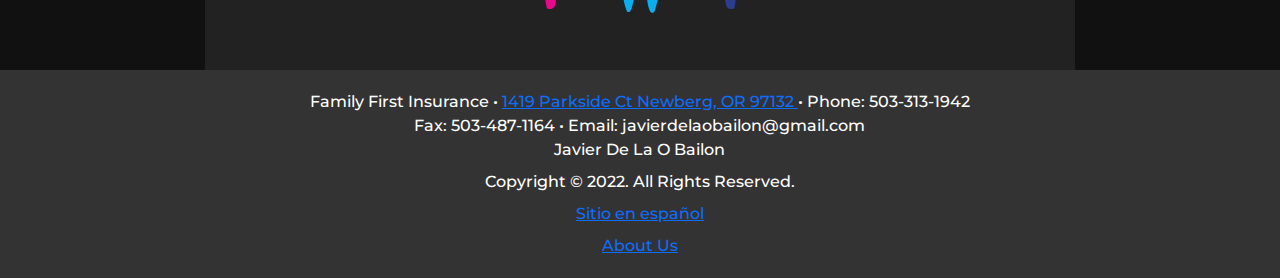
==== commit 15850e92: "updated sitemap" ====
--- a/docs/index.html
+++ b/docs/index.html
@@ -13,6 +13,9 @@
 
     </script>
     <title>Family First Insurance</title>
+    <meta name="description" content="Family First Insurance offers Auto, Life, Home, and Business Insurance. 
+        Provide some contact information and quickly get the best quote for the coverage you need. 
+        Located in the heart of Newberg, Oregon. Javier will find the best price for you.">
     <link rel="icon" type="image/x-icon" href="img/favicon.ico" />
     <meta charset="utf-8">
     <meta name="viewport" content="width=device-width, initial-scale=1">
@@ -26,7 +29,7 @@
 </head>
 
 <body onload="init(); getLang()">
-    <div class="container-fluid" id="form-container">
+    <div class="container-fluid g-0" id="form-container">
         <!-- Nav Bar -->
         <div class="row" id="top-contact-banner">
             <div class="col-0 col-sm-1 col-md-1 col-lg-2 col-xl-2 g-0" id="navbar-filler"></div>
@@ -34,11 +37,12 @@
                 <div class="row g-0">
                     <div></div>
                     <div class="col-6 col-sm-6 col-md-6 col-lg-6 g-0">
-                        <div id="top-company-name"><img id="business-logo-navbar"
+                        <div id="top-company-name" onclick="homepage()"><img id="business-logo-navbar"
                                 src="img/family-first-insurance.png" />
                             Family First Insurance
                         </div>
-                        <img id="business-logo-navbar-small" src="img/family-first-insurance.png" />
+                        <img id="business-logo-navbar-small" src="img/family-first-insurance.png"
+                            onclick="homepage()" />
                     </div>
                     <div class="col-6 col-sm-6 col-md-6 col-lg-6 g-0" id="top-nav-call-flag">
                         <div class="row">
@@ -66,15 +70,15 @@
 
     </div>
     <!-- Banner and tabs -->
-    <div class="row" id="business-banner">
+    <div class="row g-0" id="business-banner">
         <div class="row">
             <div class="col-0 col-md-2 col-lg-2"></div>
-            <div class="col-12 col-sm-12 col-md-8 col-lg-5" id="quote-text">
+            <div class="col-12 col-sm-12 col-md-8 col-lg-5" id="banner-text">
                 <p><span>Request a</span><span>Quote!</span></p>
             </div>
             <div class="col-0 col-md-4 col-lg-0"></div>
         </div>
-        <div class="row">
+        <div class="row g-0">
             <div class="col-0 col-sm-1 col-md-2 col-lg-2 col-xl-2 g-0" id="form-tab-filler"></div>
             <div class="col-12 col-sm-10 col-md-8 col-lg-8 col-xl-8 g-0">
                 <div class="row">
@@ -114,7 +118,7 @@
     <!-- Main content view -->
     <div class="row">
         <!-- Left padding -->
-        <div class="col-0 col-sm-0 col-md-1 col-lg-1 col-xl-2" id="form-filler"></div>
+        <div class="col-0 col-sm-0 col-md-1 col-lg-1 col-xl-2" id="page-filler"></div>
         <!-- Content -->
         <div class="col-12 col-sm-12 col-md-10 col-lg-10 col-xl-8" id="forms">
             <!-- Tabs -->
@@ -859,7 +863,9 @@
                         <hr>
                     </div>
                     <div class="col-4 col-sm-4 col-md-4 col-lg-4 px-1" id="review-stars">
-                        <img src="img/review_stars.png" class="px-1" id="star" />
+                        <section>
+                            <img src="img/review_stars.png" class="px-1" id="star" />
+                        </section>
                     </div>
                     <div class="col-4 col-sm-4 col-md-4 col-lg-4" id="review-hr-right">
                         <hr>
@@ -867,37 +873,37 @@
                     <div class="text-center" id="service-promise">5 Star Service Guranteed</div>
                 </div>
                 <!-- Testimonials -->
-                <div class="row py-5 g-0" id="testimonials">
+                <div class="row py-4 g-0" id="testimonials">
                     <div class="col-12 col-sm-12 col-md-12 col-lg-12" id="placeholder">
                         <div class="row">
                             <div class="col-12 col-sm-12 col-md-12 col-lg-5 col-xl-5 col-xxl-5"
                                 id="testimonial-container-left">
                                 <div class="row text-center testimonial-copy">
                                     <div id="testimonial-name">Nicholas</div>
-                                    <div class="testimonial-text" id="testimonial-text-nic">I saved a ton of
+                                    <div class="testimonial-text" id="testimonial-text-nic">"I saved a ton of
                                         money
                                         with the insurance Javier
-                                        found me!
+                                        found me!"
                                     </div>
                                 </div>
                                 <hr class="mx-5">
                                 <div class="row text-center testimonial-copy">
                                     <div id="testimonial-name">Brandon</div>
-                                    <div class="testimonial-text" id="testimonial-text-brandon">Javier never
+                                    <div class="testimonial-text" id="testimonial-text-brandon">"Javier never
                                         stops
                                         working hard to provide
                                         the
                                         best
-                                        service in town
+                                        service in town."
                                     </div>
                                 </div>
                                 <hr class="mx-5">
                                 <div class="row text-center testimonial-copy">
                                     <div id="testimonial-name">Jamie</div>
-                                    <div class="testimonial-text" id="testimonial-text-jamie">I'm always able to
+                                    <div class="testimonial-text" id="testimonial-text-jamie">"I'm always able to
                                         reach out to Javier with
                                         questions
-                                        about my policy. The personal service means so much
+                                        about my policy. The personal service means so much!"
                                     </div>
                                 </div>
                             </div>
@@ -906,9 +912,13 @@
                                 <img src="img/testimonials.png" alt="owner_picture" id="testimonial-img">
                             </div>
                         </div>
-
                     </div>
                     <div class="col-0 col-sm-0 col-lg-0" id="placeholder-filler-right"></div>
+                </div>
+                <div class="row sectionpaddinghalf g-0">
+                    <div class="col-0"></div>
+                    <div class="col-12" id="se-habla">¡Se Habla Español!</div>
+                    <div class="col-0"></div>
                 </div>
                 <!-- Copy -->
                 <div class="row provider-row sectionpadding g-0">
@@ -920,7 +930,7 @@
                     </div>
                 </div>
                 <div class="row g-0">
-                    <div id="info-text">Working hard in the heart of Newberg, <b>Family First Insurance</b> has
+                    <div id="info-text">Working hard in the heart of Newberg, Oregon. <b>Family First Insurance</b> has
                         been
                         providing an exceptional customer experience purchasing and maintaining insurance for
                         many
@@ -936,7 +946,7 @@
             </div>
         </div>
         <!-- Right padding -->
-        <div class="col-0 col-sm-0 col-md-1 col-lg-1 col-xl-2" id="form-filler"></div>
+        <div class="col-0 col-sm-0 col-md-1 col-lg-1 col-xl-2" id="page-filler"></div>
     </div>
     <!-- Footer -->
     <div class="row">
@@ -945,7 +955,7 @@
             <div class="row py-3">
                 <div class="text-center">
                     <div class="row py-1">
-                        <div class="text-center">
+                        <div class="text-center" id="footer-info">
                             Family First Insurance • <a href="javascript:address();">1419
                                 Parkside Ct Newberg, OR 97132
                             </a> • Phone: 503-313-1942 <br> Fax: 503-487-1164 • Email:
@@ -958,7 +968,12 @@
                         </div>
                     </div>
                     <div class="row py-1">
-                        <div class="text-center">
+                        <div class="text-center" id="spanish-footer">
+                            <a href="javascript:spanishPage();">Sitio en español</a>
+                        </div>
+                    </div>
+                    <div class="row py-1">
+                        <div class="text-center" id="about-us-footer">
                             <a href="javascript:aboutUs();">About Us</a>
                         </div>
                     </div>
--- a/docs/css/styles.css
+++ b/docs/css/styles.css
@@ -1,4 +1,5 @@
 body {
+  overflow-x: hidden;
   background: black;
   color: white;
   font-family: 'Montserrat', serif !important;
@@ -10,6 +11,14 @@
   color: red;
 }
 
+.primary-section {
+  background-color: #333333;
+}
+
+.secondary-section {
+  background-color: #444444;
+}
+
 #top-contact-banner {
   background-color: #222222;
   font-size: 2em;
@@ -38,9 +47,10 @@
   margin-right: 8px;
 }
 
-#javiers-face-text {
+#javiers-face-text,
+#google-maps-text {
   align-self: center;
-  font-size: 3em;
+  font-size: 3em !important;
   padding: 16px;
 }
 
@@ -110,11 +120,17 @@
   width: 17%;
 }
 
-#info-text {
+#info-text,
+#about-us-text {
   text-align: center;
-  font-size: 1.5em;
+  font-size: 2em;
   padding: 48px;
 }
+
+#google-maps-text {
+  justify-content: center;
+}
+
 
 .nav-link {
   background-color: #111111 !important;
@@ -148,7 +164,7 @@
   display: block;
 }
 
-#quote-text {
+#banner-text {
   text-align: center;
   font-size: 1em;
   padding-top: 16px;
@@ -156,7 +172,9 @@
   white-space: nowrap;
 }
 
-#form-filler {
+
+
+#page-filler {
   background-color: #111111;
 }
 
@@ -202,6 +220,16 @@
   justify-content: center;
 }
 
+#review-stars section {
+  display: flex;
+  align-items: flex-start;
+}
+
+#star {
+  height: auto;
+  width: 100%
+}
+
 #testimonial-container-left {
   display: flex;
   flex-direction: column;
@@ -229,6 +257,8 @@
 #testimonial-img {
   border-radius: 50%;
   border: 5px solid rgb(240, 240, 240);
+  aspect-ratio: 1;
+  width: 100%;
 }
 
 #contact-img-container {
@@ -252,12 +282,14 @@
 
 .mobile-label {
   font-size: 1.5em;
+  padding-bottom: 1em;
 }
 
 #top-company-name {
   font-size: 0.6em;
   float: left;
   white-space: nowrap;
+  cursor: pointer;
 }
 
 .provider-row {
@@ -279,6 +311,11 @@
 
 .contact-us-copy {
   font-size: 0.8em;
+}
+
+#se-habla {
+  font-size: 4.0em;
+  color: #06AFEF;
 }
 
 .bannernumber {
@@ -293,6 +330,13 @@
   padding-right: 0px;
 }
 
+.sectionpaddinghalf {
+  padding-top: 0px;
+  padding-bottom: 48px;
+  margin-left: 0px;
+  padding-right: 0px;
+}
+
 .mainbg {
   background-color: #06AFEF;
 }
@@ -320,14 +364,27 @@
 }
 
 #flag-row {
+  cursor: pointer;
   margin-top: 8px;
   text-align: center;
   font-size: 0.5em;
   white-space: nowrap;
 }
 
-
-@media screen and (min-width: 576px) {
+@media screen and (max-width: 360px) {
+  #top-company-name {
+    display: none;
+  }
+}
+
+@media screen and (min-width:361px) {
+  #business-logo-navbar-small {
+    display: none;
+  }
+}
+
+
+@media screen and (min-width: 577px) {
   .tab-img {
     display: none;
   }
@@ -335,11 +392,18 @@
   .mobile-label {
     display: none;
   }
-
-  #business-logo-navbar-small {
-    display: none;
-
-  }
+}
+
+@media screen and (max-width: 590px) {
+
+  .bannernumber {
+    font-size: 1.5em;
+  }
+
+  #se-habla {
+    font-size: 3em;
+  }
+
 }
 
 @media screen and (max-width: 576px) {
@@ -347,9 +411,13 @@
     display: none;
   }
 
-  #top-company-name {
-    display: none;
-  }
+  .sectionpadding {
+    padding-top: 24px;
+    padding-bottom: 24px;
+    margin-left: 0px;
+    padding-right: 0px;
+  }
+
 
   #business-logo-navbar-small {
     max-width: 3.5em;
@@ -357,11 +425,10 @@
     padding: 16px;
     font-size: 0.6em;
     white-space: nowrap;
-  }
-
-  .bannernumber {
-    font-size: 1.5em;
-  }
+    cursor: pointer;
+  }
+
+
 }
 
 @media screen and (max-width: 768px) {
@@ -370,6 +437,12 @@
   #top-call-us-column {
     display: none;
   }
+
+  #info-text,
+  #about-us-text {
+    font-size: 1.5em;
+    padding: 24px;
+  }
 }
 
 @media screen and (max-width: 440px) {
@@ -377,4 +450,8 @@
   .bannernumber {
     font-size: 1.0em;
   }
+
+  #se-habla {
+    font-size: 2em;
+  }
 }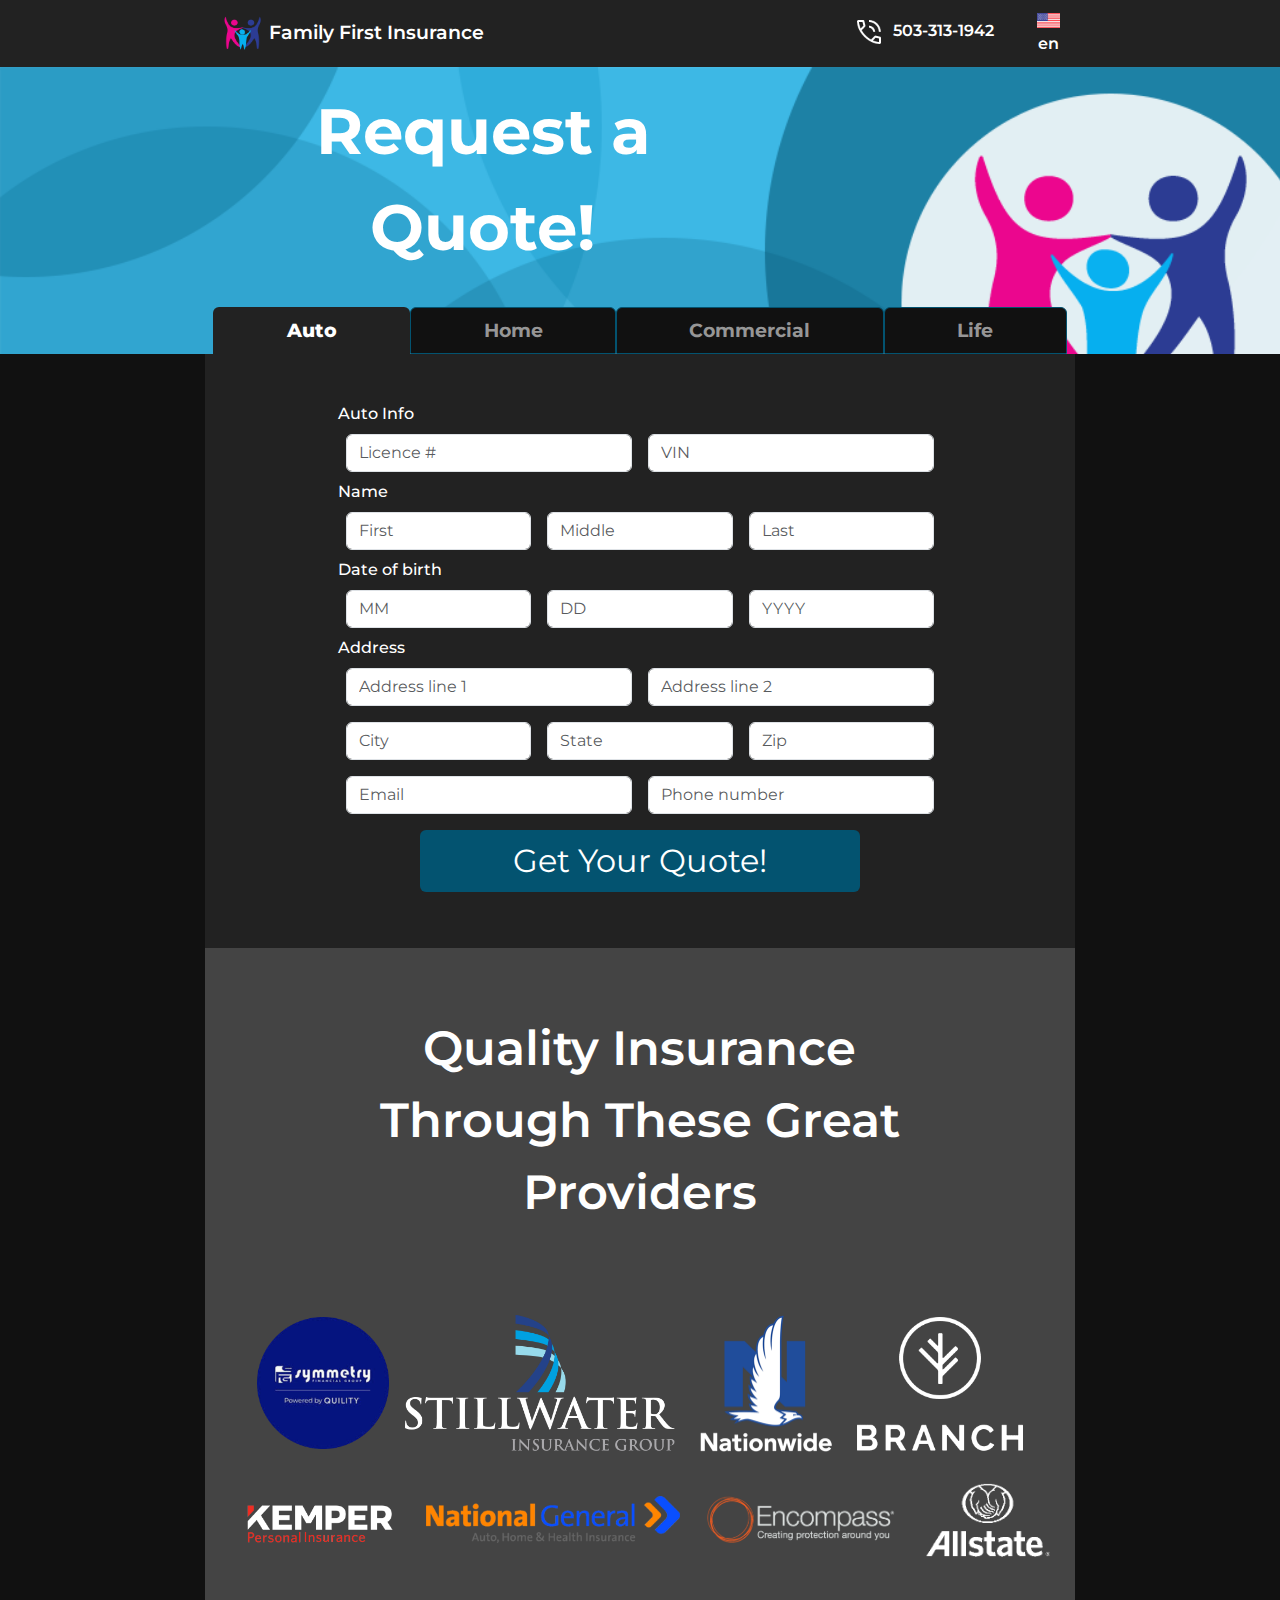
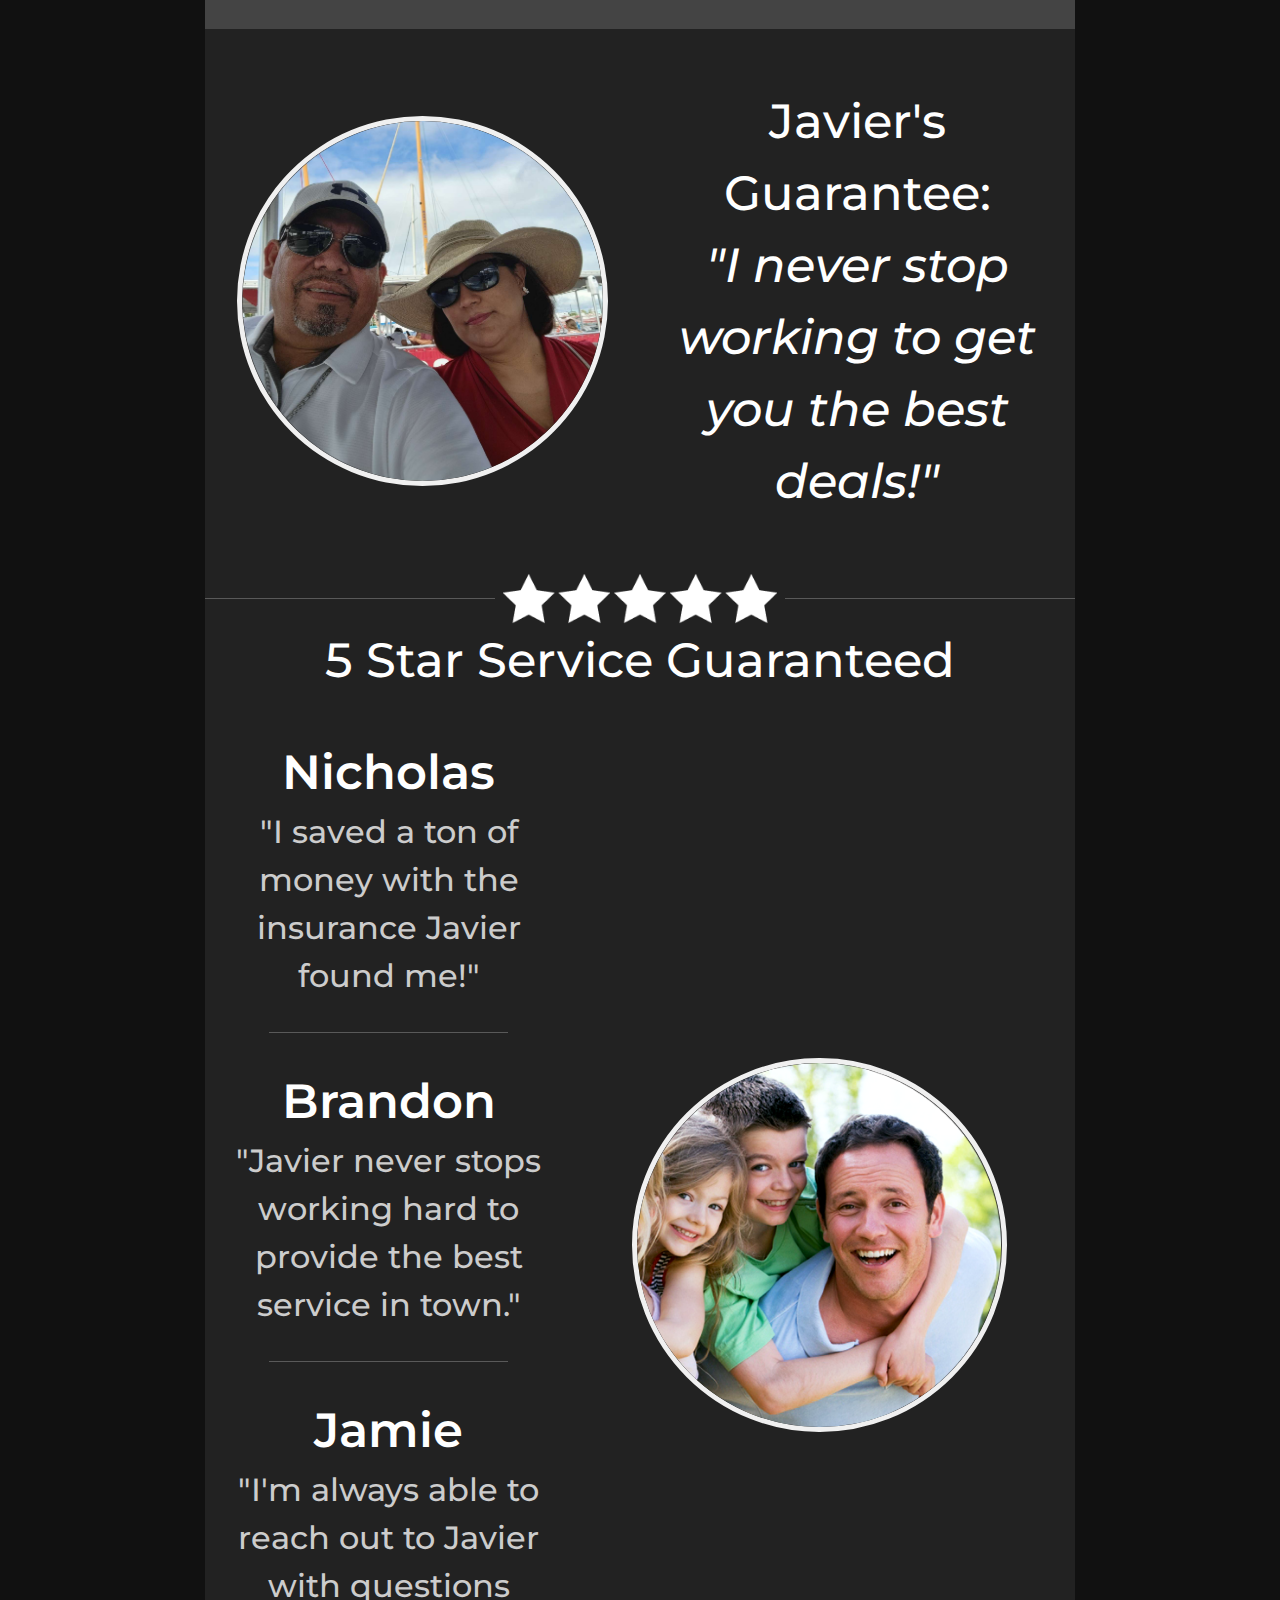
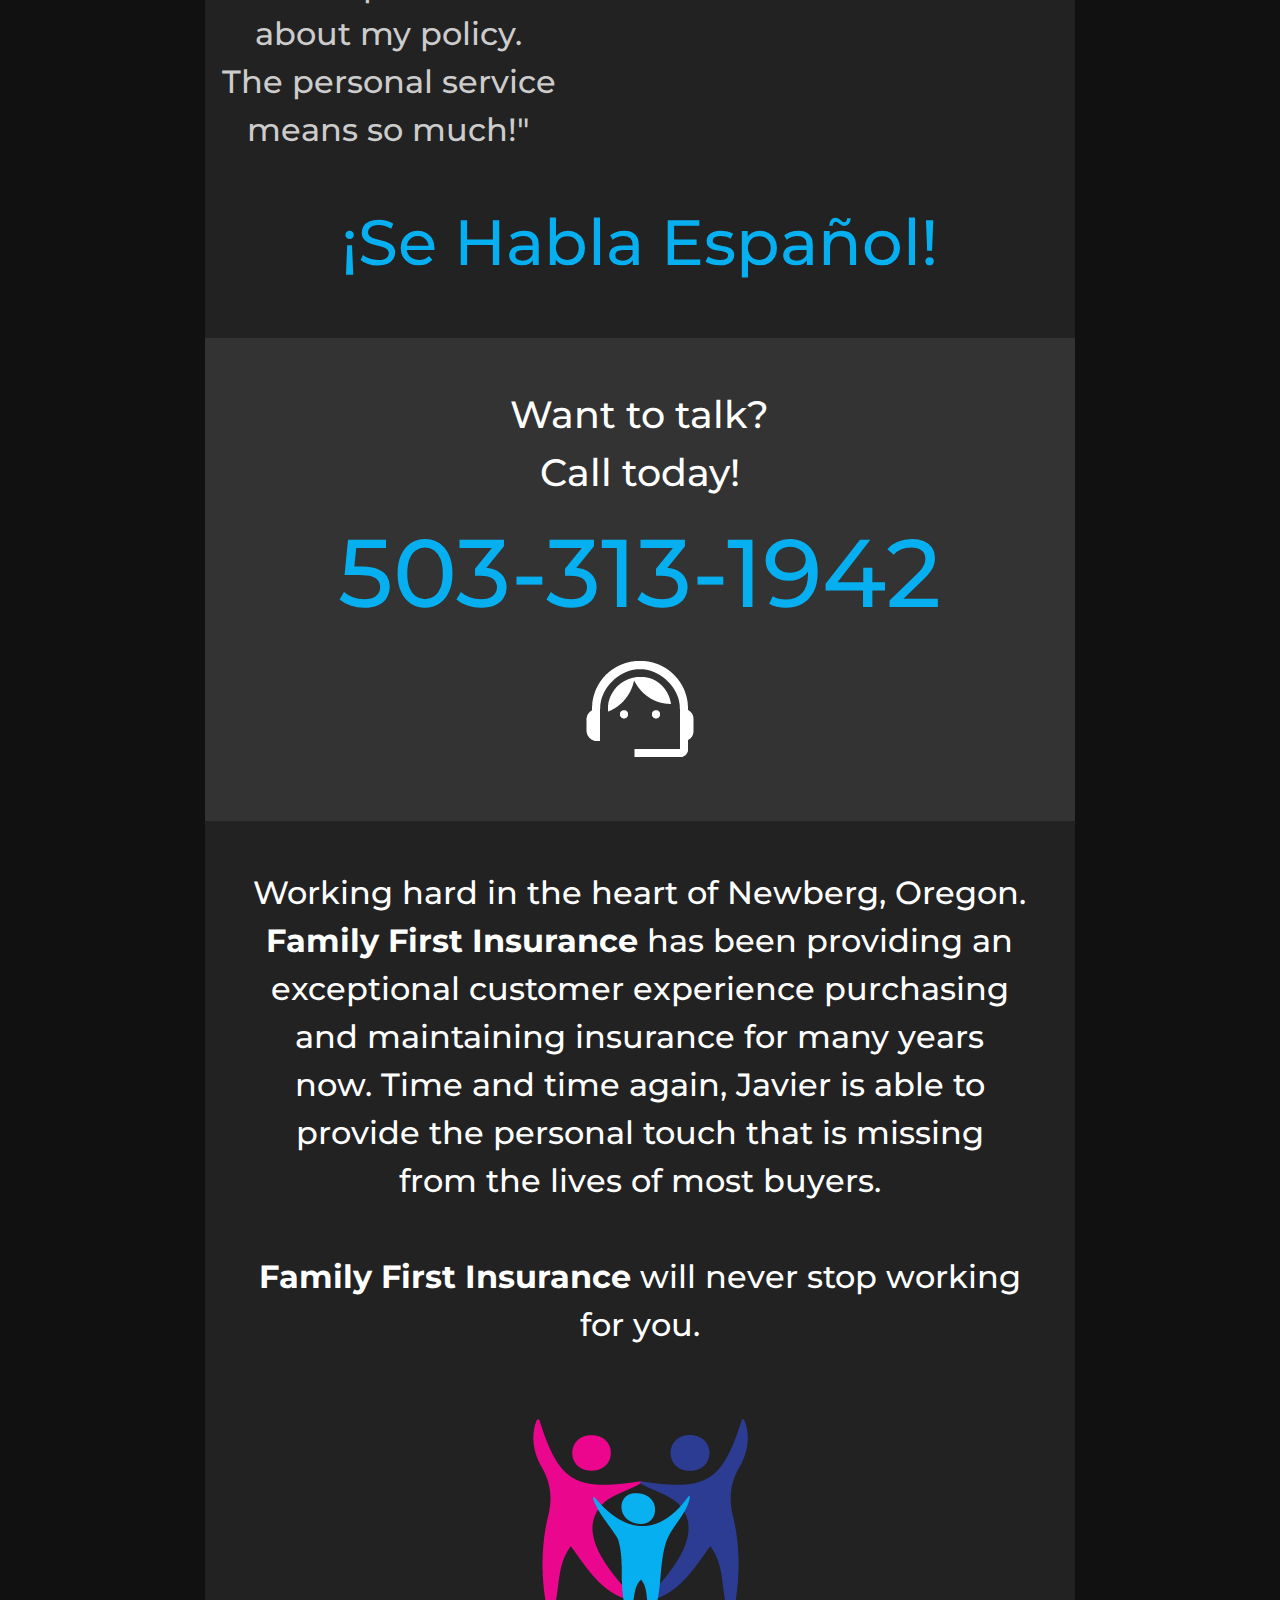
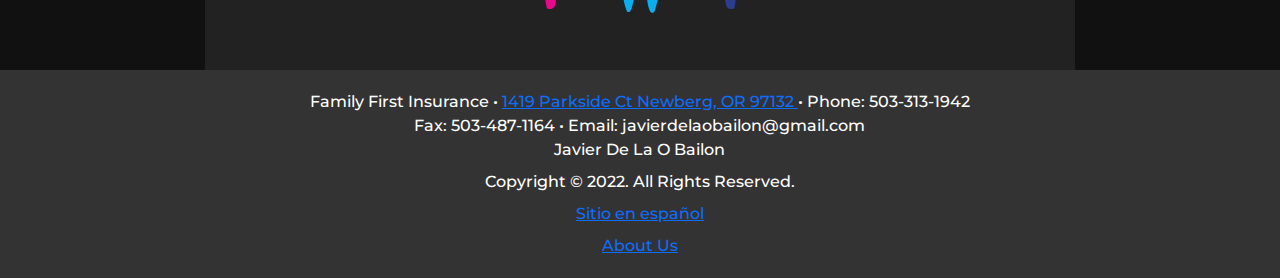
==== commit 2a2cf6e2: "updated with Typo removed" ====
--- a/docs/index.html
+++ b/docs/index.html
@@ -853,7 +853,7 @@
                         <img id="contact-img" src="img/owner_picture.png" />
                     </div>
                     <div class="col-12 col-sm-12 col-md-12 col-lg-6 p-2" id="javiers-face-text">
-                        Javier's Gurantee:<br>
+                        Javier's Guarantee:<br>
                         <i>"I never stop working to get you the best deals!"</i>
                     </div>
                 </div>
@@ -870,7 +870,7 @@
                     <div class="col-4 col-sm-4 col-md-4 col-lg-4" id="review-hr-right">
                         <hr>
                     </div>
-                    <div class="text-center" id="service-promise">5 Star Service Guranteed</div>
+                    <div class="text-center" id="service-promise">5 Star Service Guaranteed</div>
                 </div>
                 <!-- Testimonials -->
                 <div class="row py-4 g-0" id="testimonials">
